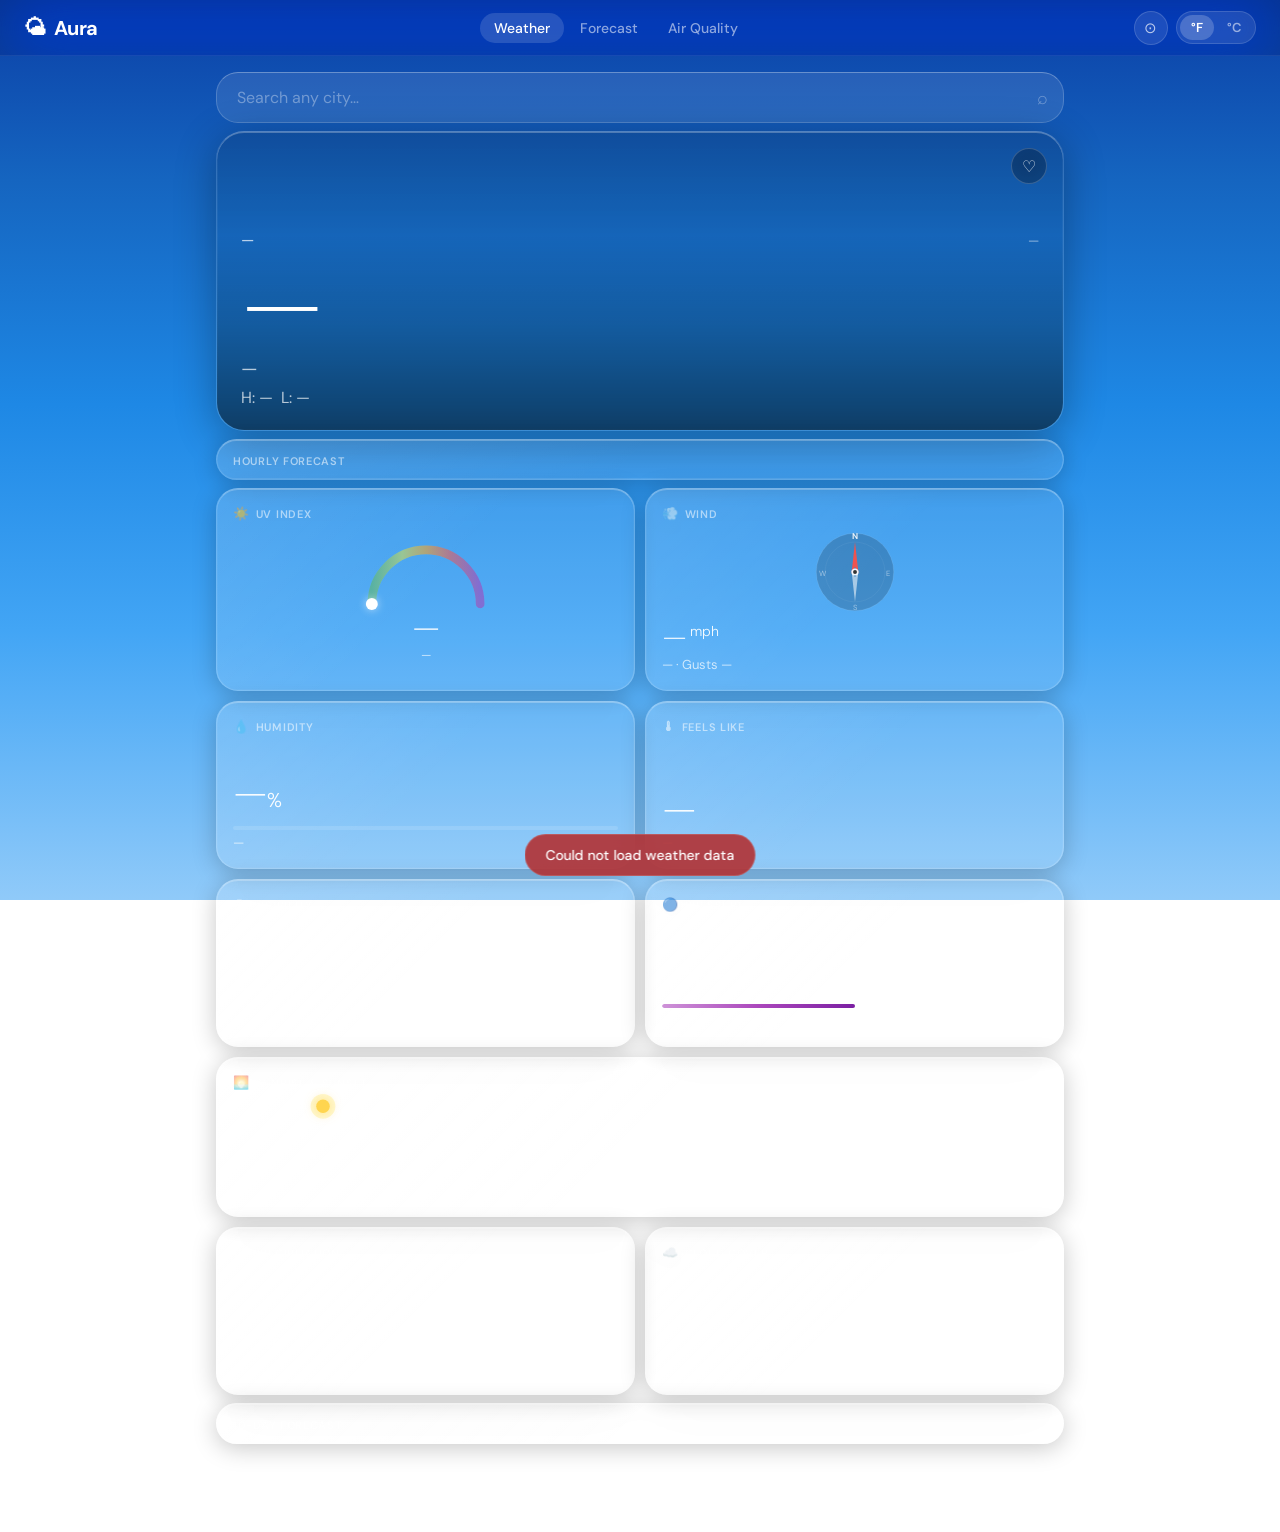
==== index.html @ 568bee4e "this is V1" ====
<!DOCTYPE html>
<html lang="en">
<head>
  <meta charset="UTF-8" />
  <meta name="viewport" content="width=device-width, initial-scale=1.0" />
  <title>Aura Weather — Real-Time Forecasts</title>
  <meta name="description" content="Beautiful real-time weather for any location. Current conditions, hourly forecasts, air quality, and more." />

  <link rel="stylesheet" href="css/animations.css" />
  <link rel="stylesheet" href="css/main.css" />
</head>
<body>

<!-- ── Animated background ───────────────────────────── -->
<div id="weather-bg"></div>
<div id="particles"></div>

<!-- ── Navigation ────────────────────────────────────── -->
<nav class="site-nav">
  <a href="index.html" class="nav-brand">
    <span class="nav-brand-icon">🌤</span>
    Aura
  </a>

  <div class="nav-links">
    <a href="index.html"        class="nav-link active">Weather</a>
    <a href="forecast.html"     class="nav-link">Forecast</a>
    <a href="air-quality.html"  class="nav-link">Air Quality</a>
  </div>

  <div class="nav-right">
    <button class="geo-btn" id="geo-btn" title="Use my location">⊙</button>
    <div class="unit-toggle" id="unit-toggle" role="group" aria-label="Temperature unit">
      <span class="unit-opt active" data-unit="F">°F</span>
      <span class="unit-opt"        data-unit="C">°C</span>
    </div>
  </div>
</nav>

<!-- ── Main content ──────────────────────────────────── -->
<main class="page-wrapper page-enter">

  <!-- Search -->
  <div class="search-wrap">
    <input
      type="text"
      id="search-input"
      class="search-input"
      placeholder="Search any city…"
      autocomplete="off"
      spellcheck="false"
      aria-label="Search for a city"
    />
    <span class="search-icon" aria-hidden="true">⌕</span>
    <div id="search-dropdown" class="search-dropdown glass" role="listbox"></div>
  </div>

  <!-- Hero card -->
  <div class="weather-hero" id="weather-hero">
    <img src="" alt="City photo" class="hero-img" id="hero-img" />
    <div class="hero-gradient"></div>

    <div class="hero-actions">
      <button class="hero-btn" id="save-btn" title="Save location">♡</button>
    </div>

    <div class="hero-body">
      <div class="hero-location" id="hero-location">
        <span id="hero-city">—</span>
        <span class="hero-local-time" id="hero-time">—</span>
      </div>
      <div class="hero-temp" id="hero-temp">—</div>
      <div class="hero-condition" id="hero-condition">—</div>
      <div class="hero-hilo" id="hero-hilo">
        <span>H: <span id="hero-high">—</span></span>
        <span>L: <span id="hero-low">—</span></span>
      </div>
    </div>
  </div>

  <!-- Hourly strip -->
  <div class="glass hourly-wrap">
    <div class="section-label">Hourly Forecast</div>
    <div class="hourly-scroll" id="hourly-scroll" role="list"></div>
  </div>

  <!-- Module grid -->
  <div class="modules-grid" id="modules-grid">

    <!-- UV Index -->
    <div class="glass module-card" id="uv-card">
      <div class="card-label">
        <span class="card-label-icon">☀️</span>
        UV Index
      </div>
      <div class="uv-gauge-wrap">
        <svg class="gauge-svg" viewBox="0 0 120 70" aria-hidden="true">
          <defs>
            <linearGradient id="uvGrad" x1="0" y1="0" x2="1" y2="0">
              <stop offset="0%"   stop-color="#4CAF50"/>
              <stop offset="28%"  stop-color="#CDDC39"/>
              <stop offset="50%"  stop-color="#FF9800"/>
              <stop offset="72%"  stop-color="#F44336"/>
              <stop offset="100%" stop-color="#9C27B0"/>
            </linearGradient>
          </defs>
          <!-- Track -->
          <path d="M 10 60 A 50 50 0 0 1 110 60"
                fill="none" stroke="rgba(255,255,255,0.12)" stroke-width="8" stroke-linecap="round"/>
          <!-- Color band -->
          <path d="M 10 60 A 50 50 0 0 1 110 60"
                fill="none" stroke="url(#uvGrad)" stroke-width="8" stroke-linecap="round" opacity="0.5"/>
          <!-- Indicator -->
          <circle id="uv-dot" cx="10" cy="60" r="5.5" fill="white"
                  filter="drop-shadow(0 0 4px rgba(255,255,255,0.6))"/>
        </svg>
        <div class="uv-center-text">
          <div class="uv-num" id="uv-num">—</div>
          <div class="uv-cat" id="uv-cat">—</div>
        </div>
      </div>
    </div>

    <!-- Wind -->
    <div class="glass module-card" id="wind-card">
      <div class="card-label">
        <span class="card-label-icon">💨</span>
        Wind
      </div>
      <div class="wind-compass-wrap">
        <svg class="compass-svg" viewBox="0 0 100 100" aria-hidden="true">
          <!-- Rings -->
          <circle cx="50" cy="50" r="44" fill="rgba(0,0,0,0.18)"
                  stroke="rgba(255,255,255,0.1)" stroke-width="1"/>
          <circle cx="50" cy="50" r="34" fill="none"
                  stroke="rgba(255,255,255,0.06)" stroke-width="1"/>
          <!-- Cardinal labels -->
          <text x="50" y="13" text-anchor="middle" fill="rgba(255,255,255,0.9)"
                font-size="9.5" font-weight="700" font-family="inherit">N</text>
          <text x="87" y="54" text-anchor="middle" fill="rgba(255,255,255,0.5)"
                font-size="8.5" font-family="inherit">E</text>
          <text x="50" y="93" text-anchor="middle" fill="rgba(255,255,255,0.5)"
                font-size="8.5" font-family="inherit">S</text>
          <text x="13" y="54" text-anchor="middle" fill="rgba(255,255,255,0.5)"
                font-size="8.5" font-family="inherit">W</text>
          <!-- Needle group — rotated by JS -->
          <g id="compass-needle">
            <polygon points="50,16 46,52 50,44 54,52" fill="#EF5350"/>
            <polygon points="50,84 46,48 50,56 54,48" fill="rgba(255,255,255,0.55)"/>
            <circle cx="50" cy="50" r="4"   fill="rgba(255,255,255,0.9)"/>
            <circle cx="50" cy="50" r="2.2" fill="#333"/>
          </g>
        </svg>
      </div>
      <div class="wind-speed-row">
        <span class="card-value" id="wind-speed" style="font-size:30px">—</span>
        <span class="card-value-unit" id="wind-unit" style="font-size:14px">mph</span>
      </div>
      <div class="card-sub" id="wind-dir">— · Gusts —</div>
    </div>

    <!-- Humidity -->
    <div class="glass module-card" id="humidity-card">
      <div class="card-label">
        <span class="card-label-icon">💧</span>
        Humidity
      </div>
      <div class="card-value" id="humidity-val">—<span class="card-value-unit">%</span></div>
      <div class="humidity-bar-track">
        <div class="humidity-bar-fill" id="humidity-bar" style="width:0%"></div>
      </div>
      <div class="card-sub" id="humidity-desc">—</div>
    </div>

    <!-- Feels Like -->
    <div class="glass module-card" id="feelslike-card">
      <div class="card-label">
        <span class="card-label-icon">🌡</span>
        Feels Like
      </div>
      <div class="card-value" id="feelslike-val">—</div>
      <div class="card-sub" id="feelslike-desc">—</div>
    </div>

    <!-- Visibility -->
    <div class="glass module-card" id="visibility-card">
      <div class="card-label">
        <span class="card-label-icon">👁</span>
        Visibility
      </div>
      <div class="card-value" id="visibility-val">—<span class="card-value-unit" id="vis-unit"> mi</span></div>
      <div class="card-sub" id="visibility-desc">—</div>
    </div>

    <!-- Pressure -->
    <div class="glass module-card" id="pressure-card">
      <div class="card-label">
        <span class="card-label-icon">🔵</span>
        Pressure
      </div>
      <div class="card-value" id="pressure-val">—<span class="card-value-unit">hPa</span></div>
      <div class="pressure-track">
        <div class="pressure-fill" id="pressure-bar" style="width:50%"></div>
      </div>
      <div class="card-sub" id="pressure-desc">—</div>
    </div>

    <!-- Sunrise / Sunset — wide card -->
    <div class="glass module-card wide" id="sunrise-card" style="min-height:120px">
      <div class="card-label">
        <span class="card-label-icon">🌅</span>
        Sunrise &amp; Sunset
      </div>
      <div class="sunrise-content">
        <div class="sunrise-arc-wrap">
          <svg class="sunrise-svg" viewBox="0 0 160 90" aria-hidden="true">
            <!-- Track arc -->
            <path d="M 15 75 A 65 65 0 0 1 145 75"
                  fill="none" stroke="rgba(255,255,255,0.14)" stroke-width="3" stroke-linecap="round"/>
            <!-- Horizon line -->
            <line x1="5" y1="75" x2="155" y2="75"
                  stroke="rgba(255,255,255,0.1)" stroke-width="1"/>
            <!-- Progress arc -->
            <path id="sun-arc" d="" fill="none" stroke="#FFD54F"
                  stroke-width="3" stroke-linecap="round"/>
            <!-- Sun glow -->
            <circle id="sun-glow" cx="80" cy="10" r="11"
                    fill="rgba(255,215,0,0.18)"/>
            <!-- Sun dot -->
            <circle id="sun-dot" cx="80" cy="10" r="6"
                    fill="#FFD54F"
                    filter="drop-shadow(0 0 5px rgba(255,213,79,0.8))"/>
          </svg>
        </div>
        <div class="sunrise-times">
          <div class="sun-time-row">
            <div class="sun-time-label">Sunrise</div>
            <div class="sun-time-val" id="sunrise-val">—</div>
          </div>
          <div class="sun-time-row">
            <div class="sun-time-label">Sunset</div>
            <div class="sun-time-val" id="sunset-val">—</div>
          </div>
        </div>
      </div>
    </div>

    <!-- Precipitation -->
    <div class="glass module-card" id="precip-card">
      <div class="card-label">
        <span class="card-label-icon">🌧</span>
        Precipitation
      </div>
      <div class="card-value" id="precip-val">—<span class="card-value-unit" id="precip-unit">in</span></div>
      <div class="card-sub" id="precip-desc">—</div>
    </div>

    <!-- Cloud cover -->
    <div class="glass module-card" id="cloud-card">
      <div class="card-label">
        <span class="card-label-icon">☁️</span>
        Cloud Cover
      </div>
      <div class="card-value" id="cloud-val">—<span class="card-value-unit">%</span></div>
      <div class="humidity-bar-track" style="margin-top:8px">
        <div class="humidity-bar-fill" id="cloud-bar" style="width:0%;background:linear-gradient(90deg,#90A4AE,#CFD8DC)"></div>
      </div>
      <div class="card-sub" id="cloud-desc">—</div>
    </div>

  </div><!-- /modules-grid -->

  <!-- 10-day forecast -->
  <div class="glass daily-wrap" id="daily-wrap">
    <div class="section-label">10-Day Forecast</div>
    <div id="daily-list" role="list"></div>
  </div>

  <!-- Saved locations -->
  <section class="saved-section" id="saved-section" style="display:none">
    <div class="saved-heading">Saved Locations</div>
    <div class="saved-grid" id="saved-grid"></div>
  </section>

</main>

<!-- ── Loading overlay ───────────────────────────────── -->
<div id="loading-overlay">
  <div class="spinner"></div>
</div>

<!-- ── Toast ─────────────────────────────────────────── -->
<div id="toast" role="alert" aria-live="polite"></div>

<!-- ── Scripts ───────────────────────────────────────── -->
<script src="js/codes.js"></script>
<script src="js/utils.js"></script>
<script src="js/api.js"></script>
<script src="js/app.js"></script>
</body>
</html>
---- css/animations.css ----
/* ═══════════════════════════════════════════════════════════
   Aura Weather — Animated Backgrounds & Weather Effects
   ═══════════════════════════════════════════════════════════ */

/* ── Weather background gradients ─────────────────────── */

.bg-clear-day {
  background: linear-gradient(180deg,
    #0B3FA6 0%, #1565C0 20%, #1E88E5 45%, #42A5F5 70%, #90CAF9 100%
  );
  animation: sky-breathe 25s ease-in-out infinite alternate;
}

.bg-clear-night {
  background: linear-gradient(180deg,
    #04081F 0%, #080F2B 30%, #0D1A3F 60%, #162248 100%
  );
}

.bg-partly-day {
  background: linear-gradient(180deg,
    #1565C0 0%, #1976D2 30%, #2196F3 55%, #64B5F6 80%, #BBDEFB 100%
  );
  animation: sky-breathe 30s ease-in-out infinite alternate;
}

.bg-partly-night {
  background: linear-gradient(180deg,
    #0A0F2A 0%, #111935 35%, #1A2448 65%, #223060 100%
  );
}

.bg-cloudy {
  background: linear-gradient(180deg,
    #37474F 0%, #455A64 30%, #546E7A 60%, #607D8B 100%
  );
}

.bg-cloudy-night {
  background: linear-gradient(180deg,
    #1A1A24 0%, #222230 35%, #2A2A3A 65%, #30304A 100%
  );
}

.bg-rain {
  background: linear-gradient(180deg,
    #1C2E40 0%, #243547 30%, #2C3D55 60%, #344562 100%
  );
}

.bg-rain-night {
  background: linear-gradient(180deg,
    #0D1520 0%, #121A28 30%, #172030 65%, #1C2638 100%
  );
}

.bg-sleet {
  background: linear-gradient(180deg,
    #263238 0%, #2E3C43 30%, #37474F 60%, #40515A 100%
  );
}

.bg-snow {
  background: linear-gradient(180deg,
    #78909C 0%, #90A4AE 25%, #B0BEC5 55%, #CFD8DC 80%, #ECEFF1 100%
  );
}

.bg-snow-night {
  background: linear-gradient(180deg,
    #263238 0%, #2E3A42 30%, #37454D 65%, #405058 100%
  );
}

.bg-storm {
  background: linear-gradient(180deg,
    #0A0C12 0%, #0F1220 30%, #151A2E 60%, #1A2038 100%
  );
  animation: storm-pulse 4s ease-in-out infinite alternate;
}

.bg-fog {
  background: linear-gradient(180deg,
    #78909C 0%, #90A4AE 25%, #B0BEC5 55%, #CFD8DC 100%
  );
  animation: fog-drift 15s ease-in-out infinite alternate;
}

.bg-fog-night {
  background: linear-gradient(180deg,
    #3A3A4A 0%, #44444E 30%, #4E4E58 65%, #585864 100%
  );
}

/* Sun glow overlay for clear-day */
.bg-clear-day::before,
.bg-partly-day::before {
  content: '';
  position: fixed;
  top: -10%;
  left: 20%;
  width: 60%;
  height: 50%;
  background: radial-gradient(ellipse, rgba(255, 230, 100, 0.18) 0%, transparent 70%);
  pointer-events: none;
  animation: sun-pulse 10s ease-in-out infinite alternate;
}

/* Moon glow overlay for clear night */
.bg-clear-night::before,
.bg-partly-night::before {
  content: '';
  position: fixed;
  top: 5%;
  right: 15%;
  width: 30%;
  height: 30%;
  background: radial-gradient(ellipse, rgba(200, 220, 255, 0.12) 0%, transparent 70%);
  pointer-events: none;
  animation: moon-glow 8s ease-in-out infinite alternate;
}

/* ── Background keyframes ──────────────────────────────── */

@keyframes sky-breathe {
  from { filter: brightness(1) saturate(1); }
  to   { filter: brightness(1.06) saturate(1.08); }
}

@keyframes storm-pulse {
  from { filter: brightness(1); }
  to   { filter: brightness(1.12); }
}

@keyframes fog-drift {
  from { filter: blur(0px) brightness(1); }
  to   { filter: blur(0.5px) brightness(1.04); }
}

@keyframes sun-pulse {
  from { opacity: 0.7; transform: scale(1); }
  to   { opacity: 1;   transform: scale(1.08); }
}

@keyframes moon-glow {
  from { opacity: 0.6; }
  to   { opacity: 1; }
}

/* ── Particle base ─────────────────────────────────────── */
#particles {
  position: fixed;
  inset: 0;
  z-index: 1;
  pointer-events: none;
  overflow: hidden;
}

/* ── Rain ──────────────────────────────────────────────── */
.rain-drop {
  position: absolute;
  top: -30px;
  width: 1.5px;
  background: linear-gradient(to bottom, transparent, rgba(180, 210, 240, 0.65));
  border-radius: 0 0 2px 2px;
  transform: rotate(15deg);
  animation: rain-fall linear infinite;
}

@keyframes rain-fall {
  0%   { transform: rotate(15deg) translateY(0); }
  100% { transform: rotate(15deg) translateY(110vh); }
}

/* ── Snow ──────────────────────────────────────────────── */
.snow-flake {
  position: absolute;
  top: -20px;
  color: rgba(255, 255, 255, 0.85);
  user-select: none;
  animation: snow-fall ease-in-out infinite;
}

@keyframes snow-fall {
  0%   { transform: translateX(0)    rotate(0deg);   opacity: 0; }
  5%   { opacity: 1; }
  45%  { transform: translateX(25px) rotate(180deg); }
  55%  { transform: translateX(15px) rotate(220deg); }
  90%  { opacity: 1; }
  100% { transform: translateX(-20px) rotate(360deg); opacity: 0;
         top: 110vh; }
}

/* ── Stars ─────────────────────────────────────────────── */
.star-dot {
  position: absolute;
  background: rgba(255, 255, 255, 0.9);
  border-radius: 50%;
  animation: star-twinkle ease-in-out infinite;
}

@keyframes star-twinkle {
  0%, 100% { opacity: 0.9; transform: scale(1); }
  50%       { opacity: 0.15; transform: scale(0.6); }
}

/* Shooting star */
.shooting-star {
  position: absolute;
  width: 80px;
  height: 1px;
  background: linear-gradient(to right, transparent, rgba(255,255,255,0.8), transparent);
  animation: shoot linear infinite;
  transform-origin: left;
}

@keyframes shoot {
  0%   { transform: rotate(-35deg) translateX(-200px); opacity: 0; }
  5%   { opacity: 1; }
  20%  { opacity: 0; transform: rotate(-35deg) translateX(200vw); }
  100% { opacity: 0; transform: rotate(-35deg) translateX(200vw); }
}

/* ── Lightning ─────────────────────────────────────────── */
.lightning-bolt {
  position: fixed;
  inset: 0;
  background: rgba(220, 230, 255, 0.1);
  pointer-events: none;
  animation: lightning-flash linear infinite;
  z-index: 2;
}

@keyframes lightning-flash {
  0%, 100%   { opacity: 0; }
  /* First flash */
  4.8%       { opacity: 0; }
  5%         { opacity: 0.8; }
  5.2%       { opacity: 0; }
  /* Second flash */
  5.8%       { opacity: 0; }
  6%         { opacity: 0.6; }
  6.3%       { opacity: 0; }
  /* Long dark gap */
  6.4%, 100% { opacity: 0; }
}

/* Varied timing for second lightning element */
.lightning-bolt:nth-child(2) {
  animation-delay: 3.7s;
  animation-duration: 6s;
}

/* ── Cloud drifts (partly cloudy) ──────────────────────── */
.cloud-layer {
  position: fixed;
  pointer-events: none;
  opacity: 0.45;
  filter: blur(1px);
  border-radius: 50%;
  background: rgba(255, 255, 255, 0.55);
  animation: cloud-drift linear infinite;
}

@keyframes cloud-drift {
  from { transform: translateX(-250px); }
  to   { transform: translateX(110vw); }
}

/* ── Page transitions ──────────────────────────────────── */
.page-enter {
  animation: page-fade-in 0.4s cubic-bezier(0.4, 0, 0.2, 1) both;
}

@keyframes page-fade-in {
  from { opacity: 0; transform: translateY(12px); }
  to   { opacity: 1; transform: translateY(0); }
}

/* ── Loading skeleton shimmer ──────────────────────────── */
.skeleton {
  background: linear-gradient(
    90deg,
    rgba(255,255,255,0.04) 25%,
    rgba(255,255,255,0.1)  50%,
    rgba(255,255,255,0.04) 75%
  );
  background-size: 200% 100%;
  animation: shimmer 1.6s infinite;
  border-radius: 6px;
}

@keyframes shimmer {
  0%   { background-position: -200% 0; }
  100% { background-position: 200% 0; }
}

/* ── Loading spinner ───────────────────────────────────── */
@keyframes spin {
  to { transform: rotate(360deg); }
}

/* ── Card entrance ─────────────────────────────────────── */
@keyframes card-in {
  from { opacity: 0; transform: translateY(16px) scale(0.98); }
  to   { opacity: 1; transform: translateY(0)    scale(1); }
}

/* ── Saved location tile entrance ──────────────────────── */
@keyframes tile-in {
  from { opacity: 0; transform: scale(0.9); }
  to   { opacity: 1; transform: scale(1); }
}

/* ── AQI ring animation ────────────────────────────────── */
@keyframes aqi-fill {
  from { stroke-dashoffset: 502; }
}

/* ── Temperature bar fill ──────────────────────────────── */
@keyframes bar-grow {
  from { transform: scaleX(0); }
  to   { transform: scaleX(1); }
}
---- css/main.css ----
/* ═══════════════════════════════════════════════════════════
   Aura Weather — Design System & Component Styles
   ═══════════════════════════════════════════════════════════ */

/* ── Google Font import ────────────────────────────────── */
@import url('https://fonts.googleapis.com/css2?family=DM+Sans:ital,opsz,wght@0,9..40,200;0,9..40,300;0,9..40,400;0,9..40,500;0,9..40,600;0,9..40,700;1,9..40,300&display=swap');

/* ── CSS Variables ─────────────────────────────────────── */
:root {
  /* Glass surface */
  --g-bg:         rgba(255, 255, 255, 0.10);
  --g-bg-hover:   rgba(255, 255, 255, 0.16);
  --g-bg-active:  rgba(255, 255, 255, 0.22);
  --g-border:     rgba(255, 255, 255, 0.18);
  --g-border-top: rgba(255, 255, 255, 0.32);
  --g-blur:       blur(24px) saturate(180%);
  --g-shadow:
    0 4px 24px rgba(0, 0, 0, 0.22),
    inset 0 1px 0 rgba(255, 255, 255, 0.22),
    inset 0 0 0 0.5px rgba(255, 255, 255, 0.08);
  --g-shadow-lg:
    0 8px 40px rgba(0, 0, 0, 0.3),
    inset 0 1px 0 rgba(255, 255, 255, 0.25),
    inset 0 0 0 0.5px rgba(255, 255, 255, 0.1);

  /* Text opacity layers */
  --t-100: rgba(255, 255, 255, 0.95);
  --t-70:  rgba(255, 255, 255, 0.70);
  --t-55:  rgba(255, 255, 255, 0.55);
  --t-35:  rgba(255, 255, 255, 0.35);

  /* Radius */
  --r-sm:  10px;
  --r-md:  16px;
  --r-lg:  22px;
  --r-xl:  28px;

  /* Spacing */
  --sp-xs:  4px;
  --sp-sm:  8px;
  --sp-md: 16px;
  --sp-lg: 24px;
  --sp-xl: 32px;

  /* Typography */
  --font: 'DM Sans', -apple-system, BlinkMacSystemFont, 'Helvetica Neue', sans-serif;

  /* Transitions */
  --ease: cubic-bezier(0.4, 0, 0.2, 1);
  --t-fast: 0.15s var(--ease);
  --t-med:  0.28s var(--ease);
  --t-slow: 0.5s  var(--ease);
}

/* ── Reset ─────────────────────────────────────────────── */
*, *::before, *::after {
  box-sizing: border-box;
  margin: 0;
  padding: 0;
}

html {
  font-size: 16px;
  -webkit-text-size-adjust: 100%;
}

body {
  font-family: var(--font);
  color: var(--t-100);
  min-height: 100vh;
  overflow-x: hidden;
  -webkit-font-smoothing: antialiased;
}

a { color: inherit; text-decoration: none; }
button { font-family: var(--font); cursor: pointer; border: none; background: none; }
input  { font-family: var(--font); }
svg    { display: block; }

/* ── Weather background layer ──────────────────────────── */
#weather-bg {
  position: fixed;
  inset: 0;
  z-index: 0;
  transition: background 2.5s var(--ease), filter 2.5s var(--ease);
  background: linear-gradient(180deg, #0B3FA6 0%, #1565C0 20%, #1E88E5 45%, #42A5F5 70%, #90CAF9 100%);
}

/* ── Content layer ─────────────────────────────────────── */
.page-wrapper {
  position: relative;
  z-index: 10;
  max-width: 880px;
  margin: 0 auto;
  padding: 0 var(--sp-md) 80px;
}

/* ── Glass card base ───────────────────────────────────── */
.glass {
  background: var(--g-bg);
  backdrop-filter: var(--g-blur);
  -webkit-backdrop-filter: var(--g-blur);
  border: 1px solid var(--g-border);
  border-top-color: var(--g-border-top);
  border-radius: var(--r-lg);
  box-shadow: var(--g-shadow);
  position: relative;
  overflow: hidden;
}

/* Specular highlight layer */
.glass::before {
  content: '';
  position: absolute;
  inset: 0;
  border-radius: inherit;
  background: linear-gradient(135deg, rgba(255,255,255,0.07) 0%, transparent 50%);
  pointer-events: none;
  z-index: 0;
}

.glass > * { position: relative; z-index: 1; }

.glass:hover {
  background: var(--g-bg-hover);
  box-shadow: var(--g-shadow-lg);
  transition: all var(--t-med);
}

/* ── Navigation ────────────────────────────────────────── */
.site-nav {
  position: sticky;
  top: 0;
  z-index: 100;
  height: 56px;
  display: flex;
  align-items: center;
  justify-content: space-between;
  padding: 0 var(--sp-lg);
  background: rgba(0, 0, 0, 0.18);
  backdrop-filter: blur(32px) saturate(200%);
  -webkit-backdrop-filter: blur(32px) saturate(200%);
  border-bottom: 1px solid rgba(255,255,255,0.07);
}

.nav-brand {
  font-size: 20px;
  font-weight: 700;
  letter-spacing: -0.4px;
  color: white;
  display: flex;
  align-items: center;
  gap: 8px;
}

.nav-brand-icon { font-size: 22px; }

.nav-links {
  display: flex;
  align-items: center;
  gap: 2px;
}

.nav-link {
  padding: 6px 14px;
  border-radius: 20px;
  font-size: 14px;
  font-weight: 500;
  color: var(--t-55);
  transition: all var(--t-fast);
}

.nav-link:hover  { color: white; background: rgba(255,255,255,0.1); }
.nav-link.active { color: white; background: rgba(255,255,255,0.14); }

.nav-right {
  display: flex;
  align-items: center;
  gap: 8px;
}

/* Unit toggle pill */
.unit-toggle {
  display: flex;
  background: rgba(255,255,255,0.1);
  border: 1px solid rgba(255,255,255,0.14);
  border-radius: 20px;
  padding: 3px;
  cursor: pointer;
  gap: 2px;
}

.unit-opt {
  padding: 4px 11px;
  border-radius: 16px;
  font-size: 13px;
  font-weight: 600;
  color: var(--t-55);
  transition: all var(--t-fast);
  user-select: none;
}

.unit-opt.active {
  background: rgba(255,255,255,0.2);
  color: white;
}

/* Geo button */
.geo-btn {
  width: 34px;
  height: 34px;
  border-radius: 50%;
  background: rgba(255,255,255,0.1);
  border: 1px solid rgba(255,255,255,0.15);
  color: var(--t-70);
  display: flex;
  align-items: center;
  justify-content: center;
  font-size: 15px;
  transition: all var(--t-fast);
}

.geo-btn:hover {
  background: rgba(255,255,255,0.18);
  color: white;
  transform: scale(1.05);
}

.geo-btn.loading { animation: spin 1s linear infinite; }

/* ── Search ────────────────────────────────────────────── */
.search-wrap {
  position: relative;
  margin: var(--sp-md) 0 var(--sp-sm);
}

.search-input {
  width: 100%;
  background: rgba(255,255,255,0.10);
  backdrop-filter: blur(24px);
  -webkit-backdrop-filter: blur(24px);
  border: 1px solid rgba(255,255,255,0.18);
  border-top-color: rgba(255,255,255,0.30);
  border-radius: var(--r-lg);
  padding: 14px 50px 14px 20px;
  font-size: 16px;
  font-weight: 400;
  color: white;
  outline: none;
  transition: all var(--t-med);
}

.search-input::placeholder { color: var(--t-35); }

.search-input:focus {
  background: rgba(255,255,255,0.15);
  border-color: rgba(255,255,255,0.35);
  box-shadow: 0 0 0 4px rgba(255,255,255,0.05);
}

.search-icon {
  position: absolute;
  right: 16px;
  top: 50%;
  transform: translateY(-50%);
  color: var(--t-35);
  font-size: 18px;
  pointer-events: none;
  transition: color var(--t-fast);
}

.search-input:focus + .search-icon { color: var(--t-70); }

.search-dropdown {
  position: absolute;
  top: calc(100% + 8px);
  left: 0; right: 0;
  z-index: 200;
  border-radius: var(--r-lg);
  overflow: hidden;
  display: none;
  max-height: 340px;
  overflow-y: auto;
  scrollbar-width: none;
}

.search-dropdown::-webkit-scrollbar { display: none; }
.search-dropdown.open { display: block; animation: card-in 0.2s var(--ease); }

.dropdown-item {
  padding: 13px 18px;
  display: flex;
  align-items: center;
  gap: 13px;
  cursor: pointer;
  transition: background var(--t-fast);
  border-bottom: 1px solid rgba(255,255,255,0.06);
}

.dropdown-item:last-child { border-bottom: none; }
.dropdown-item:hover, .dropdown-item.focused { background: rgba(255,255,255,0.1); }

.dropdown-pin { font-size: 16px; opacity: 0.55; flex-shrink: 0; }

.dropdown-city {
  font-size: 15px;
  font-weight: 500;
  color: var(--t-100);
}

.dropdown-region {
  font-size: 12px;
  color: var(--t-55);
  margin-top: 1px;
}

/* ── Hero ──────────────────────────────────────────────── */
.weather-hero {
  border-radius: var(--r-xl);
  overflow: hidden;
  position: relative;
  min-height: 300px;
  margin: var(--sp-sm) 0;
  display: flex;
  flex-direction: column;
  justify-content: flex-end;
  padding: var(--sp-lg) var(--sp-lg) 22px;
  background: rgba(0,0,0,0.08);
  border: 1px solid rgba(255,255,255,0.14);
  border-top-color: rgba(255,255,255,0.28);
  box-shadow: var(--g-shadow-lg);
  cursor: default;
  animation: card-in 0.5s var(--ease);
}

.hero-img {
  position: absolute;
  inset: 0;
  width: 100%;
  height: 100%;
  object-fit: cover;
  opacity: 0;
  transition: opacity 1.2s ease;
}

.hero-img.show { opacity: 0.28; }

.hero-gradient {
  position: absolute;
  inset: 0;
  background: linear-gradient(
    to bottom,
    rgba(0,0,0,0.08) 0%,
    transparent      35%,
    rgba(0,0,0,0.20) 65%,
    rgba(0,0,0,0.52) 100%
  );
}

.hero-body { position: relative; z-index: 2; }

.hero-location {
  font-size: 15px;
  font-weight: 500;
  color: var(--t-70);
  display: flex;
  align-items: center;
  gap: 6px;
  margin-bottom: 2px;
}

.hero-local-time {
  font-size: 13px;
  color: var(--t-55);
  font-weight: 400;
  margin-left: auto;
}

.hero-temp {
  font-size: 100px;
  font-weight: 200;
  line-height: 1;
  letter-spacing: -5px;
  color: white;
  margin: 4px 0 2px;
}

.hero-condition {
  font-size: 19px;
  font-weight: 400;
  color: var(--t-70);
}

.hero-hilo {
  font-size: 16px;
  color: var(--t-55);
  margin-top: 6px;
  display: flex;
  gap: 8px;
}

.hero-hilo span { color: var(--t-70); }

/* Top-right hero controls */
.hero-actions {
  position: absolute;
  top: var(--sp-md);
  right: var(--sp-md);
  display: flex;
  gap: 8px;
  z-index: 3;
}

.hero-btn {
  width: 36px;
  height: 36px;
  border-radius: 50%;
  background: rgba(0,0,0,0.22);
  backdrop-filter: blur(12px);
  border: 1px solid rgba(255,255,255,0.18);
  color: rgba(255,255,255,0.85);
  display: flex;
  align-items: center;
  justify-content: center;
  font-size: 16px;
  transition: all var(--t-fast);
}

.hero-btn:hover    { background: rgba(255,255,255,0.2); color: white; }
.hero-btn.saved    { background: rgba(255,200,30,0.25); border-color: rgba(255,200,30,0.4); color: #FFD54F; }

/* ── Hourly strip ──────────────────────────────────────── */
.section-label {
  font-size: 11px;
  font-weight: 600;
  letter-spacing: 0.7px;
  text-transform: uppercase;
  color: var(--t-55);
  padding: 14px var(--sp-md) 10px;
  border-bottom: 1px solid rgba(255,255,255,0.07);
}

.hourly-wrap {
  margin: var(--sp-sm) 0;
}

.hourly-scroll {
  display: flex;
  overflow-x: auto;
  scrollbar-width: none;
  -webkit-overflow-scrolling: touch;
}

.hourly-scroll::-webkit-scrollbar { display: none; }

.hourly-item {
  flex: 0 0 70px;
  display: flex;
  flex-direction: column;
  align-items: center;
  padding: 12px 4px;
  gap: 7px;
  cursor: default;
  transition: background var(--t-fast);
  position: relative;
}

.hourly-item:not(:last-child)::after {
  content: '';
  position: absolute;
  right: 0;
  top: 18%;
  height: 64%;
  width: 1px;
  background: rgba(255,255,255,0.07);
}

.hourly-item.now { background: rgba(255,255,255,0.07); }

.hourly-time {
  font-size: 12px;
  font-weight: 500;
  color: var(--t-55);
}
.hourly-item.now .hourly-time { color: white; font-weight: 700; }

.hourly-icon { font-size: 22px; line-height: 1; }

.hourly-temp {
  font-size: 15px;
  font-weight: 400;
  color: var(--t-100);
}

.hourly-rain {
  font-size: 11px;
  color: #90CAF9;
  height: 13px;
  font-weight: 500;
}

/* ── Module grid ───────────────────────────────────────── */
.modules-grid {
  display: grid;
  grid-template-columns: 1fr 1fr;
  gap: 10px;
  margin: var(--sp-sm) 0;
}

.module-card {
  padding: var(--sp-md);
  display: flex;
  flex-direction: column;
  min-height: 168px;
  border-radius: var(--r-lg);
  animation: card-in 0.4s var(--ease) both;
  transition: transform var(--t-med), box-shadow var(--t-med);
}

.module-card:hover {
  transform: translateY(-2px);
  box-shadow: var(--g-shadow-lg);
}

.card-label {
  font-size: 11px;
  font-weight: 600;
  letter-spacing: 0.7px;
  text-transform: uppercase;
  color: var(--t-55);
  display: flex;
  align-items: center;
  gap: 6px;
}

.card-label-icon { font-size: 13px; }

.card-value {
  font-size: 42px;
  font-weight: 200;
  color: var(--t-100);
  letter-spacing: -1px;
  line-height: 1;
  margin: auto 0 4px;
}

.card-value-unit {
  font-size: 20px;
  font-weight: 300;
  letter-spacing: 0;
}

.card-sub {
  font-size: 13px;
  color: var(--t-70);
  line-height: 1.4;
}

.card-sub-sm {
  font-size: 12px;
  color: var(--t-55);
  margin-top: 3px;
}

/* Full-width card */
.module-card.wide {
  grid-column: span 2;
  min-height: 0;
}

/* ── UV Card ───────────────────────────────────────────── */
.uv-gauge-wrap {
  flex: 1;
  display: flex;
  flex-direction: column;
  align-items: center;
  justify-content: center;
  gap: 0;
  margin-top: 6px;
}

.gauge-svg { width: 100%; max-width: 130px; overflow: visible; }

.uv-center-text {
  text-align: center;
  margin-top: -4px;
}

.uv-num {
  font-size: 34px;
  font-weight: 200;
  color: white;
  letter-spacing: -1px;
  line-height: 1;
}

.uv-cat {
  font-size: 12px;
  color: var(--t-70);
  margin-top: 2px;
}

/* ── Wind Card ─────────────────────────────────────────── */
.wind-compass-wrap {
  flex: 1;
  display: flex;
  align-items: center;
  justify-content: center;
  margin: 6px 0 4px;
}

.compass-svg { width: 88px; height: 88px; }

.wind-speed-row {
  display: flex;
  align-items: baseline;
  gap: 4px;
  margin-top: 2px;
}

/* ── Sunrise/Sunset Card ───────────────────────────────── */
.sunrise-content {
  display: flex;
  align-items: center;
  gap: var(--sp-lg);
  padding: 4px 0;
  flex: 1;
}

.sunrise-arc-wrap { flex: 1; }
.sunrise-svg { width: 100%; max-width: 180px; overflow: visible; }

.sunrise-times {
  display: flex;
  flex-direction: column;
  gap: 10px;
  flex-shrink: 0;
}

.sun-time-row {}

.sun-time-label {
  font-size: 11px;
  font-weight: 600;
  text-transform: uppercase;
  letter-spacing: 0.5px;
  color: var(--t-55);
}

.sun-time-val {
  font-size: 16px;
  font-weight: 500;
  color: var(--t-100);
  margin-top: 2px;
  white-space: nowrap;
}

/* ── Humidity progress bar ─────────────────────────────── */
.humidity-bar-track {
  height: 4px;
  background: rgba(255,255,255,0.12);
  border-radius: 2px;
  margin: 8px 0 4px;
  overflow: hidden;
}

.humidity-bar-fill {
  height: 100%;
  border-radius: 2px;
  background: linear-gradient(90deg, #4FC3F7, #29B6F6, #0288D1);
  transition: width 1s var(--ease);
  transform-origin: left;
  animation: bar-grow 1s var(--ease);
}

/* ── Pressure gauge bar ────────────────────────────────── */
.pressure-track {
  height: 4px;
  background: rgba(255,255,255,0.12);
  border-radius: 2px;
  margin: 8px 0 4px;
  overflow: hidden;
  position: relative;
}

.pressure-fill {
  height: 100%;
  border-radius: 2px;
  background: linear-gradient(90deg, #CE93D8, #AB47BC, #7B1FA2);
  transition: width 1s var(--ease);
  animation: bar-grow 1s var(--ease);
}

/* ── Daily forecast ────────────────────────────────────── */
.daily-wrap {
  margin: var(--sp-sm) 0;
  overflow: hidden;
}

.daily-row {
  display: flex;
  align-items: center;
  padding: 12px var(--sp-md);
  border-bottom: 1px solid rgba(255,255,255,0.06);
  gap: 10px;
  transition: background var(--t-fast);
  cursor: pointer;
}

.daily-row:last-child  { border-bottom: none; }
.daily-row:hover       { background: rgba(255,255,255,0.05); }
.daily-row.today .daily-day { font-weight: 700; }

.daily-day {
  width: 66px;
  font-size: 15px;
  font-weight: 400;
  color: var(--t-100);
  flex-shrink: 0;
}

.daily-icon {
  font-size: 22px;
  width: 28px;
  text-align: center;
  flex-shrink: 0;
}

.daily-rain-prob {
  width: 38px;
  font-size: 12px;
  font-weight: 500;
  color: #90CAF9;
  text-align: right;
  flex-shrink: 0;
}

.daily-rain-prob.hidden { visibility: hidden; }

.daily-bar-wrap {
  flex: 1;
  display: flex;
  align-items: center;
  gap: 10px;
}

.daily-low {
  font-size: 15px;
  color: var(--t-55);
  min-width: 38px;
  text-align: right;
  font-weight: 400;
  flex-shrink: 0;
}

.temp-range-bar {
  flex: 1;
  height: 4px;
  background: rgba(255,255,255,0.1);
  border-radius: 2px;
  position: relative;
  overflow: hidden;
}

.temp-range-fill {
  position: absolute;
  height: 100%;
  border-radius: 2px;
  background: linear-gradient(90deg, #64B5F6, #FFB74D);
}

.daily-high {
  font-size: 15px;
  color: var(--t-100);
  min-width: 38px;
  font-weight: 500;
  flex-shrink: 0;
}

/* ── Saved locations ───────────────────────────────────── */
.saved-section { margin: var(--sp-md) 0 0; }

.saved-heading {
  font-size: 11px;
  font-weight: 600;
  letter-spacing: 0.7px;
  text-transform: uppercase;
  color: var(--t-55);
  margin-bottom: 10px;
  padding: 0 2px;
}

.saved-grid {
  display: grid;
  grid-template-columns: repeat(auto-fill, minmax(155px, 1fr));
  gap: 10px;
}

.saved-tile {
  background: var(--g-bg);
  backdrop-filter: var(--g-blur);
  -webkit-backdrop-filter: var(--g-blur);
  border: 1px solid var(--g-border);
  border-top-color: var(--g-border-top);
  border-radius: var(--r-md);
  padding: 14px 14px 12px;
  cursor: pointer;
  transition: all var(--t-fast);
  position: relative;
  overflow: hidden;
  animation: tile-in 0.3s var(--ease);
  min-height: 90px;
}

.saved-tile:hover {
  background: var(--g-bg-hover);
  transform: translateY(-2px);
  box-shadow: var(--g-shadow-lg);
}

.saved-tile-name {
  font-size: 14px;
  font-weight: 600;
  color: var(--t-100);
  white-space: nowrap;
  overflow: hidden;
  text-overflow: ellipsis;
  padding-right: 36px;
}

.saved-tile-condition {
  font-size: 12px;
  color: var(--t-55);
  margin-top: 4px;
  white-space: nowrap;
  overflow: hidden;
  text-overflow: ellipsis;
}

.saved-tile-temp {
  position: absolute;
  top: 10px;
  right: 12px;
  font-size: 30px;
  font-weight: 200;
  color: white;
  letter-spacing: -1px;
}

.saved-tile-remove {
  position: absolute;
  bottom: 8px;
  right: 8px;
  width: 22px;
  height: 22px;
  border-radius: 50%;
  background: rgba(0,0,0,0.25);
  border: 1px solid rgba(255,255,255,0.12);
  color: var(--t-55);
  font-size: 13px;
  display: none;
  align-items: center;
  justify-content: center;
  transition: all var(--t-fast);
  line-height: 1;
}

.saved-tile:hover .saved-tile-remove { display: flex; }
.saved-tile-remove:hover { background: rgba(200,50,50,0.3); color: white; }

/* ── Loading overlay ───────────────────────────────────── */
#loading-overlay {
  position: fixed;
  inset: 0;
  z-index: 500;
  display: flex;
  align-items: center;
  justify-content: center;
  background: rgba(0,0,0,0.15);
  backdrop-filter: blur(4px);
  opacity: 0;
  pointer-events: none;
  transition: opacity var(--t-med);
}

#loading-overlay.active {
  opacity: 1;
  pointer-events: all;
}

.spinner {
  width: 44px;
  height: 44px;
  border: 3px solid rgba(255,255,255,0.18);
  border-top-color: rgba(255,255,255,0.85);
  border-radius: 50%;
  animation: spin 0.75s linear infinite;
}

/* ── Toast / error ─────────────────────────────────────── */
#toast {
  position: fixed;
  bottom: 24px;
  left: 50%;
  transform: translateX(-50%) translateY(12px);
  z-index: 600;
  padding: 11px 20px;
  border-radius: 40px;
  font-size: 14px;
  font-weight: 500;
  color: white;
  background: rgba(40, 40, 50, 0.85);
  backdrop-filter: blur(20px);
  border: 1px solid rgba(255,255,255,0.14);
  opacity: 0;
  pointer-events: none;
  transition: all var(--t-med);
  white-space: nowrap;
}

#toast.show {
  opacity: 1;
  transform: translateX(-50%) translateY(0);
}

#toast.error { background: rgba(180, 40, 40, 0.85); }

/* ── Section spacing helpers ───────────────────────────── */
.mt-sm { margin-top: var(--sp-sm); }
.mt-md { margin-top: var(--sp-md); }
.gap-sm { gap: var(--sp-sm); }

/* ══════════════════════════════════════════════════════════
   FORECAST PAGE
   ══════════════════════════════════════════════════════════ */

.forecast-chart-card {
  padding: var(--sp-lg);
  margin: var(--sp-sm) 0;
}

.forecast-chart-title {
  font-size: 13px;
  font-weight: 600;
  color: var(--t-70);
  margin-bottom: var(--sp-md);
  display: flex;
  align-items: center;
  gap: 10px;
}

.chart-legend {
  display: flex;
  gap: 16px;
  margin-left: auto;
}

.legend-item {
  display: flex;
  align-items: center;
  gap: 6px;
  font-size: 12px;
  color: var(--t-55);
}

.legend-dot {
  width: 8px;
  height: 8px;
  border-radius: 50%;
}

#temp-chart {
  width: 100%;
  border-radius: var(--r-sm);
  display: block;
}

.forecast-list-card {
  margin: var(--sp-sm) 0;
  overflow: hidden;
}

.forecast-row {
  border-bottom: 1px solid rgba(255,255,255,0.06);
  overflow: hidden;
}

.forecast-row:last-child { border-bottom: none; }

.forecast-row-header {
  display: flex;
  align-items: center;
  padding: 14px var(--sp-md);
  gap: 12px;
  cursor: pointer;
  transition: background var(--t-fast);
  user-select: none;
}

.forecast-row-header:hover { background: rgba(255,255,255,0.05); }

.fr-day   { width: 70px; font-size: 15px; font-weight: 500; color: var(--t-100); }
.fr-icon  { font-size: 22px; width: 28px; text-align: center; }
.fr-label { flex: 1; font-size: 14px; color: var(--t-70); }
.fr-rain  { font-size: 12px; color: #90CAF9; width: 38px; text-align: right; font-weight: 500; }
.fr-temps {
  font-size: 15px;
  font-weight: 500;
  color: var(--t-100);
  min-width: 80px;
  text-align: right;
}
.fr-temps .fr-low { color: var(--t-55); font-weight: 400; margin-right: 6px; }
.fr-chevron {
  font-size: 12px;
  color: var(--t-35);
  margin-left: 8px;
  transition: transform var(--t-med);
  transform: rotate(0deg);
}

.forecast-row.expanded .fr-chevron { transform: rotate(180deg); }

.forecast-hourly-expand {
  display: none;
  padding: 0 var(--sp-md) var(--sp-sm);
  gap: 0;
  overflow-x: auto;
  scrollbar-width: none;
  border-top: 1px solid rgba(255,255,255,0.05);
  background: rgba(0,0,0,0.08);
}

.forecast-hourly-expand::-webkit-scrollbar { display: none; }
.forecast-row.expanded .forecast-hourly-expand { display: flex; }

.expand-item {
  flex: 0 0 60px;
  display: flex;
  flex-direction: column;
  align-items: center;
  padding: 10px 2px;
  gap: 5px;
}

.expand-time  { font-size: 11px; color: var(--t-55); }
.expand-icon  { font-size: 18px; }
.expand-temp  { font-size: 13px; color: var(--t-100); font-weight: 500; }
.expand-rain  { font-size: 10px; color: #90CAF9; height: 12px; }

/* ══════════════════════════════════════════════════════════
   AIR QUALITY PAGE
   ══════════════════════════════════════════════════════════ */

.aqi-hero-card {
  padding: var(--sp-lg);
  margin: var(--sp-sm) 0;
  display: flex;
  align-items: center;
  gap: var(--sp-xl);
  min-height: 200px;
}

.aqi-ring-wrap {
  flex-shrink: 0;
  position: relative;
  width: 160px;
  height: 160px;
}

.aqi-ring-svg {
  width: 160px;
  height: 160px;
  transform: rotate(-90deg);
}

.aqi-ring-center {
  position: absolute;
  inset: 0;
  display: flex;
  flex-direction: column;
  align-items: center;
  justify-content: center;
}

.aqi-number {
  font-size: 52px;
  font-weight: 200;
  color: white;
  letter-spacing: -2px;
  line-height: 1;
}

.aqi-label {
  font-size: 12px;
  color: var(--t-70);
  text-align: center;
  margin-top: 2px;
}

.aqi-info { flex: 1; }

.aqi-category {
  font-size: 28px;
  font-weight: 300;
  color: white;
  margin-bottom: 8px;
}

.aqi-guidance {
  font-size: 14px;
  color: var(--t-70);
  line-height: 1.6;
}

.aqi-scale {
  display: flex;
  gap: 4px;
  margin-top: var(--sp-md);
  border-radius: 6px;
  overflow: hidden;
  height: 6px;
}

.aqi-scale-seg {
  flex: 1;
}

.pollutant-grid {
  display: grid;
  grid-template-columns: 1fr 1fr 1fr;
  gap: 10px;
  margin: var(--sp-sm) 0;
}

.pollutant-card {
  padding: var(--sp-md);
  min-height: 110px;
  display: flex;
  flex-direction: column;
}

.pollutant-name {
  font-size: 11px;
  font-weight: 600;
  letter-spacing: 0.6px;
  text-transform: uppercase;
  color: var(--t-55);
}

.pollutant-full-name {
  font-size: 11px;
  color: var(--t-35);
  margin-top: 1px;
}

.pollutant-value {
  font-size: 28px;
  font-weight: 200;
  color: white;
  letter-spacing: -0.5px;
  margin: auto 0 2px;
}

.pollutant-unit {
  font-size: 11px;
  color: var(--t-55);
}

.pollutant-bar-track {
  height: 3px;
  background: rgba(255,255,255,0.1);
  border-radius: 2px;
  margin-top: 8px;
  overflow: hidden;
}

.pollutant-bar-fill {
  height: 100%;
  border-radius: 2px;
  transition: width 1s var(--ease);
}

/* AQI trend chart */
.aqi-chart-card {
  padding: var(--sp-lg);
  margin: var(--sp-sm) 0;
}

#aqi-chart {
  width: 100%;
  display: block;
  border-radius: var(--r-sm);
}

/* ── Responsive ────────────────────────────────────────── */
@media (max-width: 600px) {
  .page-wrapper { padding: 0 var(--sp-sm) 60px; }

  .nav-links  { display: none; }
  .nav-brand  { font-size: 17px; }

  .hero-temp  { font-size: 80px; letter-spacing: -3px; }

  .pollutant-grid { grid-template-columns: 1fr 1fr; }

  .aqi-hero-card { flex-direction: column; gap: var(--sp-lg); }
  .aqi-ring-wrap { margin: 0 auto; }

  .forecast-chart-card { padding: var(--sp-md); }
}

@media (max-width: 440px) {
  .modules-grid { grid-template-columns: 1fr; }
  .module-card.wide { grid-column: span 1; }
}

@media (min-width: 700px) {
  .pollutant-grid { grid-template-columns: repeat(3, 1fr); }
}
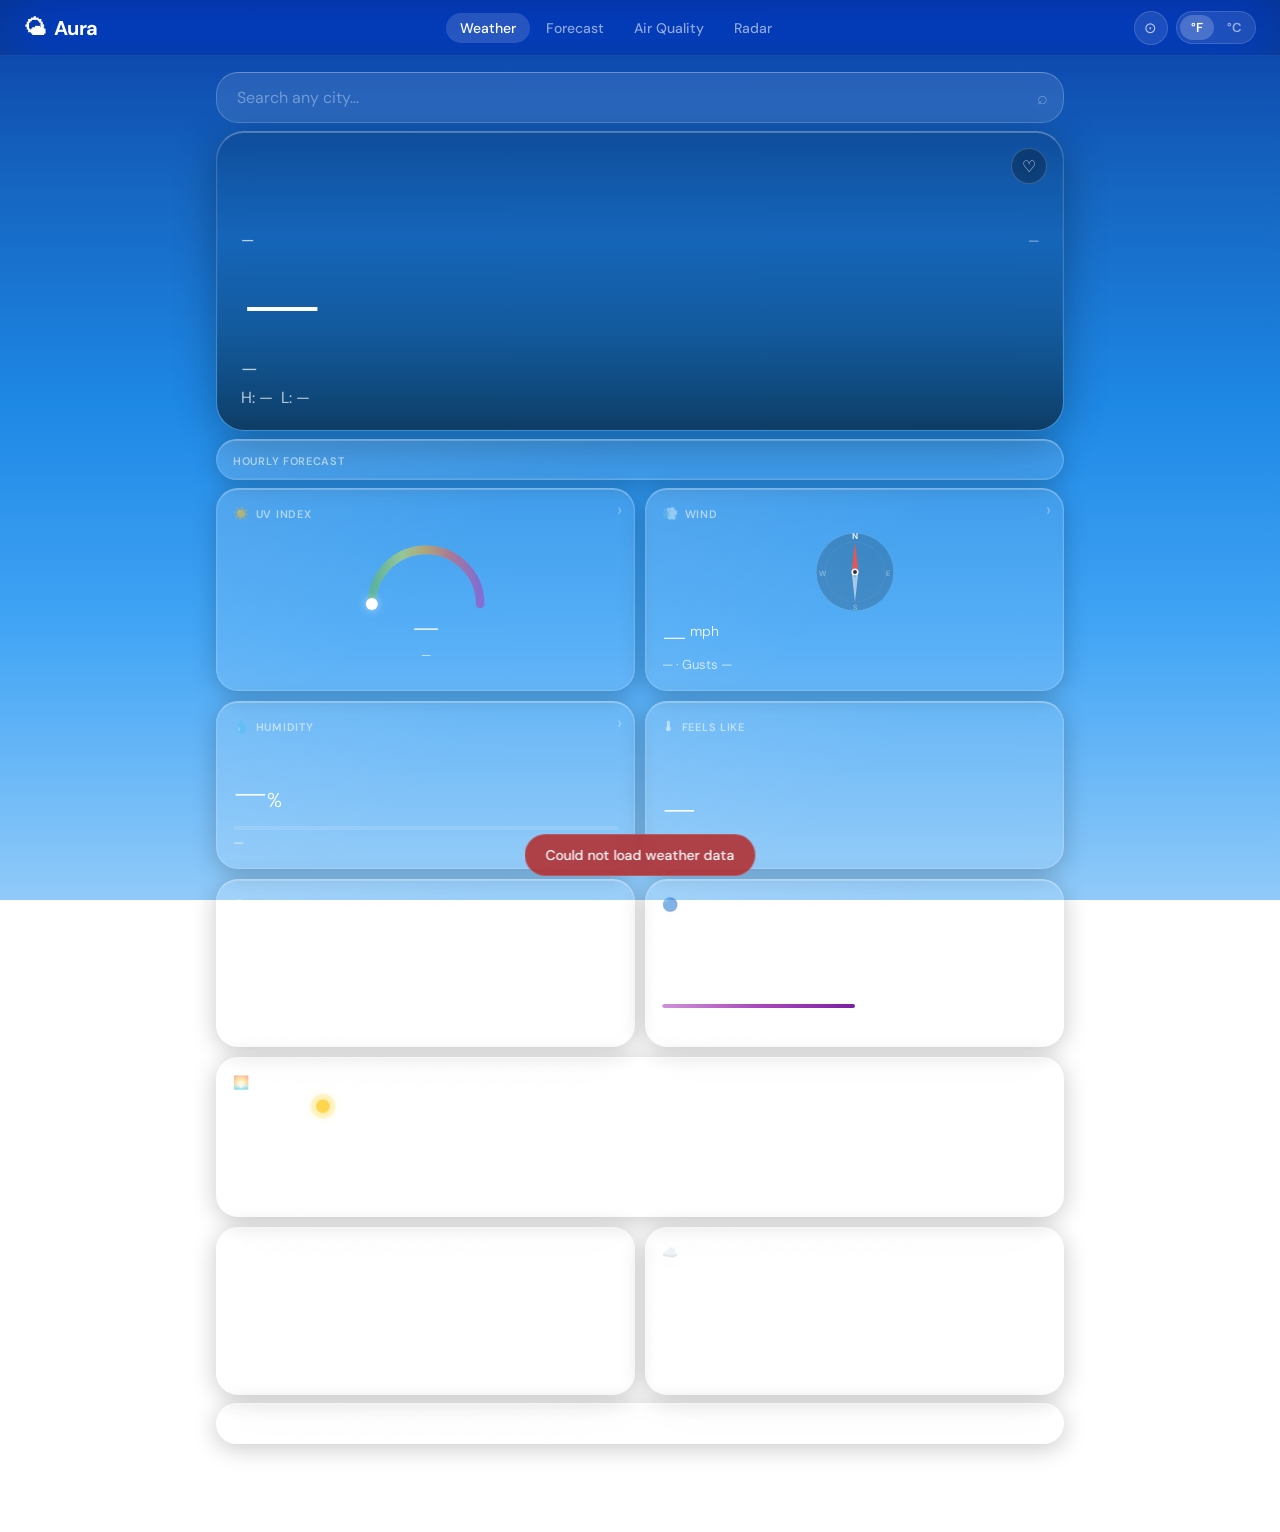
==== commit ab844c15: "made changes make sure the default location st louis missouri. make sure the image of the city is th" ====
--- a/index.html
+++ b/index.html
@@ -26,6 +26,7 @@
     <a href="index.html"        class="nav-link active">Weather</a>
     <a href="forecast.html"     class="nav-link">Forecast</a>
     <a href="air-quality.html"  class="nav-link">Air Quality</a>
+    <a href="radar.html"        class="nav-link">Radar</a>
   </div>
 
   <div class="nav-right">
@@ -78,6 +79,12 @@
     </div>
   </div>
 
+  <!-- Fun fact bar (hidden until data loads) -->
+  <div id="fun-fact-bar" class="fun-fact-bar glass" style="display:none" aria-live="polite">
+    <span class="fun-fact-icon" aria-hidden="true">💡</span>
+    <p id="fun-fact-text" class="fun-fact-text"></p>
+  </div>
+
   <!-- Hourly strip -->
   <div class="glass hourly-wrap">
     <div class="section-label">Hourly Forecast</div>
@@ -87,7 +94,7 @@
   <!-- Module grid -->
   <div class="modules-grid" id="modules-grid">
 
-    <!-- UV Index -->
+    <!-- UV Index — clickable → detail modal -->
     <div class="glass module-card" id="uv-card">
       <div class="card-label">
         <span class="card-label-icon">☀️</span>
@@ -104,13 +111,10 @@
               <stop offset="100%" stop-color="#9C27B0"/>
             </linearGradient>
           </defs>
-          <!-- Track -->
           <path d="M 10 60 A 50 50 0 0 1 110 60"
                 fill="none" stroke="rgba(255,255,255,0.12)" stroke-width="8" stroke-linecap="round"/>
-          <!-- Color band -->
           <path d="M 10 60 A 50 50 0 0 1 110 60"
                 fill="none" stroke="url(#uvGrad)" stroke-width="8" stroke-linecap="round" opacity="0.5"/>
-          <!-- Indicator -->
           <circle id="uv-dot" cx="10" cy="60" r="5.5" fill="white"
                   filter="drop-shadow(0 0 4px rgba(255,255,255,0.6))"/>
         </svg>
@@ -121,7 +125,7 @@
       </div>
     </div>
 
-    <!-- Wind -->
+    <!-- Wind — clickable -->
     <div class="glass module-card" id="wind-card">
       <div class="card-label">
         <span class="card-label-icon">💨</span>
@@ -129,12 +133,10 @@
       </div>
       <div class="wind-compass-wrap">
         <svg class="compass-svg" viewBox="0 0 100 100" aria-hidden="true">
-          <!-- Rings -->
           <circle cx="50" cy="50" r="44" fill="rgba(0,0,0,0.18)"
                   stroke="rgba(255,255,255,0.1)" stroke-width="1"/>
           <circle cx="50" cy="50" r="34" fill="none"
                   stroke="rgba(255,255,255,0.06)" stroke-width="1"/>
-          <!-- Cardinal labels -->
           <text x="50" y="13" text-anchor="middle" fill="rgba(255,255,255,0.9)"
                 font-size="9.5" font-weight="700" font-family="inherit">N</text>
           <text x="87" y="54" text-anchor="middle" fill="rgba(255,255,255,0.5)"
@@ -143,7 +145,6 @@
                 font-size="8.5" font-family="inherit">S</text>
           <text x="13" y="54" text-anchor="middle" fill="rgba(255,255,255,0.5)"
                 font-size="8.5" font-family="inherit">W</text>
-          <!-- Needle group — rotated by JS -->
           <g id="compass-needle">
             <polygon points="50,16 46,52 50,44 54,52" fill="#EF5350"/>
             <polygon points="50,84 46,48 50,56 54,48" fill="rgba(255,255,255,0.55)"/>
@@ -159,7 +160,7 @@
       <div class="card-sub" id="wind-dir">— · Gusts —</div>
     </div>
 
-    <!-- Humidity -->
+    <!-- Humidity — clickable -->
     <div class="glass module-card" id="humidity-card">
       <div class="card-label">
         <span class="card-label-icon">💧</span>
@@ -205,7 +206,7 @@
       <div class="card-sub" id="pressure-desc">—</div>
     </div>
 
-    <!-- Sunrise / Sunset — wide card -->
+    <!-- Sunrise/Sunset -->
     <div class="glass module-card wide" id="sunrise-card" style="min-height:120px">
       <div class="card-label">
         <span class="card-label-icon">🌅</span>
@@ -214,21 +215,14 @@
       <div class="sunrise-content">
         <div class="sunrise-arc-wrap">
           <svg class="sunrise-svg" viewBox="0 0 160 90" aria-hidden="true">
-            <!-- Track arc -->
             <path d="M 15 75 A 65 65 0 0 1 145 75"
                   fill="none" stroke="rgba(255,255,255,0.14)" stroke-width="3" stroke-linecap="round"/>
-            <!-- Horizon line -->
             <line x1="5" y1="75" x2="155" y2="75"
                   stroke="rgba(255,255,255,0.1)" stroke-width="1"/>
-            <!-- Progress arc -->
             <path id="sun-arc" d="" fill="none" stroke="#FFD54F"
                   stroke-width="3" stroke-linecap="round"/>
-            <!-- Sun glow -->
-            <circle id="sun-glow" cx="80" cy="10" r="11"
-                    fill="rgba(255,215,0,0.18)"/>
-            <!-- Sun dot -->
-            <circle id="sun-dot" cx="80" cy="10" r="6"
-                    fill="#FFD54F"
+            <circle id="sun-glow" cx="80" cy="10" r="11" fill="rgba(255,215,0,0.18)"/>
+            <circle id="sun-dot"  cx="80" cy="10" r="6"  fill="#FFD54F"
                     filter="drop-shadow(0 0 5px rgba(255,213,79,0.8))"/>
           </svg>
         </div>
@@ -245,7 +239,7 @@
       </div>
     </div>
 
-    <!-- Precipitation -->
+    <!-- Precipitation — clickable -->
     <div class="glass module-card" id="precip-card">
       <div class="card-label">
         <span class="card-label-icon">🌧</span>
@@ -263,7 +257,8 @@
       </div>
       <div class="card-value" id="cloud-val">—<span class="card-value-unit">%</span></div>
       <div class="humidity-bar-track" style="margin-top:8px">
-        <div class="humidity-bar-fill" id="cloud-bar" style="width:0%;background:linear-gradient(90deg,#90A4AE,#CFD8DC)"></div>
+        <div class="humidity-bar-fill" id="cloud-bar"
+             style="width:0%;background:linear-gradient(90deg,#90A4AE,#CFD8DC)"></div>
       </div>
       <div class="card-sub" id="cloud-desc">—</div>
     </div>
@@ -284,6 +279,49 @@
 
 </main>
 
+<!-- ── Detail Modal ───────────────────────────────────── -->
+<div id="detail-modal" class="detail-modal" role="dialog" aria-modal="true" aria-labelledby="detail-title">
+  <div class="detail-backdrop" id="detail-backdrop"></div>
+  <div class="detail-sheet">
+    <div class="detail-drag-handle" aria-hidden="true"></div>
+
+    <div class="detail-header">
+      <div class="detail-icon-title">
+        <span class="detail-icon" id="detail-icon" aria-hidden="true"></span>
+        <h2 class="detail-title" id="detail-title">Detail</h2>
+      </div>
+      <button class="detail-close" id="detail-close" aria-label="Close detail view">✕</button>
+    </div>
+
+    <!-- Day strip -->
+    <div class="detail-day-strip" id="detail-day-strip" role="tablist"
+         aria-label="Select forecast day"></div>
+
+    <!-- Main value -->
+    <div class="detail-main">
+      <div class="detail-value-line">
+        <span class="detail-big-val"   id="detail-big-val">—</span>
+        <span class="detail-val-label" id="detail-val-label"></span>
+      </div>
+      <div class="detail-val-sub" id="detail-val-sub"></div>
+    </div>
+
+    <!-- Hourly mini-values (UV + precip) -->
+    <div class="detail-hourly-vals" id="detail-hourly-vals" aria-hidden="true"></div>
+
+    <!-- Chart canvas -->
+    <div class="detail-chart-wrap">
+      <canvas id="detail-chart" aria-hidden="true"></canvas>
+    </div>
+
+    <!-- Summary -->
+    <div class="detail-summary">
+      <div class="detail-summary-title">Daily Summary</div>
+      <p class="detail-summary-text" id="detail-summary-text">—</p>
+    </div>
+  </div>
+</div>
+
 <!-- ── Loading overlay ───────────────────────────────── -->
 <div id="loading-overlay">
   <div class="spinner"></div>
@@ -296,6 +334,8 @@
 <script src="js/codes.js"></script>
 <script src="js/utils.js"></script>
 <script src="js/api.js"></script>
+<script src="js/facts.js"></script>
+<script src="js/details.js"></script>
 <script src="js/app.js"></script>
 </body>
 </html>
--- a/css/main.css
+++ b/css/main.css
@@ -2,100 +2,60 @@
    Aura Weather — Design System & Component Styles
    ═══════════════════════════════════════════════════════════ */
 
-/* ── Google Font import ────────────────────────────────── */
-@import url('https://fonts.googleapis.com/css2?family=DM+Sans:ital,opsz,wght@0,9..40,200;0,9..40,300;0,9..40,400;0,9..40,500;0,9..40,600;0,9..40,700;1,9..40,300&display=swap');
-
-/* ── CSS Variables ─────────────────────────────────────── */
+@import url('https://fonts.googleapis.com/css2?family=DM+Sans:ital,opsz,wght@0,9..40,200;0,9..40,300;0,9..40,400;0,9..40,500;0,9..40,600;0,9..40,700&display=swap');
+
+/* ── Variables ─────────────────────────────────────────── */
 :root {
-  /* Glass surface */
-  --g-bg:         rgba(255, 255, 255, 0.10);
-  --g-bg-hover:   rgba(255, 255, 255, 0.16);
-  --g-bg-active:  rgba(255, 255, 255, 0.22);
-  --g-border:     rgba(255, 255, 255, 0.18);
-  --g-border-top: rgba(255, 255, 255, 0.32);
+  --g-bg:         rgba(255,255,255,0.10);
+  --g-bg-hover:   rgba(255,255,255,0.16);
+  --g-bg-active:  rgba(255,255,255,0.22);
+  --g-border:     rgba(255,255,255,0.18);
+  --g-border-top: rgba(255,255,255,0.32);
   --g-blur:       blur(24px) saturate(180%);
-  --g-shadow:
-    0 4px 24px rgba(0, 0, 0, 0.22),
-    inset 0 1px 0 rgba(255, 255, 255, 0.22),
-    inset 0 0 0 0.5px rgba(255, 255, 255, 0.08);
-  --g-shadow-lg:
-    0 8px 40px rgba(0, 0, 0, 0.3),
-    inset 0 1px 0 rgba(255, 255, 255, 0.25),
-    inset 0 0 0 0.5px rgba(255, 255, 255, 0.1);
-
-  /* Text opacity layers */
-  --t-100: rgba(255, 255, 255, 0.95);
-  --t-70:  rgba(255, 255, 255, 0.70);
-  --t-55:  rgba(255, 255, 255, 0.55);
-  --t-35:  rgba(255, 255, 255, 0.35);
-
-  /* Radius */
-  --r-sm:  10px;
-  --r-md:  16px;
-  --r-lg:  22px;
-  --r-xl:  28px;
-
-  /* Spacing */
-  --sp-xs:  4px;
-  --sp-sm:  8px;
-  --sp-md: 16px;
-  --sp-lg: 24px;
-  --sp-xl: 32px;
-
-  /* Typography */
-  --font: 'DM Sans', -apple-system, BlinkMacSystemFont, 'Helvetica Neue', sans-serif;
-
-  /* Transitions */
-  --ease: cubic-bezier(0.4, 0, 0.2, 1);
+  --g-shadow:     0 4px 24px rgba(0,0,0,0.22),
+                  inset 0 1px 0 rgba(255,255,255,0.22),
+                  inset 0 0 0 0.5px rgba(255,255,255,0.08);
+  --g-shadow-lg:  0 8px 40px rgba(0,0,0,0.30),
+                  inset 0 1px 0 rgba(255,255,255,0.25),
+                  inset 0 0 0 0.5px rgba(255,255,255,0.10);
+  --t-100: rgba(255,255,255,0.95);
+  --t-70:  rgba(255,255,255,0.70);
+  --t-55:  rgba(255,255,255,0.55);
+  --t-35:  rgba(255,255,255,0.35);
+  --r-sm:  10px; --r-md: 16px; --r-lg: 22px; --r-xl: 28px;
+  --sp-xs: 4px; --sp-sm: 8px; --sp-md: 16px; --sp-lg: 24px; --sp-xl: 32px;
+  --font:  'DM Sans', -apple-system, BlinkMacSystemFont, 'Helvetica Neue', sans-serif;
+  --ease:  cubic-bezier(0.4,0,0.2,1);
   --t-fast: 0.15s var(--ease);
   --t-med:  0.28s var(--ease);
   --t-slow: 0.5s  var(--ease);
 }
 
 /* ── Reset ─────────────────────────────────────────────── */
-*, *::before, *::after {
-  box-sizing: border-box;
-  margin: 0;
-  padding: 0;
-}
-
-html {
-  font-size: 16px;
-  -webkit-text-size-adjust: 100%;
-}
-
-body {
-  font-family: var(--font);
-  color: var(--t-100);
-  min-height: 100vh;
-  overflow-x: hidden;
-  -webkit-font-smoothing: antialiased;
-}
-
-a { color: inherit; text-decoration: none; }
-button { font-family: var(--font); cursor: pointer; border: none; background: none; }
-input  { font-family: var(--font); }
-svg    { display: block; }
-
-/* ── Weather background layer ──────────────────────────── */
+*,*::before,*::after { box-sizing:border-box; margin:0; padding:0; }
+html { font-size:16px; -webkit-text-size-adjust:100%; }
+body { font-family:var(--font); color:var(--t-100); min-height:100vh;
+       overflow-x:hidden; -webkit-font-smoothing:antialiased; }
+a    { color:inherit; text-decoration:none; }
+button { font-family:var(--font); cursor:pointer; border:none; background:none; }
+input  { font-family:var(--font); }
+svg    { display:block; }
+
+/* ── Weather background ────────────────────────────────── */
 #weather-bg {
-  position: fixed;
-  inset: 0;
-  z-index: 0;
+  position:fixed; inset:0; z-index:0;
   transition: background 2.5s var(--ease), filter 2.5s var(--ease);
-  background: linear-gradient(180deg, #0B3FA6 0%, #1565C0 20%, #1E88E5 45%, #42A5F5 70%, #90CAF9 100%);
-}
-
-/* ── Content layer ─────────────────────────────────────── */
+  background: linear-gradient(180deg,#0B3FA6 0%,#1565C0 20%,#1E88E5 45%,#42A5F5 70%,#90CAF9 100%);
+}
+
+/* ── Page wrapper ──────────────────────────────────────── */
 .page-wrapper {
-  position: relative;
-  z-index: 10;
-  max-width: 880px;
-  margin: 0 auto;
-  padding: 0 var(--sp-md) 80px;
-}
-
-/* ── Glass card base ───────────────────────────────────── */
+  position:relative; z-index:10;
+  max-width:880px; margin:0 auto;
+  padding:0 var(--sp-md) 80px;
+}
+
+/* ── Glass base ────────────────────────────────────────── */
 .glass {
   background: var(--g-bg);
   backdrop-filter: var(--g-blur);
@@ -104,1117 +64,483 @@
   border-top-color: var(--g-border-top);
   border-radius: var(--r-lg);
   box-shadow: var(--g-shadow);
-  position: relative;
-  overflow: hidden;
-}
-
-/* Specular highlight layer */
+  position:relative; overflow:hidden;
+}
 .glass::before {
-  content: '';
-  position: absolute;
-  inset: 0;
-  border-radius: inherit;
-  background: linear-gradient(135deg, rgba(255,255,255,0.07) 0%, transparent 50%);
-  pointer-events: none;
-  z-index: 0;
-}
-
-.glass > * { position: relative; z-index: 1; }
-
+  content:''; position:absolute; inset:0; border-radius:inherit;
+  background: linear-gradient(135deg,rgba(255,255,255,0.07) 0%,transparent 50%);
+  pointer-events:none; z-index:0;
+}
+.glass > * { position:relative; z-index:1; }
 .glass:hover {
   background: var(--g-bg-hover);
   box-shadow: var(--g-shadow-lg);
   transition: all var(--t-med);
 }
 
-/* ── Navigation ────────────────────────────────────────── */
+/* ══════════════════════════════════════════════════════════
+   NAVIGATION
+   ══════════════════════════════════════════════════════════ */
 .site-nav {
-  position: sticky;
-  top: 0;
-  z-index: 100;
-  height: 56px;
-  display: flex;
-  align-items: center;
-  justify-content: space-between;
-  padding: 0 var(--sp-lg);
-  background: rgba(0, 0, 0, 0.18);
+  position:sticky; top:0; z-index:100;
+  height:56px; display:flex; align-items:center;
+  justify-content:space-between; padding:0 var(--sp-lg);
+  background: rgba(0,0,0,0.18);
   backdrop-filter: blur(32px) saturate(200%);
   -webkit-backdrop-filter: blur(32px) saturate(200%);
   border-bottom: 1px solid rgba(255,255,255,0.07);
 }
-
-.nav-brand {
-  font-size: 20px;
-  font-weight: 700;
-  letter-spacing: -0.4px;
-  color: white;
-  display: flex;
-  align-items: center;
-  gap: 8px;
-}
-
-.nav-brand-icon { font-size: 22px; }
-
-.nav-links {
-  display: flex;
-  align-items: center;
-  gap: 2px;
-}
-
-.nav-link {
-  padding: 6px 14px;
-  border-radius: 20px;
-  font-size: 14px;
-  font-weight: 500;
-  color: var(--t-55);
-  transition: all var(--t-fast);
-}
-
-.nav-link:hover  { color: white; background: rgba(255,255,255,0.1); }
-.nav-link.active { color: white; background: rgba(255,255,255,0.14); }
-
-.nav-right {
-  display: flex;
-  align-items: center;
-  gap: 8px;
-}
-
-/* Unit toggle pill */
-.unit-toggle {
-  display: flex;
-  background: rgba(255,255,255,0.1);
-  border: 1px solid rgba(255,255,255,0.14);
-  border-radius: 20px;
-  padding: 3px;
-  cursor: pointer;
-  gap: 2px;
-}
-
-.unit-opt {
-  padding: 4px 11px;
-  border-radius: 16px;
-  font-size: 13px;
-  font-weight: 600;
-  color: var(--t-55);
-  transition: all var(--t-fast);
-  user-select: none;
-}
-
-.unit-opt.active {
-  background: rgba(255,255,255,0.2);
-  color: white;
-}
-
-/* Geo button */
-.geo-btn {
-  width: 34px;
-  height: 34px;
-  border-radius: 50%;
-  background: rgba(255,255,255,0.1);
-  border: 1px solid rgba(255,255,255,0.15);
-  color: var(--t-70);
-  display: flex;
-  align-items: center;
-  justify-content: center;
-  font-size: 15px;
-  transition: all var(--t-fast);
-}
-
-.geo-btn:hover {
-  background: rgba(255,255,255,0.18);
-  color: white;
-  transform: scale(1.05);
-}
-
-.geo-btn.loading { animation: spin 1s linear infinite; }
-
-/* ── Search ────────────────────────────────────────────── */
-.search-wrap {
-  position: relative;
-  margin: var(--sp-md) 0 var(--sp-sm);
-}
-
+.nav-brand { font-size:20px; font-weight:700; letter-spacing:-0.4px; color:white;
+             display:flex; align-items:center; gap:8px; }
+.nav-brand-icon { font-size:22px; }
+.nav-links { display:flex; align-items:center; gap:2px; }
+.nav-link { padding:6px 14px; border-radius:20px; font-size:14px; font-weight:500;
+            color:var(--t-55); transition:all var(--t-fast); }
+.nav-link:hover  { color:white; background:rgba(255,255,255,0.10); }
+.nav-link.active { color:white; background:rgba(255,255,255,0.14); }
+.nav-right { display:flex; align-items:center; gap:8px; }
+
+.unit-toggle { display:flex; background:rgba(255,255,255,0.10);
+               border:1px solid rgba(255,255,255,0.14); border-radius:20px;
+               padding:3px; cursor:pointer; gap:2px; }
+.unit-opt { padding:4px 11px; border-radius:16px; font-size:13px; font-weight:600;
+            color:var(--t-55); transition:all var(--t-fast); user-select:none; }
+.unit-opt.active { background:rgba(255,255,255,0.20); color:white; }
+
+.geo-btn { width:34px; height:34px; border-radius:50%;
+           background:rgba(255,255,255,0.10); border:1px solid rgba(255,255,255,0.15);
+           color:var(--t-70); display:flex; align-items:center; justify-content:center;
+           font-size:15px; transition:all var(--t-fast); }
+.geo-btn:hover { background:rgba(255,255,255,0.18); color:white; transform:scale(1.05); }
+.geo-btn.loading { animation:spin 1s linear infinite; }
+
+/* ══════════════════════════════════════════════════════════
+   SEARCH
+   ══════════════════════════════════════════════════════════ */
+.search-wrap { position:relative; margin:var(--sp-md) 0 var(--sp-sm); }
 .search-input {
-  width: 100%;
-  background: rgba(255,255,255,0.10);
-  backdrop-filter: blur(24px);
-  -webkit-backdrop-filter: blur(24px);
-  border: 1px solid rgba(255,255,255,0.18);
-  border-top-color: rgba(255,255,255,0.30);
-  border-radius: var(--r-lg);
-  padding: 14px 50px 14px 20px;
-  font-size: 16px;
-  font-weight: 400;
-  color: white;
-  outline: none;
-  transition: all var(--t-med);
-}
-
-.search-input::placeholder { color: var(--t-35); }
-
+  width:100%; background:rgba(255,255,255,0.10); backdrop-filter:blur(24px);
+  -webkit-backdrop-filter:blur(24px); border:1px solid rgba(255,255,255,0.18);
+  border-top-color:rgba(255,255,255,0.30); border-radius:var(--r-lg);
+  padding:14px 50px 14px 20px; font-size:16px; color:white; outline:none;
+  transition:all var(--t-med);
+}
+.search-input::placeholder { color:var(--t-35); }
 .search-input:focus {
-  background: rgba(255,255,255,0.15);
-  border-color: rgba(255,255,255,0.35);
-  box-shadow: 0 0 0 4px rgba(255,255,255,0.05);
-}
-
-.search-icon {
-  position: absolute;
-  right: 16px;
-  top: 50%;
-  transform: translateY(-50%);
-  color: var(--t-35);
-  font-size: 18px;
-  pointer-events: none;
-  transition: color var(--t-fast);
-}
-
-.search-input:focus + .search-icon { color: var(--t-70); }
-
-.search-dropdown {
-  position: absolute;
-  top: calc(100% + 8px);
-  left: 0; right: 0;
-  z-index: 200;
-  border-radius: var(--r-lg);
-  overflow: hidden;
-  display: none;
-  max-height: 340px;
-  overflow-y: auto;
-  scrollbar-width: none;
-}
-
-.search-dropdown::-webkit-scrollbar { display: none; }
-.search-dropdown.open { display: block; animation: card-in 0.2s var(--ease); }
-
-.dropdown-item {
-  padding: 13px 18px;
-  display: flex;
-  align-items: center;
-  gap: 13px;
-  cursor: pointer;
-  transition: background var(--t-fast);
-  border-bottom: 1px solid rgba(255,255,255,0.06);
-}
-
-.dropdown-item:last-child { border-bottom: none; }
-.dropdown-item:hover, .dropdown-item.focused { background: rgba(255,255,255,0.1); }
-
-.dropdown-pin { font-size: 16px; opacity: 0.55; flex-shrink: 0; }
-
-.dropdown-city {
-  font-size: 15px;
-  font-weight: 500;
-  color: var(--t-100);
-}
-
-.dropdown-region {
-  font-size: 12px;
-  color: var(--t-55);
-  margin-top: 1px;
-}
-
-/* ── Hero ──────────────────────────────────────────────── */
+  background:rgba(255,255,255,0.15); border-color:rgba(255,255,255,0.35);
+  box-shadow:0 0 0 4px rgba(255,255,255,0.05);
+}
+.search-icon { position:absolute; right:16px; top:50%; transform:translateY(-50%);
+               color:var(--t-35); font-size:18px; pointer-events:none;
+               transition:color var(--t-fast); }
+.search-input:focus + .search-icon { color:var(--t-70); }
+
+.search-dropdown { position:absolute; top:calc(100% + 8px); left:0; right:0; z-index:200;
+                   border-radius:var(--r-lg); overflow:hidden; display:none;
+                   max-height:340px; overflow-y:auto; scrollbar-width:none; }
+.search-dropdown::-webkit-scrollbar { display:none; }
+.search-dropdown.open { display:block; animation:card-in 0.2s var(--ease); }
+
+.dropdown-item { padding:13px 18px; display:flex; align-items:center; gap:13px;
+                 cursor:pointer; transition:background var(--t-fast);
+                 border-bottom:1px solid rgba(255,255,255,0.06); }
+.dropdown-item:last-child  { border-bottom:none; }
+.dropdown-item:hover, .dropdown-item.focused { background:rgba(255,255,255,0.10); }
+.dropdown-pin { font-size:16px; opacity:0.55; flex-shrink:0; }
+.dropdown-city   { font-size:15px; font-weight:500; color:var(--t-100); }
+.dropdown-region { font-size:12px; color:var(--t-55); margin-top:1px; }
+
+/* ══════════════════════════════════════════════════════════
+   HERO
+   ══════════════════════════════════════════════════════════ */
 .weather-hero {
-  border-radius: var(--r-xl);
-  overflow: hidden;
-  position: relative;
-  min-height: 300px;
-  margin: var(--sp-sm) 0;
-  display: flex;
-  flex-direction: column;
-  justify-content: flex-end;
-  padding: var(--sp-lg) var(--sp-lg) 22px;
-  background: rgba(0,0,0,0.08);
-  border: 1px solid rgba(255,255,255,0.14);
-  border-top-color: rgba(255,255,255,0.28);
-  box-shadow: var(--g-shadow-lg);
-  cursor: default;
-  animation: card-in 0.5s var(--ease);
-}
-
-.hero-img {
-  position: absolute;
-  inset: 0;
-  width: 100%;
-  height: 100%;
-  object-fit: cover;
-  opacity: 0;
-  transition: opacity 1.2s ease;
-}
-
-.hero-img.show { opacity: 0.28; }
-
-.hero-gradient {
-  position: absolute;
-  inset: 0;
-  background: linear-gradient(
-    to bottom,
-    rgba(0,0,0,0.08) 0%,
-    transparent      35%,
-    rgba(0,0,0,0.20) 65%,
-    rgba(0,0,0,0.52) 100%
-  );
-}
-
-.hero-body { position: relative; z-index: 2; }
-
-.hero-location {
-  font-size: 15px;
-  font-weight: 500;
-  color: var(--t-70);
-  display: flex;
-  align-items: center;
-  gap: 6px;
-  margin-bottom: 2px;
-}
-
-.hero-local-time {
-  font-size: 13px;
-  color: var(--t-55);
-  font-weight: 400;
-  margin-left: auto;
-}
-
-.hero-temp {
-  font-size: 100px;
-  font-weight: 200;
-  line-height: 1;
-  letter-spacing: -5px;
-  color: white;
-  margin: 4px 0 2px;
-}
-
-.hero-condition {
-  font-size: 19px;
-  font-weight: 400;
-  color: var(--t-70);
-}
-
-.hero-hilo {
-  font-size: 16px;
-  color: var(--t-55);
-  margin-top: 6px;
-  display: flex;
-  gap: 8px;
-}
-
-.hero-hilo span { color: var(--t-70); }
-
-/* Top-right hero controls */
-.hero-actions {
-  position: absolute;
-  top: var(--sp-md);
-  right: var(--sp-md);
-  display: flex;
-  gap: 8px;
-  z-index: 3;
-}
-
-.hero-btn {
-  width: 36px;
-  height: 36px;
-  border-radius: 50%;
-  background: rgba(0,0,0,0.22);
-  backdrop-filter: blur(12px);
-  border: 1px solid rgba(255,255,255,0.18);
-  color: rgba(255,255,255,0.85);
-  display: flex;
-  align-items: center;
-  justify-content: center;
-  font-size: 16px;
-  transition: all var(--t-fast);
-}
-
-.hero-btn:hover    { background: rgba(255,255,255,0.2); color: white; }
-.hero-btn.saved    { background: rgba(255,200,30,0.25); border-color: rgba(255,200,30,0.4); color: #FFD54F; }
-
-/* ── Hourly strip ──────────────────────────────────────── */
-.section-label {
-  font-size: 11px;
-  font-weight: 600;
-  letter-spacing: 0.7px;
-  text-transform: uppercase;
-  color: var(--t-55);
-  padding: 14px var(--sp-md) 10px;
-  border-bottom: 1px solid rgba(255,255,255,0.07);
-}
-
-.hourly-wrap {
-  margin: var(--sp-sm) 0;
-}
-
-.hourly-scroll {
-  display: flex;
-  overflow-x: auto;
-  scrollbar-width: none;
-  -webkit-overflow-scrolling: touch;
-}
-
-.hourly-scroll::-webkit-scrollbar { display: none; }
-
-.hourly-item {
-  flex: 0 0 70px;
-  display: flex;
-  flex-direction: column;
-  align-items: center;
-  padding: 12px 4px;
-  gap: 7px;
-  cursor: default;
-  transition: background var(--t-fast);
-  position: relative;
-}
-
-.hourly-item:not(:last-child)::after {
-  content: '';
-  position: absolute;
-  right: 0;
-  top: 18%;
-  height: 64%;
-  width: 1px;
-  background: rgba(255,255,255,0.07);
-}
-
-.hourly-item.now { background: rgba(255,255,255,0.07); }
-
-.hourly-time {
-  font-size: 12px;
-  font-weight: 500;
-  color: var(--t-55);
-}
-.hourly-item.now .hourly-time { color: white; font-weight: 700; }
-
-.hourly-icon { font-size: 22px; line-height: 1; }
-
-.hourly-temp {
-  font-size: 15px;
-  font-weight: 400;
-  color: var(--t-100);
-}
-
-.hourly-rain {
-  font-size: 11px;
-  color: #90CAF9;
-  height: 13px;
-  font-weight: 500;
-}
-
-/* ── Module grid ───────────────────────────────────────── */
-.modules-grid {
-  display: grid;
-  grid-template-columns: 1fr 1fr;
-  gap: 10px;
-  margin: var(--sp-sm) 0;
-}
-
-.module-card {
-  padding: var(--sp-md);
-  display: flex;
-  flex-direction: column;
-  min-height: 168px;
-  border-radius: var(--r-lg);
-  animation: card-in 0.4s var(--ease) both;
-  transition: transform var(--t-med), box-shadow var(--t-med);
-}
-
-.module-card:hover {
-  transform: translateY(-2px);
-  box-shadow: var(--g-shadow-lg);
-}
-
-.card-label {
-  font-size: 11px;
-  font-weight: 600;
-  letter-spacing: 0.7px;
-  text-transform: uppercase;
-  color: var(--t-55);
-  display: flex;
-  align-items: center;
-  gap: 6px;
-}
-
-.card-label-icon { font-size: 13px; }
-
-.card-value {
-  font-size: 42px;
-  font-weight: 200;
-  color: var(--t-100);
-  letter-spacing: -1px;
-  line-height: 1;
-  margin: auto 0 4px;
-}
-
-.card-value-unit {
-  font-size: 20px;
-  font-weight: 300;
-  letter-spacing: 0;
-}
-
-.card-sub {
-  font-size: 13px;
-  color: var(--t-70);
-  line-height: 1.4;
-}
-
-.card-sub-sm {
-  font-size: 12px;
-  color: var(--t-55);
-  margin-top: 3px;
-}
-
-/* Full-width card */
-.module-card.wide {
-  grid-column: span 2;
-  min-height: 0;
-}
-
-/* ── UV Card ───────────────────────────────────────────── */
-.uv-gauge-wrap {
-  flex: 1;
-  display: flex;
-  flex-direction: column;
-  align-items: center;
-  justify-content: center;
-  gap: 0;
-  margin-top: 6px;
-}
-
-.gauge-svg { width: 100%; max-width: 130px; overflow: visible; }
-
-.uv-center-text {
-  text-align: center;
-  margin-top: -4px;
-}
-
-.uv-num {
-  font-size: 34px;
-  font-weight: 200;
-  color: white;
-  letter-spacing: -1px;
-  line-height: 1;
-}
-
-.uv-cat {
-  font-size: 12px;
-  color: var(--t-70);
-  margin-top: 2px;
-}
-
-/* ── Wind Card ─────────────────────────────────────────── */
-.wind-compass-wrap {
-  flex: 1;
-  display: flex;
-  align-items: center;
-  justify-content: center;
-  margin: 6px 0 4px;
-}
-
-.compass-svg { width: 88px; height: 88px; }
-
-.wind-speed-row {
-  display: flex;
-  align-items: baseline;
-  gap: 4px;
-  margin-top: 2px;
-}
-
-/* ── Sunrise/Sunset Card ───────────────────────────────── */
-.sunrise-content {
-  display: flex;
-  align-items: center;
-  gap: var(--sp-lg);
-  padding: 4px 0;
-  flex: 1;
-}
-
-.sunrise-arc-wrap { flex: 1; }
-.sunrise-svg { width: 100%; max-width: 180px; overflow: visible; }
-
-.sunrise-times {
-  display: flex;
-  flex-direction: column;
-  gap: 10px;
-  flex-shrink: 0;
-}
-
-.sun-time-row {}
-
-.sun-time-label {
-  font-size: 11px;
-  font-weight: 600;
-  text-transform: uppercase;
-  letter-spacing: 0.5px;
-  color: var(--t-55);
-}
-
-.sun-time-val {
-  font-size: 16px;
-  font-weight: 500;
-  color: var(--t-100);
-  margin-top: 2px;
-  white-space: nowrap;
-}
-
-/* ── Humidity progress bar ─────────────────────────────── */
-.humidity-bar-track {
-  height: 4px;
-  background: rgba(255,255,255,0.12);
-  border-radius: 2px;
-  margin: 8px 0 4px;
-  overflow: hidden;
-}
-
-.humidity-bar-fill {
-  height: 100%;
-  border-radius: 2px;
-  background: linear-gradient(90deg, #4FC3F7, #29B6F6, #0288D1);
-  transition: width 1s var(--ease);
-  transform-origin: left;
-  animation: bar-grow 1s var(--ease);
-}
-
-/* ── Pressure gauge bar ────────────────────────────────── */
-.pressure-track {
-  height: 4px;
-  background: rgba(255,255,255,0.12);
-  border-radius: 2px;
-  margin: 8px 0 4px;
-  overflow: hidden;
-  position: relative;
-}
-
-.pressure-fill {
-  height: 100%;
-  border-radius: 2px;
-  background: linear-gradient(90deg, #CE93D8, #AB47BC, #7B1FA2);
-  transition: width 1s var(--ease);
-  animation: bar-grow 1s var(--ease);
-}
-
-/* ── Daily forecast ────────────────────────────────────── */
-.daily-wrap {
-  margin: var(--sp-sm) 0;
-  overflow: hidden;
-}
-
-.daily-row {
-  display: flex;
-  align-items: center;
-  padding: 12px var(--sp-md);
-  border-bottom: 1px solid rgba(255,255,255,0.06);
-  gap: 10px;
-  transition: background var(--t-fast);
-  cursor: pointer;
-}
-
-.daily-row:last-child  { border-bottom: none; }
-.daily-row:hover       { background: rgba(255,255,255,0.05); }
-.daily-row.today .daily-day { font-weight: 700; }
-
-.daily-day {
-  width: 66px;
-  font-size: 15px;
-  font-weight: 400;
-  color: var(--t-100);
-  flex-shrink: 0;
-}
-
-.daily-icon {
-  font-size: 22px;
-  width: 28px;
-  text-align: center;
-  flex-shrink: 0;
-}
-
-.daily-rain-prob {
-  width: 38px;
-  font-size: 12px;
-  font-weight: 500;
-  color: #90CAF9;
-  text-align: right;
-  flex-shrink: 0;
-}
-
-.daily-rain-prob.hidden { visibility: hidden; }
-
-.daily-bar-wrap {
-  flex: 1;
-  display: flex;
-  align-items: center;
-  gap: 10px;
-}
-
-.daily-low {
-  font-size: 15px;
-  color: var(--t-55);
-  min-width: 38px;
-  text-align: right;
-  font-weight: 400;
-  flex-shrink: 0;
-}
-
-.temp-range-bar {
-  flex: 1;
-  height: 4px;
-  background: rgba(255,255,255,0.1);
-  border-radius: 2px;
-  position: relative;
-  overflow: hidden;
-}
-
-.temp-range-fill {
-  position: absolute;
-  height: 100%;
-  border-radius: 2px;
-  background: linear-gradient(90deg, #64B5F6, #FFB74D);
-}
-
-.daily-high {
-  font-size: 15px;
-  color: var(--t-100);
-  min-width: 38px;
-  font-weight: 500;
-  flex-shrink: 0;
-}
-
-/* ── Saved locations ───────────────────────────────────── */
-.saved-section { margin: var(--sp-md) 0 0; }
-
-.saved-heading {
-  font-size: 11px;
-  font-weight: 600;
-  letter-spacing: 0.7px;
-  text-transform: uppercase;
-  color: var(--t-55);
-  margin-bottom: 10px;
-  padding: 0 2px;
-}
-
-.saved-grid {
-  display: grid;
-  grid-template-columns: repeat(auto-fill, minmax(155px, 1fr));
-  gap: 10px;
-}
-
-.saved-tile {
-  background: var(--g-bg);
-  backdrop-filter: var(--g-blur);
-  -webkit-backdrop-filter: var(--g-blur);
-  border: 1px solid var(--g-border);
-  border-top-color: var(--g-border-top);
-  border-radius: var(--r-md);
-  padding: 14px 14px 12px;
-  cursor: pointer;
-  transition: all var(--t-fast);
-  position: relative;
-  overflow: hidden;
-  animation: tile-in 0.3s var(--ease);
-  min-height: 90px;
-}
-
-.saved-tile:hover {
-  background: var(--g-bg-hover);
-  transform: translateY(-2px);
-  box-shadow: var(--g-shadow-lg);
-}
-
-.saved-tile-name {
-  font-size: 14px;
-  font-weight: 600;
-  color: var(--t-100);
-  white-space: nowrap;
-  overflow: hidden;
-  text-overflow: ellipsis;
-  padding-right: 36px;
-}
-
-.saved-tile-condition {
-  font-size: 12px;
-  color: var(--t-55);
-  margin-top: 4px;
-  white-space: nowrap;
-  overflow: hidden;
-  text-overflow: ellipsis;
-}
-
-.saved-tile-temp {
-  position: absolute;
-  top: 10px;
-  right: 12px;
-  font-size: 30px;
-  font-weight: 200;
-  color: white;
-  letter-spacing: -1px;
-}
-
-.saved-tile-remove {
-  position: absolute;
-  bottom: 8px;
-  right: 8px;
-  width: 22px;
-  height: 22px;
-  border-radius: 50%;
-  background: rgba(0,0,0,0.25);
-  border: 1px solid rgba(255,255,255,0.12);
-  color: var(--t-55);
-  font-size: 13px;
-  display: none;
-  align-items: center;
-  justify-content: center;
-  transition: all var(--t-fast);
-  line-height: 1;
-}
-
-.saved-tile:hover .saved-tile-remove { display: flex; }
-.saved-tile-remove:hover { background: rgba(200,50,50,0.3); color: white; }
-
-/* ── Loading overlay ───────────────────────────────────── */
-#loading-overlay {
-  position: fixed;
-  inset: 0;
-  z-index: 500;
-  display: flex;
-  align-items: center;
-  justify-content: center;
-  background: rgba(0,0,0,0.15);
-  backdrop-filter: blur(4px);
-  opacity: 0;
-  pointer-events: none;
-  transition: opacity var(--t-med);
-}
-
-#loading-overlay.active {
-  opacity: 1;
-  pointer-events: all;
-}
-
-.spinner {
-  width: 44px;
-  height: 44px;
-  border: 3px solid rgba(255,255,255,0.18);
-  border-top-color: rgba(255,255,255,0.85);
-  border-radius: 50%;
-  animation: spin 0.75s linear infinite;
-}
-
-/* ── Toast / error ─────────────────────────────────────── */
-#toast {
-  position: fixed;
-  bottom: 24px;
-  left: 50%;
-  transform: translateX(-50%) translateY(12px);
-  z-index: 600;
-  padding: 11px 20px;
-  border-radius: 40px;
-  font-size: 14px;
-  font-weight: 500;
-  color: white;
-  background: rgba(40, 40, 50, 0.85);
-  backdrop-filter: blur(20px);
-  border: 1px solid rgba(255,255,255,0.14);
-  opacity: 0;
-  pointer-events: none;
-  transition: all var(--t-med);
-  white-space: nowrap;
-}
-
-#toast.show {
-  opacity: 1;
-  transform: translateX(-50%) translateY(0);
-}
-
-#toast.error { background: rgba(180, 40, 40, 0.85); }
-
-/* ── Section spacing helpers ───────────────────────────── */
-.mt-sm { margin-top: var(--sp-sm); }
-.mt-md { margin-top: var(--sp-md); }
-.gap-sm { gap: var(--sp-sm); }
+  border-radius:var(--r-xl); overflow:hidden; position:relative;
+  min-height:300px; margin:var(--sp-sm) 0;
+  display:flex; flex-direction:column; justify-content:flex-end;
+  padding:var(--sp-lg) var(--sp-lg) 22px;
+  background:rgba(0,0,0,0.08);
+  border:1px solid rgba(255,255,255,0.14); border-top-color:rgba(255,255,255,0.28);
+  box-shadow:var(--g-shadow-lg); cursor:default;
+  animation:card-in 0.5s var(--ease);
+}
+.hero-img { position:absolute; inset:0; width:100%; height:100%;
+            object-fit:cover; opacity:0; transition:opacity 1.2s ease; }
+.hero-img.show { opacity:0.28; }
+.hero-gradient { position:absolute; inset:0;
+  background:linear-gradient(to bottom,rgba(0,0,0,0.08) 0%,transparent 35%,
+                                        rgba(0,0,0,0.20) 65%,rgba(0,0,0,0.52) 100%); }
+.hero-body { position:relative; z-index:2; }
+.hero-location { font-size:15px; font-weight:500; color:var(--t-70);
+                 display:flex; align-items:center; gap:6px; margin-bottom:2px; }
+.hero-local-time { font-size:13px; color:var(--t-55); font-weight:400; margin-left:auto; }
+.hero-temp { font-size:100px; font-weight:200; line-height:1; letter-spacing:-5px;
+             color:white; margin:4px 0 2px; }
+.hero-condition { font-size:19px; font-weight:400; color:var(--t-70); }
+.hero-hilo { font-size:16px; color:var(--t-55); margin-top:6px; display:flex; gap:8px; }
+.hero-hilo span { color:var(--t-70); }
+.hero-actions { position:absolute; top:var(--sp-md); right:var(--sp-md);
+                display:flex; gap:8px; z-index:3; }
+.hero-btn { width:36px; height:36px; border-radius:50%;
+            background:rgba(0,0,0,0.22); backdrop-filter:blur(12px);
+            border:1px solid rgba(255,255,255,0.18); color:rgba(255,255,255,0.85);
+            display:flex; align-items:center; justify-content:center;
+            font-size:16px; transition:all var(--t-fast); }
+.hero-btn:hover { background:rgba(255,255,255,0.20); color:white; }
+.hero-btn.saved { background:rgba(255,200,30,0.25); border-color:rgba(255,200,30,0.40);
+                  color:#FFD54F; }
+
+/* ══════════════════════════════════════════════════════════
+   FUN FACT BAR
+   ══════════════════════════════════════════════════════════ */
+.fun-fact-bar {
+  display:flex; align-items:flex-start; gap:12px;
+  padding:14px 18px; margin:var(--sp-sm) 0;
+  border-radius:var(--r-lg);
+}
+.fun-fact-icon { font-size:18px; flex-shrink:0; margin-top:1px; }
+.fun-fact-text { font-size:13.5px; line-height:1.65; color:var(--t-70); font-style:italic; }
+
+/* ══════════════════════════════════════════════════════════
+   HOURLY STRIP
+   ══════════════════════════════════════════════════════════ */
+.section-label { font-size:11px; font-weight:600; letter-spacing:0.7px;
+                 text-transform:uppercase; color:var(--t-55);
+                 padding:14px var(--sp-md) 10px;
+                 border-bottom:1px solid rgba(255,255,255,0.07); }
+.hourly-wrap   { margin:var(--sp-sm) 0; }
+.hourly-scroll { display:flex; overflow-x:auto; scrollbar-width:none;
+                 -webkit-overflow-scrolling:touch; }
+.hourly-scroll::-webkit-scrollbar { display:none; }
+.hourly-item { flex:0 0 70px; display:flex; flex-direction:column;
+               align-items:center; padding:12px 4px; gap:7px;
+               cursor:default; transition:background var(--t-fast); position:relative; }
+.hourly-item:not(:last-child)::after { content:''; position:absolute; right:0;
+  top:18%; height:64%; width:1px; background:rgba(255,255,255,0.07); }
+.hourly-item.now { background:rgba(255,255,255,0.07); }
+.hourly-time { font-size:12px; font-weight:500; color:var(--t-55); }
+.hourly-item.now .hourly-time { color:white; font-weight:700; }
+.hourly-icon { font-size:22px; line-height:1; }
+.hourly-temp { font-size:15px; font-weight:400; color:var(--t-100); }
+.hourly-rain { font-size:11px; color:#90CAF9; height:13px; font-weight:500; }
+
+/* ══════════════════════════════════════════════════════════
+   MODULE GRID
+   ══════════════════════════════════════════════════════════ */
+.modules-grid { display:grid; grid-template-columns:1fr 1fr; gap:10px;
+                margin:var(--sp-sm) 0; }
+
+.module-card { padding:var(--sp-md); display:flex; flex-direction:column;
+               min-height:168px; border-radius:var(--r-lg);
+               animation:card-in 0.4s var(--ease) both;
+               transition:transform var(--t-med), box-shadow var(--t-med); }
+.module-card:hover { transform:translateY(-2px); box-shadow:var(--g-shadow-lg); }
+.module-card.wide  { grid-column:span 2; min-height:0; }
+
+.card-label { font-size:11px; font-weight:600; letter-spacing:0.7px;
+              text-transform:uppercase; color:var(--t-55);
+              display:flex; align-items:center; gap:6px; }
+.card-label-icon { font-size:13px; }
+.card-value { font-size:42px; font-weight:200; color:var(--t-100);
+              letter-spacing:-1px; line-height:1; margin:auto 0 4px; }
+.card-value-unit { font-size:20px; font-weight:300; letter-spacing:0; }
+.card-sub    { font-size:13px; color:var(--t-70); line-height:1.4; }
+.card-sub-sm { font-size:12px; color:var(--t-55); margin-top:3px; }
+
+/* "tap to expand" cue on clickable cards */
+.card-expand-cue { position:absolute; top:12px; right:12px;
+                   font-size:18px; color:var(--t-35); line-height:1;
+                   transition:all var(--t-fast); pointer-events:none; }
+.module-card:hover .card-expand-cue { color:var(--t-70); transform:translateX(2px); }
+
+/* UV */
+.uv-gauge-wrap { flex:1; display:flex; flex-direction:column;
+                 align-items:center; justify-content:center; margin-top:6px; }
+.gauge-svg    { width:100%; max-width:130px; overflow:visible; }
+.uv-center-text { text-align:center; margin-top:-4px; }
+.uv-num { font-size:34px; font-weight:200; color:white; letter-spacing:-1px; line-height:1; }
+.uv-cat { font-size:12px; color:var(--t-70); margin-top:2px; }
+
+/* Wind */
+.wind-compass-wrap { flex:1; display:flex; align-items:center; justify-content:center;
+                     margin:6px 0 4px; }
+.compass-svg { width:88px; height:88px; }
+.wind-speed-row { display:flex; align-items:baseline; gap:4px; margin-top:2px; }
+
+/* Humidity / Pressure bars */
+.humidity-bar-track { height:4px; background:rgba(255,255,255,0.12);
+                      border-radius:2px; margin:8px 0 4px; overflow:hidden; }
+.humidity-bar-fill  { height:100%; border-radius:2px;
+                      background:linear-gradient(90deg,#4FC3F7,#29B6F6,#0288D1);
+                      transition:width 1s var(--ease); animation:bar-grow 1s var(--ease); }
+.pressure-track { height:4px; background:rgba(255,255,255,0.12);
+                  border-radius:2px; margin:8px 0 4px; overflow:hidden; }
+.pressure-fill  { height:100%; border-radius:2px;
+                  background:linear-gradient(90deg,#CE93D8,#AB47BC,#7B1FA2);
+                  transition:width 1s var(--ease); animation:bar-grow 1s var(--ease); }
+
+/* Sunrise */
+.sunrise-content   { display:flex; align-items:center; gap:var(--sp-lg);
+                     padding:4px 0; flex:1; }
+.sunrise-arc-wrap  { flex:1; }
+.sunrise-svg       { width:100%; max-width:180px; overflow:visible; }
+.sunrise-times     { display:flex; flex-direction:column; gap:10px; flex-shrink:0; }
+.sun-time-label    { font-size:11px; font-weight:600; text-transform:uppercase;
+                     letter-spacing:0.5px; color:var(--t-55); }
+.sun-time-val      { font-size:16px; font-weight:500; color:var(--t-100);
+                     margin-top:2px; white-space:nowrap; }
+
+/* ══════════════════════════════════════════════════════════
+   DAILY FORECAST
+   ══════════════════════════════════════════════════════════ */
+.daily-wrap { margin:var(--sp-sm) 0; overflow:hidden; }
+.daily-row  { display:flex; align-items:center; padding:12px var(--sp-md);
+              border-bottom:1px solid rgba(255,255,255,0.06); gap:10px;
+              transition:background var(--t-fast); cursor:pointer; }
+.daily-row:last-child  { border-bottom:none; }
+.daily-row:hover       { background:rgba(255,255,255,0.05); }
+.daily-row.today .daily-day { font-weight:700; }
+.daily-day  { width:66px; font-size:15px; font-weight:400; color:var(--t-100); flex-shrink:0; }
+.daily-icon { font-size:22px; width:28px; text-align:center; flex-shrink:0; }
+.daily-rain-prob { width:38px; font-size:12px; font-weight:500; color:#90CAF9;
+                   text-align:right; flex-shrink:0; }
+.daily-rain-prob.hidden { visibility:hidden; }
+.daily-bar-wrap { flex:1; display:flex; align-items:center; gap:10px; }
+.daily-low  { font-size:15px; color:var(--t-55); min-width:38px;
+              text-align:right; font-weight:400; flex-shrink:0; }
+.temp-range-bar  { flex:1; height:4px; background:rgba(255,255,255,0.10);
+                   border-radius:2px; position:relative; overflow:hidden; }
+.temp-range-fill { position:absolute; height:100%; border-radius:2px;
+                   background:linear-gradient(90deg,#64B5F6,#FFB74D); }
+.daily-high { font-size:15px; color:var(--t-100); min-width:38px;
+              font-weight:500; flex-shrink:0; }
+
+/* ══════════════════════════════════════════════════════════
+   SAVED LOCATIONS
+   ══════════════════════════════════════════════════════════ */
+.saved-section { margin:var(--sp-md) 0 0; }
+.saved-heading { font-size:11px; font-weight:600; letter-spacing:0.7px;
+                 text-transform:uppercase; color:var(--t-55);
+                 margin-bottom:10px; padding:0 2px; }
+.saved-grid { display:grid; grid-template-columns:repeat(auto-fill,minmax(155px,1fr)); gap:10px; }
+.saved-tile { background:var(--g-bg); backdrop-filter:var(--g-blur);
+              -webkit-backdrop-filter:var(--g-blur);
+              border:1px solid var(--g-border); border-top-color:var(--g-border-top);
+              border-radius:var(--r-md); padding:14px 14px 12px;
+              cursor:pointer; transition:all var(--t-fast); position:relative;
+              overflow:hidden; animation:tile-in 0.3s var(--ease); min-height:90px; }
+.saved-tile:hover { background:var(--g-bg-hover); transform:translateY(-2px);
+                    box-shadow:var(--g-shadow-lg); }
+.saved-tile-name { font-size:14px; font-weight:600; color:var(--t-100);
+                   white-space:nowrap; overflow:hidden; text-overflow:ellipsis;
+                   padding-right:36px; }
+.saved-tile-condition { font-size:12px; color:var(--t-55); margin-top:4px;
+                        white-space:nowrap; overflow:hidden; text-overflow:ellipsis; }
+.saved-tile-temp { position:absolute; top:10px; right:12px; font-size:30px;
+                   font-weight:200; color:white; letter-spacing:-1px; }
+.saved-tile-remove { position:absolute; bottom:8px; right:8px; width:22px; height:22px;
+                     border-radius:50%; background:rgba(0,0,0,0.25);
+                     border:1px solid rgba(255,255,255,0.12); color:var(--t-55);
+                     font-size:13px; display:none; align-items:center; justify-content:center;
+                     transition:all var(--t-fast); line-height:1; }
+.saved-tile:hover .saved-tile-remove { display:flex; }
+.saved-tile-remove:hover { background:rgba(200,50,50,0.3); color:white; }
+
+/* ══════════════════════════════════════════════════════════
+   LOADING / TOAST
+   ══════════════════════════════════════════════════════════ */
+#loading-overlay { position:fixed; inset:0; z-index:500; display:flex;
+                   align-items:center; justify-content:center;
+                   background:rgba(0,0,0,0.15); backdrop-filter:blur(4px);
+                   opacity:0; pointer-events:none; transition:opacity var(--t-med); }
+#loading-overlay.active { opacity:1; pointer-events:all; }
+.spinner { width:44px; height:44px; border:3px solid rgba(255,255,255,0.18);
+           border-top-color:rgba(255,255,255,0.85); border-radius:50%;
+           animation:spin 0.75s linear infinite; }
+
+#toast { position:fixed; bottom:24px; left:50%;
+         transform:translateX(-50%) translateY(12px); z-index:600;
+         padding:11px 20px; border-radius:40px; font-size:14px; font-weight:500;
+         color:white; background:rgba(40,40,50,0.85); backdrop-filter:blur(20px);
+         border:1px solid rgba(255,255,255,0.14); opacity:0; pointer-events:none;
+         transition:all var(--t-med); white-space:nowrap; }
+#toast.show  { opacity:1; transform:translateX(-50%) translateY(0); }
+#toast.error { background:rgba(180,40,40,0.85); }
+
+/* ══════════════════════════════════════════════════════════
+   DETAIL MODAL  (iOS-style hourly charts)
+   ══════════════════════════════════════════════════════════ */
+.detail-modal { position:fixed; inset:0; z-index:400; display:flex;
+                align-items:flex-end; justify-content:center;
+                opacity:0; pointer-events:none; transition:opacity 0.3s ease; }
+.detail-modal.open { opacity:1; pointer-events:all; }
+
+.detail-backdrop { position:absolute; inset:0; background:rgba(0,0,0,0.45);
+                   backdrop-filter:blur(6px); -webkit-backdrop-filter:blur(6px); }
+
+.detail-sheet { position:relative; z-index:1; width:100%; max-width:520px;
+                max-height:88vh; overflow-y:auto;
+                background:rgba(14,14,26,0.93);
+                backdrop-filter:blur(32px) saturate(160%);
+                -webkit-backdrop-filter:blur(32px) saturate(160%);
+                border:1px solid rgba(255,255,255,0.10); border-bottom:none;
+                border-radius:28px 28px 0 0;
+                transform:translateY(40px);
+                transition:transform 0.38s cubic-bezier(0.34,1.2,0.64,1);
+                scrollbar-width:none; padding-bottom:36px; }
+.detail-sheet::-webkit-scrollbar { display:none; }
+.detail-modal.open .detail-sheet { transform:translateY(0); }
+
+.detail-drag-handle { width:36px; height:4px; background:rgba(255,255,255,0.18);
+                      border-radius:2px; margin:10px auto 0; }
+
+.detail-header { display:flex; align-items:center; justify-content:space-between;
+                 padding:14px 18px 0; }
+.detail-icon-title { display:flex; align-items:center; gap:8px; }
+.detail-icon  { font-size:18px; }
+.detail-title { font-size:17px; font-weight:600; color:var(--t-100); }
+.detail-close { width:30px; height:30px; border-radius:50%;
+                background:rgba(255,255,255,0.12); color:rgba(255,255,255,0.70);
+                font-size:14px; display:flex; align-items:center; justify-content:center;
+                cursor:pointer; transition:all 0.15s; }
+.detail-close:hover { background:rgba(255,255,255,0.20); color:white; }
+
+/* Day strip */
+.detail-day-strip { display:flex; justify-content:space-between; padding:14px 16px 6px;
+                    overflow-x:auto; scrollbar-width:none; }
+.detail-day-strip::-webkit-scrollbar { display:none; }
+
+.detail-day-btn { display:flex; flex-direction:column; align-items:center; gap:5px;
+                  cursor:pointer; padding:6px 8px; border-radius:20px;
+                  transition:all 0.15s; border:none; background:none;
+                  font-family:var(--font); }
+.detail-day-btn:hover     { background:rgba(255,255,255,0.08); }
+.detail-day-btn.selected  { background:rgba(255,255,255,0.88); }
+.detail-day-weekday { font-size:11px; font-weight:500; color:var(--t-55); }
+.detail-day-btn.selected .detail-day-weekday { color:rgba(0,0,0,0.60); }
+.detail-day-num { font-size:15px; font-weight:600; color:var(--t-100);
+                  width:30px; height:30px; display:flex; align-items:center;
+                  justify-content:center; border-radius:50%; }
+.detail-day-btn.selected .detail-day-num { color:#000; }
+
+/* Main value */
+.detail-main { padding:10px 20px 4px; }
+.detail-value-line { display:flex; align-items:baseline; gap:10px; }
+.detail-big-val   { font-size:52px; font-weight:200; color:white;
+                    letter-spacing:-2px; line-height:1; }
+.detail-val-label { font-size:22px; font-weight:300; color:white; }
+.detail-val-sub   { font-size:13px; color:var(--t-55); margin-top:2px; }
+
+/* Hourly mini strip */
+.detail-hourly-vals { display:flex; overflow-x:auto; padding:6px 14px 2px;
+                      scrollbar-width:none; }
+.detail-hourly-vals::-webkit-scrollbar { display:none; }
+.detail-hv-item { flex:0 0 auto; min-width:34px; text-align:center;
+                  font-size:11px; color:var(--t-55); padding:2px 3px; }
+.detail-hv-item.peak { color:#FF9800; font-weight:700; }
+
+/* Chart */
+.detail-chart-wrap { padding:6px 4px; }
+#detail-chart { width:100%; display:block; }
+
+/* Summary */
+.detail-summary { margin:10px 14px 0; background:rgba(255,255,255,0.06);
+                  border-radius:14px; padding:14px 16px; }
+.detail-summary-title { font-size:14px; font-weight:600; color:var(--t-100);
+                        margin-bottom:8px; }
+.detail-summary-text  { font-size:14px; color:var(--t-70); line-height:1.65; }
 
 /* ══════════════════════════════════════════════════════════
    FORECAST PAGE
    ══════════════════════════════════════════════════════════ */
-
-.forecast-chart-card {
-  padding: var(--sp-lg);
-  margin: var(--sp-sm) 0;
-}
-
-.forecast-chart-title {
-  font-size: 13px;
-  font-weight: 600;
-  color: var(--t-70);
-  margin-bottom: var(--sp-md);
-  display: flex;
-  align-items: center;
-  gap: 10px;
-}
-
-.chart-legend {
-  display: flex;
-  gap: 16px;
-  margin-left: auto;
-}
-
-.legend-item {
-  display: flex;
-  align-items: center;
-  gap: 6px;
-  font-size: 12px;
-  color: var(--t-55);
-}
-
-.legend-dot {
-  width: 8px;
-  height: 8px;
-  border-radius: 50%;
-}
-
-#temp-chart {
-  width: 100%;
-  border-radius: var(--r-sm);
-  display: block;
-}
-
-.forecast-list-card {
-  margin: var(--sp-sm) 0;
-  overflow: hidden;
-}
-
-.forecast-row {
-  border-bottom: 1px solid rgba(255,255,255,0.06);
-  overflow: hidden;
-}
-
-.forecast-row:last-child { border-bottom: none; }
-
-.forecast-row-header {
-  display: flex;
-  align-items: center;
-  padding: 14px var(--sp-md);
-  gap: 12px;
-  cursor: pointer;
-  transition: background var(--t-fast);
-  user-select: none;
-}
-
-.forecast-row-header:hover { background: rgba(255,255,255,0.05); }
-
-.fr-day   { width: 70px; font-size: 15px; font-weight: 500; color: var(--t-100); }
-.fr-icon  { font-size: 22px; width: 28px; text-align: center; }
-.fr-label { flex: 1; font-size: 14px; color: var(--t-70); }
-.fr-rain  { font-size: 12px; color: #90CAF9; width: 38px; text-align: right; font-weight: 500; }
-.fr-temps {
-  font-size: 15px;
-  font-weight: 500;
-  color: var(--t-100);
-  min-width: 80px;
-  text-align: right;
-}
-.fr-temps .fr-low { color: var(--t-55); font-weight: 400; margin-right: 6px; }
-.fr-chevron {
-  font-size: 12px;
-  color: var(--t-35);
-  margin-left: 8px;
-  transition: transform var(--t-med);
-  transform: rotate(0deg);
-}
-
-.forecast-row.expanded .fr-chevron { transform: rotate(180deg); }
-
-.forecast-hourly-expand {
-  display: none;
-  padding: 0 var(--sp-md) var(--sp-sm);
-  gap: 0;
-  overflow-x: auto;
-  scrollbar-width: none;
-  border-top: 1px solid rgba(255,255,255,0.05);
-  background: rgba(0,0,0,0.08);
-}
-
-.forecast-hourly-expand::-webkit-scrollbar { display: none; }
-.forecast-row.expanded .forecast-hourly-expand { display: flex; }
-
-.expand-item {
-  flex: 0 0 60px;
-  display: flex;
-  flex-direction: column;
-  align-items: center;
-  padding: 10px 2px;
-  gap: 5px;
-}
-
-.expand-time  { font-size: 11px; color: var(--t-55); }
-.expand-icon  { font-size: 18px; }
-.expand-temp  { font-size: 13px; color: var(--t-100); font-weight: 500; }
-.expand-rain  { font-size: 10px; color: #90CAF9; height: 12px; }
+.forecast-chart-card { padding:var(--sp-lg); margin:var(--sp-sm) 0; }
+.forecast-chart-title { font-size:13px; font-weight:600; color:var(--t-70);
+                        margin-bottom:var(--sp-md);
+                        display:flex; align-items:center; gap:10px; }
+.chart-legend { display:flex; gap:16px; margin-left:auto; }
+.legend-item  { display:flex; align-items:center; gap:6px; font-size:12px; color:var(--t-55); }
+.legend-dot   { width:8px; height:8px; border-radius:50%; }
+#temp-chart   { width:100%; border-radius:var(--r-sm); display:block; }
+
+.forecast-list-card { margin:var(--sp-sm) 0; overflow:hidden; }
+.forecast-row { border-bottom:1px solid rgba(255,255,255,0.06); overflow:hidden; }
+.forecast-row:last-child { border-bottom:none; }
+
+.forecast-row-header { display:flex; align-items:center; padding:14px var(--sp-md);
+                       gap:12px; cursor:pointer; transition:background var(--t-fast);
+                       user-select:none; }
+.forecast-row-header:hover { background:rgba(255,255,255,0.05); }
+.fr-day    { width:70px; font-size:15px; font-weight:500; color:var(--t-100); }
+.fr-icon   { font-size:22px; width:28px; text-align:center; }
+.fr-label  { flex:1; font-size:14px; color:var(--t-70); }
+.fr-rain   { font-size:12px; color:#90CAF9; width:38px; text-align:right; font-weight:500; }
+.fr-temps  { font-size:15px; font-weight:500; color:var(--t-100); min-width:80px; text-align:right; }
+.fr-temps .fr-low { color:var(--t-55); font-weight:400; margin-right:6px; }
+.fr-chevron { font-size:12px; color:var(--t-35); margin-left:8px;
+              transition:transform var(--t-med); }
+.forecast-row.expanded .fr-chevron { transform:rotate(180deg); }
+
+.forecast-hourly-expand { display:none; padding:0 var(--sp-md) var(--sp-sm);
+                          overflow-x:auto; scrollbar-width:none;
+                          border-top:1px solid rgba(255,255,255,0.05);
+                          background:rgba(0,0,0,0.08); }
+.forecast-hourly-expand::-webkit-scrollbar { display:none; }
+.forecast-row.expanded .forecast-hourly-expand { display:flex; }
+
+.expand-item { flex:0 0 60px; display:flex; flex-direction:column;
+               align-items:center; padding:10px 2px; gap:5px; }
+.expand-time { font-size:11px; color:var(--t-55); }
+.expand-icon { font-size:18px; }
+.expand-temp { font-size:13px; color:var(--t-100); font-weight:500; }
+.expand-rain { font-size:10px; color:#90CAF9; height:12px; }
 
 /* ══════════════════════════════════════════════════════════
    AIR QUALITY PAGE
    ══════════════════════════════════════════════════════════ */
-
-.aqi-hero-card {
-  padding: var(--sp-lg);
-  margin: var(--sp-sm) 0;
-  display: flex;
-  align-items: center;
-  gap: var(--sp-xl);
-  min-height: 200px;
-}
-
-.aqi-ring-wrap {
-  flex-shrink: 0;
-  position: relative;
-  width: 160px;
-  height: 160px;
-}
-
-.aqi-ring-svg {
-  width: 160px;
-  height: 160px;
-  transform: rotate(-90deg);
-}
-
-.aqi-ring-center {
-  position: absolute;
-  inset: 0;
-  display: flex;
-  flex-direction: column;
-  align-items: center;
-  justify-content: center;
-}
-
-.aqi-number {
-  font-size: 52px;
-  font-weight: 200;
-  color: white;
-  letter-spacing: -2px;
-  line-height: 1;
-}
-
-.aqi-label {
-  font-size: 12px;
-  color: var(--t-70);
-  text-align: center;
-  margin-top: 2px;
-}
-
-.aqi-info { flex: 1; }
-
-.aqi-category {
-  font-size: 28px;
-  font-weight: 300;
-  color: white;
-  margin-bottom: 8px;
-}
-
-.aqi-guidance {
-  font-size: 14px;
-  color: var(--t-70);
-  line-height: 1.6;
-}
-
-.aqi-scale {
-  display: flex;
-  gap: 4px;
-  margin-top: var(--sp-md);
-  border-radius: 6px;
-  overflow: hidden;
-  height: 6px;
-}
-
-.aqi-scale-seg {
-  flex: 1;
-}
-
-.pollutant-grid {
-  display: grid;
-  grid-template-columns: 1fr 1fr 1fr;
-  gap: 10px;
-  margin: var(--sp-sm) 0;
-}
-
-.pollutant-card {
-  padding: var(--sp-md);
-  min-height: 110px;
-  display: flex;
-  flex-direction: column;
-}
-
-.pollutant-name {
-  font-size: 11px;
-  font-weight: 600;
-  letter-spacing: 0.6px;
-  text-transform: uppercase;
-  color: var(--t-55);
-}
-
-.pollutant-full-name {
-  font-size: 11px;
-  color: var(--t-35);
-  margin-top: 1px;
-}
-
-.pollutant-value {
-  font-size: 28px;
-  font-weight: 200;
-  color: white;
-  letter-spacing: -0.5px;
-  margin: auto 0 2px;
-}
-
-.pollutant-unit {
-  font-size: 11px;
-  color: var(--t-55);
-}
-
-.pollutant-bar-track {
-  height: 3px;
-  background: rgba(255,255,255,0.1);
-  border-radius: 2px;
-  margin-top: 8px;
-  overflow: hidden;
-}
-
-.pollutant-bar-fill {
-  height: 100%;
-  border-radius: 2px;
-  transition: width 1s var(--ease);
-}
-
-/* AQI trend chart */
-.aqi-chart-card {
-  padding: var(--sp-lg);
-  margin: var(--sp-sm) 0;
-}
-
-#aqi-chart {
-  width: 100%;
-  display: block;
-  border-radius: var(--r-sm);
-}
-
-/* ── Responsive ────────────────────────────────────────── */
-@media (max-width: 600px) {
-  .page-wrapper { padding: 0 var(--sp-sm) 60px; }
-
-  .nav-links  { display: none; }
-  .nav-brand  { font-size: 17px; }
-
-  .hero-temp  { font-size: 80px; letter-spacing: -3px; }
-
-  .pollutant-grid { grid-template-columns: 1fr 1fr; }
-
-  .aqi-hero-card { flex-direction: column; gap: var(--sp-lg); }
-  .aqi-ring-wrap { margin: 0 auto; }
-
-  .forecast-chart-card { padding: var(--sp-md); }
-}
-
-@media (max-width: 440px) {
-  .modules-grid { grid-template-columns: 1fr; }
-  .module-card.wide { grid-column: span 1; }
-}
-
-@media (min-width: 700px) {
-  .pollutant-grid { grid-template-columns: repeat(3, 1fr); }
-}
+.aqi-hero-card { padding:var(--sp-lg); margin:var(--sp-sm) 0; display:flex;
+                 align-items:center; gap:var(--sp-xl); min-height:200px; }
+.aqi-ring-wrap { flex-shrink:0; position:relative; width:160px; height:160px; }
+.aqi-ring-svg  { width:160px; height:160px; transform:rotate(-90deg); }
+.aqi-ring-center { position:absolute; inset:0; display:flex; flex-direction:column;
+                   align-items:center; justify-content:center; }
+.aqi-number   { font-size:52px; font-weight:200; color:white; letter-spacing:-2px; line-height:1; }
+.aqi-label    { font-size:12px; color:var(--t-70); text-align:center; margin-top:2px; }
+.aqi-info     { flex:1; }
+.aqi-category { font-size:28px; font-weight:300; color:white; margin-bottom:8px; }
+.aqi-guidance { font-size:14px; color:var(--t-70); line-height:1.6; }
+.aqi-scale    { display:flex; gap:4px; margin-top:var(--sp-md); border-radius:6px;
+                overflow:hidden; height:6px; }
+.aqi-scale-seg { flex:1; }
+
+.pollutant-grid { display:grid; grid-template-columns:1fr 1fr 1fr; gap:10px;
+                  margin:var(--sp-sm) 0; }
+.pollutant-card { padding:var(--sp-md); min-height:110px; display:flex; flex-direction:column; }
+.pollutant-name      { font-size:11px; font-weight:600; letter-spacing:0.6px;
+                       text-transform:uppercase; color:var(--t-55); }
+.pollutant-full-name { font-size:11px; color:var(--t-35); margin-top:1px; }
+.pollutant-value     { font-size:28px; font-weight:200; color:white;
+                       letter-spacing:-0.5px; margin:auto 0 2px; }
+.pollutant-unit      { font-size:11px; color:var(--t-55); }
+.pollutant-bar-track { height:3px; background:rgba(255,255,255,0.10);
+                       border-radius:2px; margin-top:8px; overflow:hidden; }
+.pollutant-bar-fill  { height:100%; border-radius:2px; transition:width 1s var(--ease); }
+
+.aqi-chart-card { padding:var(--sp-lg); margin:var(--sp-sm) 0; }
+#aqi-chart { width:100%; display:block; border-radius:var(--r-sm); }
+
+/* ══════════════════════════════════════════════════════════
+   RESPONSIVE
+   ══════════════════════════════════════════════════════════ */
+@media (max-width:600px) {
+  .page-wrapper { padding:0 var(--sp-sm) 60px; }
+  .nav-links { display:none; }
+  .hero-temp { font-size:80px; letter-spacing:-3px; }
+  .pollutant-grid { grid-template-columns:1fr 1fr; }
+  .aqi-hero-card  { flex-direction:column; gap:var(--sp-lg); }
+  .aqi-ring-wrap  { margin:0 auto; }
+  .detail-sheet   { max-width:100%; }
+}
+
+@media (max-width:440px) {
+  .modules-grid { grid-template-columns:1fr; }
+  .module-card.wide { grid-column:span 1; }
+}
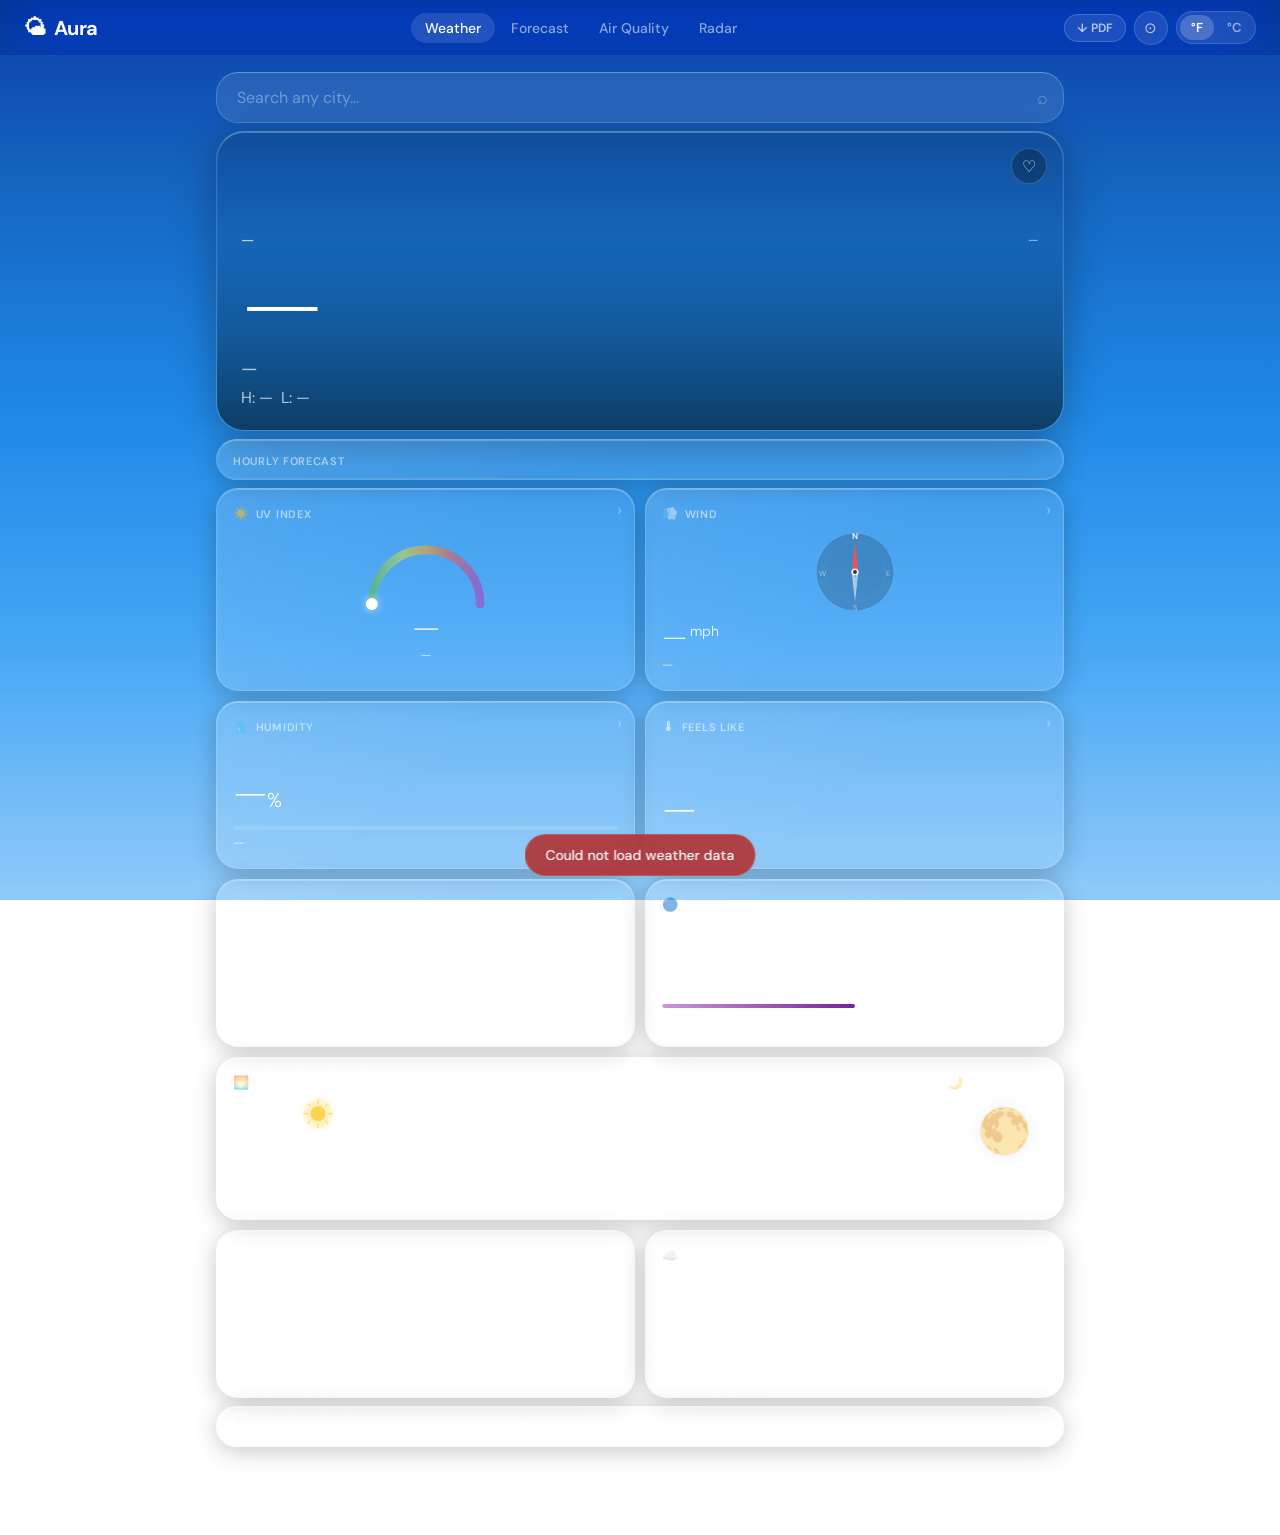
==== commit 90fcb2e4: "the AQI graph needs more contrast/better readability for NYC only, there is no image of the city the" ====
--- a/index.html
+++ b/index.html
@@ -4,83 +4,73 @@
   <meta charset="UTF-8" />
   <meta name="viewport" content="width=device-width, initial-scale=1.0" />
   <title>Aura Weather — Real-Time Forecasts</title>
-  <meta name="description" content="Beautiful real-time weather for any location. Current conditions, hourly forecasts, air quality, and more." />
-
+  <meta name="description" content="Beautiful real-time weather for any location. Current conditions, hourly and extended forecasts, air quality, and radar." />
   <link rel="stylesheet" href="css/animations.css" />
   <link rel="stylesheet" href="css/main.css" />
 </head>
 <body>
 
-<!-- ── Animated background ───────────────────────────── -->
 <div id="weather-bg"></div>
 <div id="particles"></div>
 
-<!-- ── Navigation ────────────────────────────────────── -->
 <nav class="site-nav">
   <a href="index.html" class="nav-brand">
-    <span class="nav-brand-icon">🌤</span>
-    Aura
+    <span class="nav-brand-icon">🌤</span>Aura
   </a>
-
   <div class="nav-links">
-    <a href="index.html"        class="nav-link active">Weather</a>
-    <a href="forecast.html"     class="nav-link">Forecast</a>
-    <a href="air-quality.html"  class="nav-link">Air Quality</a>
-    <a href="radar.html"        class="nav-link">Radar</a>
-  </div>
-
+    <a href="index.html"       class="nav-link active">Weather</a>
+    <a href="forecast.html"    class="nav-link">Forecast</a>
+    <a href="air-quality.html" class="nav-link">Air Quality</a>
+    <a href="radar.html"       class="nav-link">Radar</a>
+  </div>
   <div class="nav-right">
+    <button id="pdf-btn" class="pdf-btn" title="Download PDF Report">↓ PDF</button>
     <button class="geo-btn" id="geo-btn" title="Use my location">⊙</button>
-    <div class="unit-toggle" id="unit-toggle" role="group" aria-label="Temperature unit">
+    <div class="unit-toggle" id="unit-toggle" role="group">
       <span class="unit-opt active" data-unit="F">°F</span>
       <span class="unit-opt"        data-unit="C">°C</span>
     </div>
   </div>
 </nav>
 
-<!-- ── Main content ──────────────────────────────────── -->
 <main class="page-wrapper page-enter">
 
   <!-- Search -->
   <div class="search-wrap">
-    <input
-      type="text"
-      id="search-input"
-      class="search-input"
-      placeholder="Search any city…"
-      autocomplete="off"
-      spellcheck="false"
-      aria-label="Search for a city"
-    />
+    <input type="text" id="search-input" class="search-input"
+           placeholder="Search any city…" autocomplete="off" spellcheck="false" />
     <span class="search-icon" aria-hidden="true">⌕</span>
     <div id="search-dropdown" class="search-dropdown glass" role="listbox"></div>
   </div>
 
-  <!-- Hero card -->
+  <!-- Weather summary -->
+  <div id="weather-summary" class="glass summary-card" style="display:none">
+    <p id="summary-text" class="summary-text"></p>
+  </div>
+
+  <!-- Hero -->
   <div class="weather-hero" id="weather-hero">
-    <img src="" alt="City photo" class="hero-img" id="hero-img" />
+    <img src="" alt="" class="hero-img" id="hero-img" />
     <div class="hero-gradient"></div>
-
     <div class="hero-actions">
       <button class="hero-btn" id="save-btn" title="Save location">♡</button>
     </div>
-
     <div class="hero-body">
-      <div class="hero-location" id="hero-location">
+      <div class="hero-location">
         <span id="hero-city">—</span>
         <span class="hero-local-time" id="hero-time">—</span>
       </div>
       <div class="hero-temp" id="hero-temp">—</div>
       <div class="hero-condition" id="hero-condition">—</div>
-      <div class="hero-hilo" id="hero-hilo">
+      <div class="hero-hilo">
         <span>H: <span id="hero-high">—</span></span>
         <span>L: <span id="hero-low">—</span></span>
       </div>
     </div>
   </div>
 
-  <!-- Fun fact bar (hidden until data loads) -->
-  <div id="fun-fact-bar" class="fun-fact-bar glass" style="display:none" aria-live="polite">
+  <!-- Fun fact — right below hero -->
+  <div id="fun-fact-bar" class="fun-fact-bar glass" style="display:none">
     <span class="fun-fact-icon" aria-hidden="true">💡</span>
     <p id="fun-fact-text" class="fun-fact-text"></p>
   </div>
@@ -92,14 +82,11 @@
   </div>
 
   <!-- Module grid -->
-  <div class="modules-grid" id="modules-grid">
-
-    <!-- UV Index — clickable → detail modal -->
+  <div class="modules-grid">
+
+    <!-- UV Index -->
     <div class="glass module-card" id="uv-card">
-      <div class="card-label">
-        <span class="card-label-icon">☀️</span>
-        UV Index
-      </div>
+      <div class="card-label"><span class="card-label-icon">☀️</span>UV Index</div>
       <div class="uv-gauge-wrap">
         <svg class="gauge-svg" viewBox="0 0 120 70" aria-hidden="true">
           <defs>
@@ -111,10 +98,10 @@
               <stop offset="100%" stop-color="#9C27B0"/>
             </linearGradient>
           </defs>
-          <path d="M 10 60 A 50 50 0 0 1 110 60"
-                fill="none" stroke="rgba(255,255,255,0.12)" stroke-width="8" stroke-linecap="round"/>
-          <path d="M 10 60 A 50 50 0 0 1 110 60"
-                fill="none" stroke="url(#uvGrad)" stroke-width="8" stroke-linecap="round" opacity="0.5"/>
+          <path d="M 10 60 A 50 50 0 0 1 110 60" fill="none"
+                stroke="rgba(255,255,255,0.12)" stroke-width="8" stroke-linecap="round"/>
+          <path d="M 10 60 A 50 50 0 0 1 110 60" fill="none"
+                stroke="url(#uvGrad)" stroke-width="8" stroke-linecap="round" opacity="0.5"/>
           <circle id="uv-dot" cx="10" cy="60" r="5.5" fill="white"
                   filter="drop-shadow(0 0 4px rgba(255,255,255,0.6))"/>
         </svg>
@@ -125,12 +112,9 @@
       </div>
     </div>
 
-    <!-- Wind — clickable -->
+    <!-- Wind -->
     <div class="glass module-card" id="wind-card">
-      <div class="card-label">
-        <span class="card-label-icon">💨</span>
-        Wind
-      </div>
+      <div class="card-label"><span class="card-label-icon">💨</span>Wind</div>
       <div class="wind-compass-wrap">
         <svg class="compass-svg" viewBox="0 0 100 100" aria-hidden="true">
           <circle cx="50" cy="50" r="44" fill="rgba(0,0,0,0.18)"
@@ -157,15 +141,12 @@
         <span class="card-value" id="wind-speed" style="font-size:30px">—</span>
         <span class="card-value-unit" id="wind-unit" style="font-size:14px">mph</span>
       </div>
-      <div class="card-sub" id="wind-dir">— · Gusts —</div>
-    </div>
-
-    <!-- Humidity — clickable -->
+      <div class="card-sub" id="wind-dir">—</div>
+    </div>
+
+    <!-- Humidity -->
     <div class="glass module-card" id="humidity-card">
-      <div class="card-label">
-        <span class="card-label-icon">💧</span>
-        Humidity
-      </div>
+      <div class="card-label"><span class="card-label-icon">💧</span>Humidity</div>
       <div class="card-value" id="humidity-val">—<span class="card-value-unit">%</span></div>
       <div class="humidity-bar-track">
         <div class="humidity-bar-fill" id="humidity-bar" style="width:0%"></div>
@@ -175,30 +156,21 @@
 
     <!-- Feels Like -->
     <div class="glass module-card" id="feelslike-card">
-      <div class="card-label">
-        <span class="card-label-icon">🌡</span>
-        Feels Like
-      </div>
+      <div class="card-label"><span class="card-label-icon">🌡</span>Feels Like</div>
       <div class="card-value" id="feelslike-val">—</div>
       <div class="card-sub" id="feelslike-desc">—</div>
     </div>
 
     <!-- Visibility -->
     <div class="glass module-card" id="visibility-card">
-      <div class="card-label">
-        <span class="card-label-icon">👁</span>
-        Visibility
-      </div>
-      <div class="card-value" id="visibility-val">—<span class="card-value-unit" id="vis-unit"> mi</span></div>
+      <div class="card-label"><span class="card-label-icon">👁</span>Visibility</div>
+      <div class="card-value" id="visibility-val">—<span class="card-value-unit"> mi</span></div>
       <div class="card-sub" id="visibility-desc">—</div>
     </div>
 
     <!-- Pressure -->
     <div class="glass module-card" id="pressure-card">
-      <div class="card-label">
-        <span class="card-label-icon">🔵</span>
-        Pressure
-      </div>
+      <div class="card-label"><span class="card-label-icon">🔵</span>Pressure</div>
       <div class="card-value" id="pressure-val">—<span class="card-value-unit">hPa</span></div>
       <div class="pressure-track">
         <div class="pressure-fill" id="pressure-bar" style="width:50%"></div>
@@ -206,55 +178,81 @@
       <div class="card-sub" id="pressure-desc">—</div>
     </div>
 
-    <!-- Sunrise/Sunset -->
-    <div class="glass module-card wide" id="sunrise-card" style="min-height:120px">
-      <div class="card-label">
-        <span class="card-label-icon">🌅</span>
-        Sunrise &amp; Sunset
-      </div>
-      <div class="sunrise-content">
+    <!-- ── Sunrise / Sunset + Moon Phase (wide) ── -->
+    <div class="glass module-card wide sunrise-moon-card" id="sunrise-card">
+      <div class="card-label" style="margin-bottom:8px">
+        <span class="card-label-icon">🌅</span>Sunrise &amp; Sunset
+        <span style="margin-left:auto;font-size:11px;color:rgba(255,255,255,0.35)">
+          <span class="card-label-icon">🌙</span> Moon Phase
+        </span>
+      </div>
+      <div class="sunrise-moon-body">
+        <!-- Sun arc -->
         <div class="sunrise-arc-wrap">
           <svg class="sunrise-svg" viewBox="0 0 160 90" aria-hidden="true">
-            <path d="M 15 75 A 65 65 0 0 1 145 75"
-                  fill="none" stroke="rgba(255,255,255,0.14)" stroke-width="3" stroke-linecap="round"/>
+            <defs>
+              <linearGradient id="arcGrad" x1="0" y1="0" x2="1" y2="0">
+                <stop offset="0%"   stop-color="#FF8A65"/>
+                <stop offset="50%"  stop-color="#FFD54F"/>
+                <stop offset="100%" stop-color="#FF8A65"/>
+              </linearGradient>
+            </defs>
+            <!-- Background sky gradient -->
+            <path d="M 15 75 A 65 65 0 0 1 145 75" fill="none"
+                  stroke="rgba(255,255,255,0.10)" stroke-width="3" stroke-linecap="round"/>
             <line x1="5" y1="75" x2="155" y2="75"
-                  stroke="rgba(255,255,255,0.1)" stroke-width="1"/>
-            <path id="sun-arc" d="" fill="none" stroke="#FFD54F"
+                  stroke="rgba(255,255,255,0.08)" stroke-width="1"/>
+            <!-- Progress arc -->
+            <path id="sun-arc" d="" fill="none" stroke="url(#arcGrad)"
                   stroke-width="3" stroke-linecap="round"/>
-            <circle id="sun-glow" cx="80" cy="10" r="11" fill="rgba(255,215,0,0.18)"/>
-            <circle id="sun-dot"  cx="80" cy="10" r="6"  fill="#FFD54F"
-                    filter="drop-shadow(0 0 5px rgba(255,213,79,0.8))"/>
+            <!-- Sun glow -->
+            <circle id="sun-glow" cx="80" cy="10" r="14" fill="rgba(255,213,79,0.15)"/>
+            <!-- Sun body -->
+            <circle id="sun-dot" cx="80" cy="10" r="7" fill="#FFD54F"
+                    filter="drop-shadow(0 0 6px rgba(255,213,79,0.9))"/>
+            <!-- Sun rays (rotated group, animated) -->
+            <g id="sun-rays" transform="translate(80,10)">
+              <line x1="-13" y1="0"  x2="-10" y2="0"  stroke="#FFD54F" stroke-width="1.5" stroke-linecap="round" opacity="0.7"/>
+              <line x1="10"  y1="0"  x2="13"  y2="0"  stroke="#FFD54F" stroke-width="1.5" stroke-linecap="round" opacity="0.7"/>
+              <line x1="0"  y1="-13" x2="0"  y2="-10" stroke="#FFD54F" stroke-width="1.5" stroke-linecap="round" opacity="0.7"/>
+              <line x1="0"  y1="10"  x2="0"  y2="13"  stroke="#FFD54F" stroke-width="1.5" stroke-linecap="round" opacity="0.7"/>
+              <line x1="-9.2" y1="-9.2" x2="-7.1" y2="-7.1" stroke="#FFD54F" stroke-width="1.5" stroke-linecap="round" opacity="0.5"/>
+              <line x1="7.1"  y1="-7.1" x2="9.2"  y2="-9.2" stroke="#FFD54F" stroke-width="1.5" stroke-linecap="round" opacity="0.5"/>
+              <line x1="-9.2" y1="9.2"  x2="-7.1" y2="7.1"  stroke="#FFD54F" stroke-width="1.5" stroke-linecap="round" opacity="0.5"/>
+              <line x1="7.1"  y1="7.1"  x2="9.2"  y2="9.2"  stroke="#FFD54F" stroke-width="1.5" stroke-linecap="round" opacity="0.5"/>
+            </g>
           </svg>
-        </div>
-        <div class="sunrise-times">
-          <div class="sun-time-row">
-            <div class="sun-time-label">Sunrise</div>
-            <div class="sun-time-val" id="sunrise-val">—</div>
-          </div>
-          <div class="sun-time-row">
-            <div class="sun-time-label">Sunset</div>
-            <div class="sun-time-val" id="sunset-val">—</div>
+          <div class="sunrise-times">
+            <div class="sun-time-row">
+              <div class="sun-time-label">Sunrise</div>
+              <div class="sun-time-val" id="sunrise-val">—</div>
+            </div>
+            <div class="sun-time-row">
+              <div class="sun-time-label">Sunset</div>
+              <div class="sun-time-val" id="sunset-val">—</div>
+            </div>
           </div>
         </div>
-      </div>
-    </div>
-
-    <!-- Precipitation — clickable -->
+
+        <!-- Moon phase -->
+        <div class="moon-section">
+          <div class="moon-emoji-display" id="moon-emoji">🌕</div>
+          <div class="moon-phase-name"    id="moon-name">Full Moon</div>
+          <div class="moon-illum"         id="moon-illum">—% illuminated</div>
+        </div>
+      </div>
+    </div>
+
+    <!-- Precipitation -->
     <div class="glass module-card" id="precip-card">
-      <div class="card-label">
-        <span class="card-label-icon">🌧</span>
-        Precipitation
-      </div>
+      <div class="card-label"><span class="card-label-icon">🌧</span>Precipitation</div>
       <div class="card-value" id="precip-val">—<span class="card-value-unit" id="precip-unit">in</span></div>
       <div class="card-sub" id="precip-desc">—</div>
     </div>
 
-    <!-- Cloud cover -->
+    <!-- Cloud Cover -->
     <div class="glass module-card" id="cloud-card">
-      <div class="card-label">
-        <span class="card-label-icon">☁️</span>
-        Cloud Cover
-      </div>
+      <div class="card-label"><span class="card-label-icon">☁️</span>Cloud Cover</div>
       <div class="card-value" id="cloud-val">—<span class="card-value-unit">%</span></div>
       <div class="humidity-bar-track" style="margin-top:8px">
         <div class="humidity-bar-fill" id="cloud-bar"
@@ -265,9 +263,9 @@
 
   </div><!-- /modules-grid -->
 
-  <!-- 10-day forecast -->
-  <div class="glass daily-wrap" id="daily-wrap">
-    <div class="section-label">10-Day Forecast</div>
+  <!-- 10-day forecast (expandable) -->
+  <div class="glass daily-wrap">
+    <div class="section-label">10-Day Forecast — tap any day for details</div>
     <div id="daily-list" role="list"></div>
   </div>
 
@@ -279,25 +277,19 @@
 
 </main>
 
-<!-- ── Detail Modal ───────────────────────────────────── -->
-<div id="detail-modal" class="detail-modal" role="dialog" aria-modal="true" aria-labelledby="detail-title">
+<!-- Detail Modal -->
+<div id="detail-modal" class="detail-modal" role="dialog" aria-modal="true">
   <div class="detail-backdrop" id="detail-backdrop"></div>
   <div class="detail-sheet">
     <div class="detail-drag-handle" aria-hidden="true"></div>
-
     <div class="detail-header">
       <div class="detail-icon-title">
-        <span class="detail-icon" id="detail-icon" aria-hidden="true"></span>
+        <span class="detail-icon" id="detail-icon"></span>
         <h2 class="detail-title" id="detail-title">Detail</h2>
       </div>
-      <button class="detail-close" id="detail-close" aria-label="Close detail view">✕</button>
-    </div>
-
-    <!-- Day strip -->
-    <div class="detail-day-strip" id="detail-day-strip" role="tablist"
-         aria-label="Select forecast day"></div>
-
-    <!-- Main value -->
+      <button class="detail-close" id="detail-close" aria-label="Close">✕</button>
+    </div>
+    <div class="detail-day-strip" id="detail-day-strip" role="tablist"></div>
     <div class="detail-main">
       <div class="detail-value-line">
         <span class="detail-big-val"   id="detail-big-val">—</span>
@@ -305,16 +297,10 @@
       </div>
       <div class="detail-val-sub" id="detail-val-sub"></div>
     </div>
-
-    <!-- Hourly mini-values (UV + precip) -->
-    <div class="detail-hourly-vals" id="detail-hourly-vals" aria-hidden="true"></div>
-
-    <!-- Chart canvas -->
+    <div class="detail-hourly-vals" id="detail-hourly-vals"></div>
     <div class="detail-chart-wrap">
-      <canvas id="detail-chart" aria-hidden="true"></canvas>
-    </div>
-
-    <!-- Summary -->
+      <canvas id="detail-chart"></canvas>
+    </div>
     <div class="detail-summary">
       <div class="detail-summary-title">Daily Summary</div>
       <p class="detail-summary-text" id="detail-summary-text">—</p>
@@ -322,15 +308,9 @@
   </div>
 </div>
 
-<!-- ── Loading overlay ───────────────────────────────── -->
-<div id="loading-overlay">
-  <div class="spinner"></div>
-</div>
-
-<!-- ── Toast ─────────────────────────────────────────── -->
-<div id="toast" role="alert" aria-live="polite"></div>
-
-<!-- ── Scripts ───────────────────────────────────────── -->
+<div id="loading-overlay"><div class="spinner"></div></div>
+<div id="toast" role="alert"></div>
+
 <script src="js/codes.js"></script>
 <script src="js/utils.js"></script>
 <script src="js/api.js"></script>
--- a/css/main.css
+++ b/css/main.css
@@ -1,546 +1,457 @@
 /* ═══════════════════════════════════════════════════════════
-   Aura Weather — Design System & Component Styles
+   Aura Weather — Design System
    ═══════════════════════════════════════════════════════════ */
 
-@import url('https://fonts.googleapis.com/css2?family=DM+Sans:ital,opsz,wght@0,9..40,200;0,9..40,300;0,9..40,400;0,9..40,500;0,9..40,600;0,9..40,700&display=swap');
-
-/* ── Variables ─────────────────────────────────────────── */
+@import url('https://fonts.googleapis.com/css2?family=DM+Sans:opsz,wght@9..40,200;9..40,300;9..40,400;9..40,500;9..40,600;9..40,700&display=swap');
+
 :root {
-  --g-bg:         rgba(255,255,255,0.10);
-  --g-bg-hover:   rgba(255,255,255,0.16);
-  --g-bg-active:  rgba(255,255,255,0.22);
-  --g-border:     rgba(255,255,255,0.18);
-  --g-border-top: rgba(255,255,255,0.32);
-  --g-blur:       blur(24px) saturate(180%);
-  --g-shadow:     0 4px 24px rgba(0,0,0,0.22),
-                  inset 0 1px 0 rgba(255,255,255,0.22),
-                  inset 0 0 0 0.5px rgba(255,255,255,0.08);
-  --g-shadow-lg:  0 8px 40px rgba(0,0,0,0.30),
-                  inset 0 1px 0 rgba(255,255,255,0.25),
-                  inset 0 0 0 0.5px rgba(255,255,255,0.10);
-  --t-100: rgba(255,255,255,0.95);
-  --t-70:  rgba(255,255,255,0.70);
-  --t-55:  rgba(255,255,255,0.55);
-  --t-35:  rgba(255,255,255,0.35);
-  --r-sm:  10px; --r-md: 16px; --r-lg: 22px; --r-xl: 28px;
-  --sp-xs: 4px; --sp-sm: 8px; --sp-md: 16px; --sp-lg: 24px; --sp-xl: 32px;
-  --font:  'DM Sans', -apple-system, BlinkMacSystemFont, 'Helvetica Neue', sans-serif;
-  --ease:  cubic-bezier(0.4,0,0.2,1);
-  --t-fast: 0.15s var(--ease);
-  --t-med:  0.28s var(--ease);
-  --t-slow: 0.5s  var(--ease);
+  --g-bg: rgba(255,255,255,0.10); --g-bg-hover: rgba(255,255,255,0.16);
+  --g-border: rgba(255,255,255,0.18); --g-border-top: rgba(255,255,255,0.32);
+  --g-blur: blur(24px) saturate(180%);
+  --g-shadow: 0 4px 24px rgba(0,0,0,0.22),inset 0 1px 0 rgba(255,255,255,0.22),inset 0 0 0 0.5px rgba(255,255,255,0.08);
+  --g-shadow-lg: 0 8px 40px rgba(0,0,0,0.30),inset 0 1px 0 rgba(255,255,255,0.25),inset 0 0 0 0.5px rgba(255,255,255,0.10);
+  --t-100:rgba(255,255,255,0.95);--t-70:rgba(255,255,255,0.70);
+  --t-55:rgba(255,255,255,0.55);--t-35:rgba(255,255,255,0.35);
+  --r-sm:10px;--r-md:16px;--r-lg:22px;--r-xl:28px;
+  --sp-sm:8px;--sp-md:16px;--sp-lg:24px;
+  --font:'DM Sans',-apple-system,BlinkMacSystemFont,'Helvetica Neue',sans-serif;
+  --ease:cubic-bezier(0.4,0,0.2,1);
+  --t-fast:0.15s var(--ease);--t-med:0.28s var(--ease);--t-slow:0.5s var(--ease);
 }
-
-/* ── Reset ─────────────────────────────────────────────── */
-*,*::before,*::after { box-sizing:border-box; margin:0; padding:0; }
-html { font-size:16px; -webkit-text-size-adjust:100%; }
-body { font-family:var(--font); color:var(--t-100); min-height:100vh;
-       overflow-x:hidden; -webkit-font-smoothing:antialiased; }
-a    { color:inherit; text-decoration:none; }
-button { font-family:var(--font); cursor:pointer; border:none; background:none; }
-input  { font-family:var(--font); }
-svg    { display:block; }
-
-/* ── Weather background ────────────────────────────────── */
-#weather-bg {
-  position:fixed; inset:0; z-index:0;
-  transition: background 2.5s var(--ease), filter 2.5s var(--ease);
-  background: linear-gradient(180deg,#0B3FA6 0%,#1565C0 20%,#1E88E5 45%,#42A5F5 70%,#90CAF9 100%);
-}
-
-/* ── Page wrapper ──────────────────────────────────────── */
-.page-wrapper {
-  position:relative; z-index:10;
-  max-width:880px; margin:0 auto;
-  padding:0 var(--sp-md) 80px;
-}
-
-/* ── Glass base ────────────────────────────────────────── */
-.glass {
-  background: var(--g-bg);
-  backdrop-filter: var(--g-blur);
-  -webkit-backdrop-filter: var(--g-blur);
-  border: 1px solid var(--g-border);
-  border-top-color: var(--g-border-top);
-  border-radius: var(--r-lg);
-  box-shadow: var(--g-shadow);
-  position:relative; overflow:hidden;
-}
-.glass::before {
-  content:''; position:absolute; inset:0; border-radius:inherit;
-  background: linear-gradient(135deg,rgba(255,255,255,0.07) 0%,transparent 50%);
-  pointer-events:none; z-index:0;
-}
-.glass > * { position:relative; z-index:1; }
-.glass:hover {
-  background: var(--g-bg-hover);
-  box-shadow: var(--g-shadow-lg);
-  transition: all var(--t-med);
-}
+*,*::before,*::after{box-sizing:border-box;margin:0;padding:0;}
+html{font-size:16px;-webkit-text-size-adjust:100%;}
+body{font-family:var(--font);color:var(--t-100);min-height:100vh;overflow-x:hidden;-webkit-font-smoothing:antialiased;}
+a{color:inherit;text-decoration:none;}
+button{font-family:var(--font);cursor:pointer;border:none;background:none;}
+input{font-family:var(--font);}
+svg{display:block;}
+
+#weather-bg{position:fixed;inset:0;z-index:0;
+  transition:background 2.5s var(--ease),filter 2.5s var(--ease);
+  background:linear-gradient(180deg,#0B3FA6 0%,#1565C0 20%,#1E88E5 45%,#42A5F5 70%,#90CAF9 100%);}
+
+.page-wrapper{position:relative;z-index:10;max-width:880px;margin:0 auto;padding:0 var(--sp-md) 80px;}
+
+/* ── Glass ── */
+.glass{background:var(--g-bg);backdrop-filter:var(--g-blur);-webkit-backdrop-filter:var(--g-blur);
+       border:1px solid var(--g-border);border-top-color:var(--g-border-top);
+       border-radius:var(--r-lg);box-shadow:var(--g-shadow);position:relative;overflow:hidden;}
+.glass::before{content:'';position:absolute;inset:0;border-radius:inherit;
+  background:linear-gradient(135deg,rgba(255,255,255,0.07) 0%,transparent 50%);
+  pointer-events:none;z-index:0;}
+.glass>*{position:relative;z-index:1;}
+.glass:hover{background:var(--g-bg-hover);box-shadow:var(--g-shadow-lg);transition:all var(--t-med);}
+
+/* ── Nav ── */
+.site-nav{position:sticky;top:0;z-index:100;height:56px;display:flex;align-items:center;
+  justify-content:space-between;padding:0 var(--sp-lg);
+  background:rgba(0,0,0,0.18);backdrop-filter:blur(32px) saturate(200%);
+  -webkit-backdrop-filter:blur(32px) saturate(200%);border-bottom:1px solid rgba(255,255,255,0.07);}
+.nav-brand{font-size:20px;font-weight:700;letter-spacing:-0.4px;color:white;display:flex;align-items:center;gap:8px;}
+.nav-brand-icon{font-size:22px;}
+.nav-links{display:flex;align-items:center;gap:2px;}
+.nav-link{padding:6px 14px;border-radius:20px;font-size:14px;font-weight:500;color:var(--t-55);transition:all var(--t-fast);}
+.nav-link:hover,.nav-link.active{color:white;background:rgba(255,255,255,0.12);}
+.nav-right{display:flex;align-items:center;gap:8px;}
+.unit-toggle{display:flex;background:rgba(255,255,255,0.10);border:1px solid rgba(255,255,255,0.14);
+  border-radius:20px;padding:3px;cursor:pointer;gap:2px;}
+.unit-opt{padding:4px 11px;border-radius:16px;font-size:13px;font-weight:600;color:var(--t-55);
+  transition:all var(--t-fast);user-select:none;}
+.unit-opt.active{background:rgba(255,255,255,0.20);color:white;}
+.geo-btn{width:34px;height:34px;border-radius:50%;background:rgba(255,255,255,0.10);
+  border:1px solid rgba(255,255,255,0.15);color:var(--t-70);display:flex;align-items:center;
+  justify-content:center;font-size:15px;transition:all var(--t-fast);}
+.geo-btn:hover{background:rgba(255,255,255,0.18);color:white;transform:scale(1.05);}
+.geo-btn.loading{animation:spin 1s linear infinite;}
+
+/* PDF button */
+.pdf-btn{padding:5px 12px;border-radius:14px;background:rgba(255,255,255,0.10);
+  border:1px solid rgba(255,255,255,0.18);color:var(--t-70);font-size:12px;
+  font-weight:600;transition:all var(--t-fast);}
+.pdf-btn:hover{background:rgba(255,255,255,0.20);color:white;}
+
+/* ── Search ── */
+.search-wrap{position:relative;margin:var(--sp-md) 0 var(--sp-sm);}
+.search-input{width:100%;background:rgba(255,255,255,0.10);backdrop-filter:blur(24px);
+  -webkit-backdrop-filter:blur(24px);border:1px solid rgba(255,255,255,0.18);
+  border-top-color:rgba(255,255,255,0.30);border-radius:var(--r-lg);
+  padding:14px 50px 14px 20px;font-size:16px;color:white;outline:none;transition:all var(--t-med);}
+.search-input::placeholder{color:var(--t-35);}
+.search-input:focus{background:rgba(255,255,255,0.15);border-color:rgba(255,255,255,0.35);
+  box-shadow:0 0 0 4px rgba(255,255,255,0.05);}
+.search-icon{position:absolute;right:16px;top:50%;transform:translateY(-50%);
+  color:var(--t-35);font-size:18px;pointer-events:none;}
+.search-dropdown{position:absolute;top:calc(100% + 8px);left:0;right:0;z-index:200;
+  border-radius:var(--r-lg);overflow:hidden;display:none;max-height:340px;
+  overflow-y:auto;scrollbar-width:none;}
+.search-dropdown::-webkit-scrollbar{display:none;}
+.search-dropdown.open{display:block;animation:card-in 0.2s var(--ease);}
+.dropdown-item{padding:13px 18px;display:flex;align-items:center;gap:13px;cursor:pointer;
+  transition:background var(--t-fast);border-bottom:1px solid rgba(255,255,255,0.06);}
+.dropdown-item:last-child{border-bottom:none;}
+.dropdown-item:hover,.dropdown-item.focused{background:rgba(255,255,255,0.10);}
+.dropdown-pin{font-size:16px;opacity:0.55;flex-shrink:0;}
+.dropdown-city{font-size:15px;font-weight:500;color:var(--t-100);}
+.dropdown-region{font-size:12px;color:var(--t-55);margin-top:1px;}
+
+/* ── Weather Summary Card ── */
+.summary-card{padding:16px 20px;margin:var(--sp-sm) 0;}
+.summary-text{font-size:15px;line-height:1.7;color:var(--t-70);font-weight:400;}
+
+/* ── Hero ── */
+.weather-hero{border-radius:var(--r-xl);overflow:hidden;position:relative;min-height:300px;
+  margin:var(--sp-sm) 0;display:flex;flex-direction:column;justify-content:flex-end;
+  padding:var(--sp-lg) var(--sp-lg) 22px;background:rgba(0,0,0,0.08);
+  border:1px solid rgba(255,255,255,0.14);border-top-color:rgba(255,255,255,0.28);
+  box-shadow:var(--g-shadow-lg);cursor:default;animation:card-in 0.5s var(--ease);}
+.hero-img{position:absolute;inset:0;width:100%;height:100%;object-fit:cover;
+  opacity:0;transition:opacity 1.2s ease;}
+.hero-img.show{opacity:0.28;}
+.hero-gradient{position:absolute;inset:0;
+  background:linear-gradient(to bottom,rgba(0,0,0,0.08) 0%,transparent 35%,rgba(0,0,0,0.20) 65%,rgba(0,0,0,0.52) 100%);}
+.hero-body{position:relative;z-index:2;}
+.hero-location{font-size:15px;font-weight:500;color:var(--t-70);display:flex;align-items:center;gap:6px;margin-bottom:2px;}
+.hero-local-time{font-size:12px;color:var(--t-55);font-family:'DM Sans',monospace;font-feature-settings:'tnum';margin-left:auto;}
+.hero-temp{font-size:100px;font-weight:200;line-height:1;letter-spacing:-5px;color:white;margin:4px 0 2px;}
+.hero-condition{font-size:19px;font-weight:400;color:var(--t-70);}
+.hero-hilo{font-size:16px;color:var(--t-55);margin-top:6px;display:flex;gap:8px;}
+.hero-hilo span{color:var(--t-70);}
+.hero-actions{position:absolute;top:var(--sp-md);right:var(--sp-md);display:flex;gap:8px;z-index:3;}
+.hero-btn{width:36px;height:36px;border-radius:50%;background:rgba(0,0,0,0.22);
+  backdrop-filter:blur(12px);border:1px solid rgba(255,255,255,0.18);
+  color:rgba(255,255,255,0.85);display:flex;align-items:center;justify-content:center;
+  font-size:16px;transition:all var(--t-fast);}
+.hero-btn:hover{background:rgba(255,255,255,0.20);color:white;}
+.hero-btn.saved{background:rgba(255,200,30,0.25);border-color:rgba(255,200,30,0.40);color:#FFD54F;}
+
+/* ── Fun Fact ── */
+.fun-fact-bar{display:flex;align-items:flex-start;gap:12px;padding:14px 18px;
+  margin:var(--sp-sm) 0;border-radius:var(--r-lg);}
+.fun-fact-icon{font-size:18px;flex-shrink:0;margin-top:1px;}
+.fun-fact-text{font-size:13.5px;line-height:1.65;color:var(--t-70);font-style:italic;}
+
+/* ── Hourly ── */
+.section-label{font-size:11px;font-weight:600;letter-spacing:0.7px;text-transform:uppercase;
+  color:var(--t-55);padding:14px var(--sp-md) 10px;border-bottom:1px solid rgba(255,255,255,0.07);}
+.hourly-wrap{margin:var(--sp-sm) 0;}
+.hourly-scroll{display:flex;overflow-x:auto;scrollbar-width:none;-webkit-overflow-scrolling:touch;}
+.hourly-scroll::-webkit-scrollbar{display:none;}
+.hourly-item{flex:0 0 70px;display:flex;flex-direction:column;align-items:center;padding:12px 4px;
+  gap:7px;cursor:default;transition:background var(--t-fast);position:relative;}
+.hourly-item:not(:last-child)::after{content:'';position:absolute;right:0;top:18%;
+  height:64%;width:1px;background:rgba(255,255,255,0.07);}
+.hourly-item.now{background:rgba(255,255,255,0.07);}
+.hourly-time{font-size:12px;font-weight:500;color:var(--t-55);}
+.hourly-item.now .hourly-time{color:white;font-weight:700;}
+.hourly-icon{font-size:22px;line-height:1;}
+.hourly-temp{font-size:15px;font-weight:400;color:var(--t-100);}
+.hourly-rain{font-size:11px;color:#90CAF9;height:13px;font-weight:500;}
+
+/* ── Module grid ── */
+.modules-grid{display:grid;grid-template-columns:1fr 1fr;gap:10px;margin:var(--sp-sm) 0;}
+.module-card{padding:var(--sp-md);display:flex;flex-direction:column;min-height:168px;
+  border-radius:var(--r-lg);animation:card-in 0.4s var(--ease) both;
+  transition:transform var(--t-med),box-shadow var(--t-med);}
+.module-card:hover{transform:translateY(-2px);box-shadow:var(--g-shadow-lg);}
+.module-card.wide{grid-column:span 2;min-height:0;}
+.card-label{font-size:11px;font-weight:600;letter-spacing:0.7px;text-transform:uppercase;
+  color:var(--t-55);display:flex;align-items:center;gap:6px;}
+.card-label-icon{font-size:13px;}
+.card-value{font-size:42px;font-weight:200;color:var(--t-100);letter-spacing:-1px;line-height:1;margin:auto 0 4px;}
+.card-value-unit{font-size:20px;font-weight:300;letter-spacing:0;}
+.card-sub{font-size:13px;color:var(--t-70);line-height:1.4;}
+.card-expand-cue{position:absolute;top:12px;right:12px;font-size:18px;color:var(--t-35);
+  line-height:1;transition:all var(--t-fast);pointer-events:none;}
+.module-card:hover .card-expand-cue{color:var(--t-70);transform:translateX(2px);}
+
+/* UV */
+.uv-gauge-wrap{flex:1;display:flex;flex-direction:column;align-items:center;justify-content:center;margin-top:6px;}
+.gauge-svg{width:100%;max-width:130px;overflow:visible;}
+.uv-center-text{text-align:center;margin-top:-4px;}
+.uv-num{font-size:34px;font-weight:200;color:white;letter-spacing:-1px;line-height:1;}
+.uv-cat{font-size:12px;color:var(--t-70);margin-top:2px;}
+
+/* Wind */
+.wind-compass-wrap{flex:1;display:flex;align-items:center;justify-content:center;margin:6px 0 4px;}
+.compass-svg{width:88px;height:88px;}
+.wind-speed-row{display:flex;align-items:baseline;gap:4px;margin-top:2px;}
+
+/* Bars */
+.humidity-bar-track{height:4px;background:rgba(255,255,255,0.12);border-radius:2px;margin:8px 0 4px;overflow:hidden;}
+.humidity-bar-fill{height:100%;border-radius:2px;background:linear-gradient(90deg,#4FC3F7,#0288D1);
+  transition:width 1s var(--ease);animation:bar-grow 1s var(--ease);}
+.pressure-track{height:4px;background:rgba(255,255,255,0.12);border-radius:2px;margin:8px 0 4px;overflow:hidden;}
+.pressure-fill{height:100%;border-radius:2px;background:linear-gradient(90deg,#CE93D8,#7B1FA2);
+  transition:width 1s var(--ease);animation:bar-grow 1s var(--ease);}
+
+/* ── Sunrise + Moon Phase card ── */
+.sunrise-moon-card{min-height:130px;}
+.sunrise-moon-body{display:flex;align-items:center;gap:var(--sp-lg);padding:4px 0;flex:1;}
+.sunrise-arc-wrap{flex:1;display:flex;align-items:center;gap:var(--sp-md);}
+.sunrise-svg{width:100%;max-width:170px;overflow:visible;}
+.sunrise-times{display:flex;flex-direction:column;gap:10px;flex-shrink:0;}
+.sun-time-label{font-size:11px;font-weight:600;text-transform:uppercase;letter-spacing:0.5px;color:var(--t-55);}
+.sun-time-val{font-size:16px;font-weight:500;color:var(--t-100);margin-top:2px;white-space:nowrap;}
+
+/* Sun rays animation */
+#sun-rays{animation:sun-spin 20s linear infinite;transform-origin:0 0;}
+@keyframes sun-spin{from{transform:rotate(0deg);}to{transform:rotate(360deg);}}
+
+/* Moon section */
+.moon-section{flex-shrink:0;display:flex;flex-direction:column;align-items:center;
+  gap:5px;padding:0 4px;border-left:1px solid rgba(255,255,255,0.1);padding-left:var(--sp-lg);}
+.moon-emoji-display{font-size:44px;line-height:1;text-shadow:0 0 20px rgba(200,220,255,0.4);}
+.moon-phase-name{font-size:12px;font-weight:600;color:var(--t-70);text-align:center;}
+.moon-illum{font-size:11px;color:var(--t-35);text-align:center;}
+
+/* ── Daily forecast with expandable rows ── */
+.daily-wrap{margin:var(--sp-sm) 0;overflow:hidden;}
+
+.daily-expandable-row{border-bottom:1px solid rgba(255,255,255,0.06);}
+.daily-expandable-row:last-child{border-bottom:none;}
+.daily-expandable-row.today .daily-day{font-weight:700;}
+
+.daily-row-trigger{display:flex;align-items:center;padding:12px var(--sp-md);gap:10px;
+  cursor:pointer;transition:background var(--t-fast);user-select:none;}
+.daily-row-trigger:hover{background:rgba(255,255,255,0.05);}
+.daily-day{width:66px;font-size:15px;font-weight:400;color:var(--t-100);flex-shrink:0;}
+.daily-icon{font-size:22px;width:28px;text-align:center;flex-shrink:0;}
+.daily-rain-prob{width:38px;font-size:12px;font-weight:500;color:#90CAF9;text-align:right;flex-shrink:0;}
+.daily-rain-prob.hidden{visibility:hidden;}
+.daily-bar-wrap{flex:1;display:flex;align-items:center;gap:10px;}
+.daily-low{font-size:15px;color:var(--t-55);min-width:38px;text-align:right;font-weight:400;flex-shrink:0;}
+.temp-range-bar{flex:1;height:4px;background:rgba(255,255,255,0.10);border-radius:2px;position:relative;overflow:hidden;}
+.temp-range-fill{position:absolute;height:100%;border-radius:2px;background:linear-gradient(90deg,#64B5F6,#FFB74D);}
+.daily-high{font-size:15px;color:var(--t-100);min-width:38px;font-weight:500;flex-shrink:0;}
+.daily-chevron{font-size:16px;color:var(--t-35);margin-left:4px;transition:transform var(--t-med);}
+.daily-expandable-row.expanded .daily-chevron{transform:rotate(90deg);}
+
+/* Expanded day panel */
+.daily-expand-panel{display:none;padding:0 var(--sp-md) var(--sp-md);
+  background:rgba(0,0,0,0.10);border-top:1px solid rgba(255,255,255,0.06);}
+.daily-expandable-row.expanded .daily-expand-panel{display:block;animation:card-in 0.2s var(--ease);}
+
+.dep-grid{display:grid;grid-template-columns:1fr 1fr 1fr;gap:8px;padding:10px 0 8px;}
+.dep-item{padding:8px 10px;background:rgba(255,255,255,0.05);border-radius:var(--r-sm);}
+.dep-label{font-size:10px;font-weight:600;text-transform:uppercase;letter-spacing:0.5px;color:var(--t-35);margin-bottom:3px;}
+.dep-val{font-size:13px;font-weight:500;color:var(--t-100);}
+
+.dep-periods{display:flex;gap:6px;margin-top:4px;}
+.dep-period{flex:1;display:flex;flex-direction:column;align-items:center;gap:3px;
+  padding:8px 4px;background:rgba(255,255,255,0.04);border-radius:var(--r-sm);}
+.dep-period span{font-size:10px;color:var(--t-35);}
+.dep-period strong{font-size:14px;font-weight:500;color:var(--t-100);}
+
+/* ── Saved ── */
+.saved-section{margin:var(--sp-md) 0 0;}
+.saved-heading{font-size:11px;font-weight:600;letter-spacing:0.7px;text-transform:uppercase;
+  color:var(--t-55);margin-bottom:10px;padding:0 2px;}
+.saved-grid{display:grid;grid-template-columns:repeat(auto-fill,minmax(155px,1fr));gap:10px;}
+.saved-tile{background:var(--g-bg);backdrop-filter:var(--g-blur);-webkit-backdrop-filter:var(--g-blur);
+  border:1px solid var(--g-border);border-top-color:var(--g-border-top);border-radius:var(--r-md);
+  padding:14px 14px 12px;cursor:pointer;transition:all var(--t-fast);position:relative;
+  overflow:hidden;animation:tile-in 0.3s var(--ease);min-height:90px;}
+.saved-tile:hover{background:var(--g-bg-hover);transform:translateY(-2px);box-shadow:var(--g-shadow-lg);}
+.saved-tile-name{font-size:14px;font-weight:600;color:var(--t-100);white-space:nowrap;overflow:hidden;text-overflow:ellipsis;padding-right:36px;}
+.saved-tile-condition{font-size:12px;color:var(--t-55);margin-top:4px;}
+.saved-tile-temp{position:absolute;top:10px;right:12px;font-size:30px;font-weight:200;color:white;letter-spacing:-1px;}
+.saved-tile-remove{position:absolute;bottom:8px;right:8px;width:22px;height:22px;border-radius:50%;
+  background:rgba(0,0,0,0.25);border:1px solid rgba(255,255,255,0.12);color:var(--t-55);
+  font-size:13px;display:none;align-items:center;justify-content:center;transition:all var(--t-fast);line-height:1;}
+.saved-tile:hover .saved-tile-remove{display:flex;}
+.saved-tile-remove:hover{background:rgba(200,50,50,0.3);color:white;}
+
+/* ── Loading / Toast ── */
+#loading-overlay{position:fixed;inset:0;z-index:500;display:flex;align-items:center;justify-content:center;
+  background:rgba(0,0,0,0.15);backdrop-filter:blur(4px);opacity:0;pointer-events:none;transition:opacity var(--t-med);}
+#loading-overlay.active{opacity:1;pointer-events:all;}
+.spinner{width:44px;height:44px;border:3px solid rgba(255,255,255,0.18);border-top-color:rgba(255,255,255,0.85);
+  border-radius:50%;animation:spin 0.75s linear infinite;}
+#toast{position:fixed;bottom:24px;left:50%;transform:translateX(-50%) translateY(12px);z-index:600;
+  padding:11px 20px;border-radius:40px;font-size:14px;font-weight:500;color:white;
+  background:rgba(40,40,50,0.85);backdrop-filter:blur(20px);border:1px solid rgba(255,255,255,0.14);
+  opacity:0;pointer-events:none;transition:all var(--t-med);white-space:nowrap;}
+#toast.show{opacity:1;transform:translateX(-50%) translateY(0);}
+#toast.error{background:rgba(180,40,40,0.85);}
 
 /* ══════════════════════════════════════════════════════════
-   NAVIGATION
+   DETAIL MODAL
    ══════════════════════════════════════════════════════════ */
-.site-nav {
-  position:sticky; top:0; z-index:100;
-  height:56px; display:flex; align-items:center;
-  justify-content:space-between; padding:0 var(--sp-lg);
-  background: rgba(0,0,0,0.18);
-  backdrop-filter: blur(32px) saturate(200%);
-  -webkit-backdrop-filter: blur(32px) saturate(200%);
-  border-bottom: 1px solid rgba(255,255,255,0.07);
-}
-.nav-brand { font-size:20px; font-weight:700; letter-spacing:-0.4px; color:white;
-             display:flex; align-items:center; gap:8px; }
-.nav-brand-icon { font-size:22px; }
-.nav-links { display:flex; align-items:center; gap:2px; }
-.nav-link { padding:6px 14px; border-radius:20px; font-size:14px; font-weight:500;
-            color:var(--t-55); transition:all var(--t-fast); }
-.nav-link:hover  { color:white; background:rgba(255,255,255,0.10); }
-.nav-link.active { color:white; background:rgba(255,255,255,0.14); }
-.nav-right { display:flex; align-items:center; gap:8px; }
-
-.unit-toggle { display:flex; background:rgba(255,255,255,0.10);
-               border:1px solid rgba(255,255,255,0.14); border-radius:20px;
-               padding:3px; cursor:pointer; gap:2px; }
-.unit-opt { padding:4px 11px; border-radius:16px; font-size:13px; font-weight:600;
-            color:var(--t-55); transition:all var(--t-fast); user-select:none; }
-.unit-opt.active { background:rgba(255,255,255,0.20); color:white; }
-
-.geo-btn { width:34px; height:34px; border-radius:50%;
-           background:rgba(255,255,255,0.10); border:1px solid rgba(255,255,255,0.15);
-           color:var(--t-70); display:flex; align-items:center; justify-content:center;
-           font-size:15px; transition:all var(--t-fast); }
-.geo-btn:hover { background:rgba(255,255,255,0.18); color:white; transform:scale(1.05); }
-.geo-btn.loading { animation:spin 1s linear infinite; }
-
-/* ══════════════════════════════════════════════════════════
-   SEARCH
-   ══════════════════════════════════════════════════════════ */
-.search-wrap { position:relative; margin:var(--sp-md) 0 var(--sp-sm); }
-.search-input {
-  width:100%; background:rgba(255,255,255,0.10); backdrop-filter:blur(24px);
-  -webkit-backdrop-filter:blur(24px); border:1px solid rgba(255,255,255,0.18);
-  border-top-color:rgba(255,255,255,0.30); border-radius:var(--r-lg);
-  padding:14px 50px 14px 20px; font-size:16px; color:white; outline:none;
-  transition:all var(--t-med);
-}
-.search-input::placeholder { color:var(--t-35); }
-.search-input:focus {
-  background:rgba(255,255,255,0.15); border-color:rgba(255,255,255,0.35);
-  box-shadow:0 0 0 4px rgba(255,255,255,0.05);
-}
-.search-icon { position:absolute; right:16px; top:50%; transform:translateY(-50%);
-               color:var(--t-35); font-size:18px; pointer-events:none;
-               transition:color var(--t-fast); }
-.search-input:focus + .search-icon { color:var(--t-70); }
-
-.search-dropdown { position:absolute; top:calc(100% + 8px); left:0; right:0; z-index:200;
-                   border-radius:var(--r-lg); overflow:hidden; display:none;
-                   max-height:340px; overflow-y:auto; scrollbar-width:none; }
-.search-dropdown::-webkit-scrollbar { display:none; }
-.search-dropdown.open { display:block; animation:card-in 0.2s var(--ease); }
-
-.dropdown-item { padding:13px 18px; display:flex; align-items:center; gap:13px;
-                 cursor:pointer; transition:background var(--t-fast);
-                 border-bottom:1px solid rgba(255,255,255,0.06); }
-.dropdown-item:last-child  { border-bottom:none; }
-.dropdown-item:hover, .dropdown-item.focused { background:rgba(255,255,255,0.10); }
-.dropdown-pin { font-size:16px; opacity:0.55; flex-shrink:0; }
-.dropdown-city   { font-size:15px; font-weight:500; color:var(--t-100); }
-.dropdown-region { font-size:12px; color:var(--t-55); margin-top:1px; }
-
-/* ══════════════════════════════════════════════════════════
-   HERO
-   ══════════════════════════════════════════════════════════ */
-.weather-hero {
-  border-radius:var(--r-xl); overflow:hidden; position:relative;
-  min-height:300px; margin:var(--sp-sm) 0;
-  display:flex; flex-direction:column; justify-content:flex-end;
-  padding:var(--sp-lg) var(--sp-lg) 22px;
-  background:rgba(0,0,0,0.08);
-  border:1px solid rgba(255,255,255,0.14); border-top-color:rgba(255,255,255,0.28);
-  box-shadow:var(--g-shadow-lg); cursor:default;
-  animation:card-in 0.5s var(--ease);
-}
-.hero-img { position:absolute; inset:0; width:100%; height:100%;
-            object-fit:cover; opacity:0; transition:opacity 1.2s ease; }
-.hero-img.show { opacity:0.28; }
-.hero-gradient { position:absolute; inset:0;
-  background:linear-gradient(to bottom,rgba(0,0,0,0.08) 0%,transparent 35%,
-                                        rgba(0,0,0,0.20) 65%,rgba(0,0,0,0.52) 100%); }
-.hero-body { position:relative; z-index:2; }
-.hero-location { font-size:15px; font-weight:500; color:var(--t-70);
-                 display:flex; align-items:center; gap:6px; margin-bottom:2px; }
-.hero-local-time { font-size:13px; color:var(--t-55); font-weight:400; margin-left:auto; }
-.hero-temp { font-size:100px; font-weight:200; line-height:1; letter-spacing:-5px;
-             color:white; margin:4px 0 2px; }
-.hero-condition { font-size:19px; font-weight:400; color:var(--t-70); }
-.hero-hilo { font-size:16px; color:var(--t-55); margin-top:6px; display:flex; gap:8px; }
-.hero-hilo span { color:var(--t-70); }
-.hero-actions { position:absolute; top:var(--sp-md); right:var(--sp-md);
-                display:flex; gap:8px; z-index:3; }
-.hero-btn { width:36px; height:36px; border-radius:50%;
-            background:rgba(0,0,0,0.22); backdrop-filter:blur(12px);
-            border:1px solid rgba(255,255,255,0.18); color:rgba(255,255,255,0.85);
-            display:flex; align-items:center; justify-content:center;
-            font-size:16px; transition:all var(--t-fast); }
-.hero-btn:hover { background:rgba(255,255,255,0.20); color:white; }
-.hero-btn.saved { background:rgba(255,200,30,0.25); border-color:rgba(255,200,30,0.40);
-                  color:#FFD54F; }
-
-/* ══════════════════════════════════════════════════════════
-   FUN FACT BAR
-   ══════════════════════════════════════════════════════════ */
-.fun-fact-bar {
-  display:flex; align-items:flex-start; gap:12px;
-  padding:14px 18px; margin:var(--sp-sm) 0;
-  border-radius:var(--r-lg);
-}
-.fun-fact-icon { font-size:18px; flex-shrink:0; margin-top:1px; }
-.fun-fact-text { font-size:13.5px; line-height:1.65; color:var(--t-70); font-style:italic; }
-
-/* ══════════════════════════════════════════════════════════
-   HOURLY STRIP
-   ══════════════════════════════════════════════════════════ */
-.section-label { font-size:11px; font-weight:600; letter-spacing:0.7px;
-                 text-transform:uppercase; color:var(--t-55);
-                 padding:14px var(--sp-md) 10px;
-                 border-bottom:1px solid rgba(255,255,255,0.07); }
-.hourly-wrap   { margin:var(--sp-sm) 0; }
-.hourly-scroll { display:flex; overflow-x:auto; scrollbar-width:none;
-                 -webkit-overflow-scrolling:touch; }
-.hourly-scroll::-webkit-scrollbar { display:none; }
-.hourly-item { flex:0 0 70px; display:flex; flex-direction:column;
-               align-items:center; padding:12px 4px; gap:7px;
-               cursor:default; transition:background var(--t-fast); position:relative; }
-.hourly-item:not(:last-child)::after { content:''; position:absolute; right:0;
-  top:18%; height:64%; width:1px; background:rgba(255,255,255,0.07); }
-.hourly-item.now { background:rgba(255,255,255,0.07); }
-.hourly-time { font-size:12px; font-weight:500; color:var(--t-55); }
-.hourly-item.now .hourly-time { color:white; font-weight:700; }
-.hourly-icon { font-size:22px; line-height:1; }
-.hourly-temp { font-size:15px; font-weight:400; color:var(--t-100); }
-.hourly-rain { font-size:11px; color:#90CAF9; height:13px; font-weight:500; }
-
-/* ══════════════════════════════════════════════════════════
-   MODULE GRID
-   ══════════════════════════════════════════════════════════ */
-.modules-grid { display:grid; grid-template-columns:1fr 1fr; gap:10px;
-                margin:var(--sp-sm) 0; }
-
-.module-card { padding:var(--sp-md); display:flex; flex-direction:column;
-               min-height:168px; border-radius:var(--r-lg);
-               animation:card-in 0.4s var(--ease) both;
-               transition:transform var(--t-med), box-shadow var(--t-med); }
-.module-card:hover { transform:translateY(-2px); box-shadow:var(--g-shadow-lg); }
-.module-card.wide  { grid-column:span 2; min-height:0; }
-
-.card-label { font-size:11px; font-weight:600; letter-spacing:0.7px;
-              text-transform:uppercase; color:var(--t-55);
-              display:flex; align-items:center; gap:6px; }
-.card-label-icon { font-size:13px; }
-.card-value { font-size:42px; font-weight:200; color:var(--t-100);
-              letter-spacing:-1px; line-height:1; margin:auto 0 4px; }
-.card-value-unit { font-size:20px; font-weight:300; letter-spacing:0; }
-.card-sub    { font-size:13px; color:var(--t-70); line-height:1.4; }
-.card-sub-sm { font-size:12px; color:var(--t-55); margin-top:3px; }
-
-/* "tap to expand" cue on clickable cards */
-.card-expand-cue { position:absolute; top:12px; right:12px;
-                   font-size:18px; color:var(--t-35); line-height:1;
-                   transition:all var(--t-fast); pointer-events:none; }
-.module-card:hover .card-expand-cue { color:var(--t-70); transform:translateX(2px); }
-
-/* UV */
-.uv-gauge-wrap { flex:1; display:flex; flex-direction:column;
-                 align-items:center; justify-content:center; margin-top:6px; }
-.gauge-svg    { width:100%; max-width:130px; overflow:visible; }
-.uv-center-text { text-align:center; margin-top:-4px; }
-.uv-num { font-size:34px; font-weight:200; color:white; letter-spacing:-1px; line-height:1; }
-.uv-cat { font-size:12px; color:var(--t-70); margin-top:2px; }
-
-/* Wind */
-.wind-compass-wrap { flex:1; display:flex; align-items:center; justify-content:center;
-                     margin:6px 0 4px; }
-.compass-svg { width:88px; height:88px; }
-.wind-speed-row { display:flex; align-items:baseline; gap:4px; margin-top:2px; }
-
-/* Humidity / Pressure bars */
-.humidity-bar-track { height:4px; background:rgba(255,255,255,0.12);
-                      border-radius:2px; margin:8px 0 4px; overflow:hidden; }
-.humidity-bar-fill  { height:100%; border-radius:2px;
-                      background:linear-gradient(90deg,#4FC3F7,#29B6F6,#0288D1);
-                      transition:width 1s var(--ease); animation:bar-grow 1s var(--ease); }
-.pressure-track { height:4px; background:rgba(255,255,255,0.12);
-                  border-radius:2px; margin:8px 0 4px; overflow:hidden; }
-.pressure-fill  { height:100%; border-radius:2px;
-                  background:linear-gradient(90deg,#CE93D8,#AB47BC,#7B1FA2);
-                  transition:width 1s var(--ease); animation:bar-grow 1s var(--ease); }
-
-/* Sunrise */
-.sunrise-content   { display:flex; align-items:center; gap:var(--sp-lg);
-                     padding:4px 0; flex:1; }
-.sunrise-arc-wrap  { flex:1; }
-.sunrise-svg       { width:100%; max-width:180px; overflow:visible; }
-.sunrise-times     { display:flex; flex-direction:column; gap:10px; flex-shrink:0; }
-.sun-time-label    { font-size:11px; font-weight:600; text-transform:uppercase;
-                     letter-spacing:0.5px; color:var(--t-55); }
-.sun-time-val      { font-size:16px; font-weight:500; color:var(--t-100);
-                     margin-top:2px; white-space:nowrap; }
-
-/* ══════════════════════════════════════════════════════════
-   DAILY FORECAST
-   ══════════════════════════════════════════════════════════ */
-.daily-wrap { margin:var(--sp-sm) 0; overflow:hidden; }
-.daily-row  { display:flex; align-items:center; padding:12px var(--sp-md);
-              border-bottom:1px solid rgba(255,255,255,0.06); gap:10px;
-              transition:background var(--t-fast); cursor:pointer; }
-.daily-row:last-child  { border-bottom:none; }
-.daily-row:hover       { background:rgba(255,255,255,0.05); }
-.daily-row.today .daily-day { font-weight:700; }
-.daily-day  { width:66px; font-size:15px; font-weight:400; color:var(--t-100); flex-shrink:0; }
-.daily-icon { font-size:22px; width:28px; text-align:center; flex-shrink:0; }
-.daily-rain-prob { width:38px; font-size:12px; font-weight:500; color:#90CAF9;
-                   text-align:right; flex-shrink:0; }
-.daily-rain-prob.hidden { visibility:hidden; }
-.daily-bar-wrap { flex:1; display:flex; align-items:center; gap:10px; }
-.daily-low  { font-size:15px; color:var(--t-55); min-width:38px;
-              text-align:right; font-weight:400; flex-shrink:0; }
-.temp-range-bar  { flex:1; height:4px; background:rgba(255,255,255,0.10);
-                   border-radius:2px; position:relative; overflow:hidden; }
-.temp-range-fill { position:absolute; height:100%; border-radius:2px;
-                   background:linear-gradient(90deg,#64B5F6,#FFB74D); }
-.daily-high { font-size:15px; color:var(--t-100); min-width:38px;
-              font-weight:500; flex-shrink:0; }
-
-/* ══════════════════════════════════════════════════════════
-   SAVED LOCATIONS
-   ══════════════════════════════════════════════════════════ */
-.saved-section { margin:var(--sp-md) 0 0; }
-.saved-heading { font-size:11px; font-weight:600; letter-spacing:0.7px;
-                 text-transform:uppercase; color:var(--t-55);
-                 margin-bottom:10px; padding:0 2px; }
-.saved-grid { display:grid; grid-template-columns:repeat(auto-fill,minmax(155px,1fr)); gap:10px; }
-.saved-tile { background:var(--g-bg); backdrop-filter:var(--g-blur);
-              -webkit-backdrop-filter:var(--g-blur);
-              border:1px solid var(--g-border); border-top-color:var(--g-border-top);
-              border-radius:var(--r-md); padding:14px 14px 12px;
-              cursor:pointer; transition:all var(--t-fast); position:relative;
-              overflow:hidden; animation:tile-in 0.3s var(--ease); min-height:90px; }
-.saved-tile:hover { background:var(--g-bg-hover); transform:translateY(-2px);
-                    box-shadow:var(--g-shadow-lg); }
-.saved-tile-name { font-size:14px; font-weight:600; color:var(--t-100);
-                   white-space:nowrap; overflow:hidden; text-overflow:ellipsis;
-                   padding-right:36px; }
-.saved-tile-condition { font-size:12px; color:var(--t-55); margin-top:4px;
-                        white-space:nowrap; overflow:hidden; text-overflow:ellipsis; }
-.saved-tile-temp { position:absolute; top:10px; right:12px; font-size:30px;
-                   font-weight:200; color:white; letter-spacing:-1px; }
-.saved-tile-remove { position:absolute; bottom:8px; right:8px; width:22px; height:22px;
-                     border-radius:50%; background:rgba(0,0,0,0.25);
-                     border:1px solid rgba(255,255,255,0.12); color:var(--t-55);
-                     font-size:13px; display:none; align-items:center; justify-content:center;
-                     transition:all var(--t-fast); line-height:1; }
-.saved-tile:hover .saved-tile-remove { display:flex; }
-.saved-tile-remove:hover { background:rgba(200,50,50,0.3); color:white; }
-
-/* ══════════════════════════════════════════════════════════
-   LOADING / TOAST
-   ══════════════════════════════════════════════════════════ */
-#loading-overlay { position:fixed; inset:0; z-index:500; display:flex;
-                   align-items:center; justify-content:center;
-                   background:rgba(0,0,0,0.15); backdrop-filter:blur(4px);
-                   opacity:0; pointer-events:none; transition:opacity var(--t-med); }
-#loading-overlay.active { opacity:1; pointer-events:all; }
-.spinner { width:44px; height:44px; border:3px solid rgba(255,255,255,0.18);
-           border-top-color:rgba(255,255,255,0.85); border-radius:50%;
-           animation:spin 0.75s linear infinite; }
-
-#toast { position:fixed; bottom:24px; left:50%;
-         transform:translateX(-50%) translateY(12px); z-index:600;
-         padding:11px 20px; border-radius:40px; font-size:14px; font-weight:500;
-         color:white; background:rgba(40,40,50,0.85); backdrop-filter:blur(20px);
-         border:1px solid rgba(255,255,255,0.14); opacity:0; pointer-events:none;
-         transition:all var(--t-med); white-space:nowrap; }
-#toast.show  { opacity:1; transform:translateX(-50%) translateY(0); }
-#toast.error { background:rgba(180,40,40,0.85); }
-
-/* ══════════════════════════════════════════════════════════
-   DETAIL MODAL  (iOS-style hourly charts)
-   ══════════════════════════════════════════════════════════ */
-.detail-modal { position:fixed; inset:0; z-index:400; display:flex;
-                align-items:flex-end; justify-content:center;
-                opacity:0; pointer-events:none; transition:opacity 0.3s ease; }
-.detail-modal.open { opacity:1; pointer-events:all; }
-
-.detail-backdrop { position:absolute; inset:0; background:rgba(0,0,0,0.45);
-                   backdrop-filter:blur(6px); -webkit-backdrop-filter:blur(6px); }
-
-.detail-sheet { position:relative; z-index:1; width:100%; max-width:520px;
-                max-height:88vh; overflow-y:auto;
-                background:rgba(14,14,26,0.93);
-                backdrop-filter:blur(32px) saturate(160%);
-                -webkit-backdrop-filter:blur(32px) saturate(160%);
-                border:1px solid rgba(255,255,255,0.10); border-bottom:none;
-                border-radius:28px 28px 0 0;
-                transform:translateY(40px);
-                transition:transform 0.38s cubic-bezier(0.34,1.2,0.64,1);
-                scrollbar-width:none; padding-bottom:36px; }
-.detail-sheet::-webkit-scrollbar { display:none; }
-.detail-modal.open .detail-sheet { transform:translateY(0); }
-
-.detail-drag-handle { width:36px; height:4px; background:rgba(255,255,255,0.18);
-                      border-radius:2px; margin:10px auto 0; }
-
-.detail-header { display:flex; align-items:center; justify-content:space-between;
-                 padding:14px 18px 0; }
-.detail-icon-title { display:flex; align-items:center; gap:8px; }
-.detail-icon  { font-size:18px; }
-.detail-title { font-size:17px; font-weight:600; color:var(--t-100); }
-.detail-close { width:30px; height:30px; border-radius:50%;
-                background:rgba(255,255,255,0.12); color:rgba(255,255,255,0.70);
-                font-size:14px; display:flex; align-items:center; justify-content:center;
-                cursor:pointer; transition:all 0.15s; }
-.detail-close:hover { background:rgba(255,255,255,0.20); color:white; }
-
-/* Day strip */
-.detail-day-strip { display:flex; justify-content:space-between; padding:14px 16px 6px;
-                    overflow-x:auto; scrollbar-width:none; }
-.detail-day-strip::-webkit-scrollbar { display:none; }
-
-.detail-day-btn { display:flex; flex-direction:column; align-items:center; gap:5px;
-                  cursor:pointer; padding:6px 8px; border-radius:20px;
-                  transition:all 0.15s; border:none; background:none;
-                  font-family:var(--font); }
-.detail-day-btn:hover     { background:rgba(255,255,255,0.08); }
-.detail-day-btn.selected  { background:rgba(255,255,255,0.88); }
-.detail-day-weekday { font-size:11px; font-weight:500; color:var(--t-55); }
-.detail-day-btn.selected .detail-day-weekday { color:rgba(0,0,0,0.60); }
-.detail-day-num { font-size:15px; font-weight:600; color:var(--t-100);
-                  width:30px; height:30px; display:flex; align-items:center;
-                  justify-content:center; border-radius:50%; }
-.detail-day-btn.selected .detail-day-num { color:#000; }
-
-/* Main value */
-.detail-main { padding:10px 20px 4px; }
-.detail-value-line { display:flex; align-items:baseline; gap:10px; }
-.detail-big-val   { font-size:52px; font-weight:200; color:white;
-                    letter-spacing:-2px; line-height:1; }
-.detail-val-label { font-size:22px; font-weight:300; color:white; }
-.detail-val-sub   { font-size:13px; color:var(--t-55); margin-top:2px; }
-
-/* Hourly mini strip */
-.detail-hourly-vals { display:flex; overflow-x:auto; padding:6px 14px 2px;
-                      scrollbar-width:none; }
-.detail-hourly-vals::-webkit-scrollbar { display:none; }
-.detail-hv-item { flex:0 0 auto; min-width:34px; text-align:center;
-                  font-size:11px; color:var(--t-55); padding:2px 3px; }
-.detail-hv-item.peak { color:#FF9800; font-weight:700; }
-
-/* Chart */
-.detail-chart-wrap { padding:6px 4px; }
-#detail-chart { width:100%; display:block; }
-
-/* Summary */
-.detail-summary { margin:10px 14px 0; background:rgba(255,255,255,0.06);
-                  border-radius:14px; padding:14px 16px; }
-.detail-summary-title { font-size:14px; font-weight:600; color:var(--t-100);
-                        margin-bottom:8px; }
-.detail-summary-text  { font-size:14px; color:var(--t-70); line-height:1.65; }
+.detail-modal{position:fixed;inset:0;z-index:400;display:flex;align-items:flex-end;
+  justify-content:center;opacity:0;pointer-events:none;transition:opacity 0.3s ease;}
+.detail-modal.open{opacity:1;pointer-events:all;}
+.detail-backdrop{position:absolute;inset:0;background:rgba(0,0,0,0.45);
+  backdrop-filter:blur(6px);-webkit-backdrop-filter:blur(6px);}
+.detail-sheet{position:relative;z-index:1;width:100%;max-width:520px;max-height:88vh;
+  overflow-y:auto;background:rgba(14,14,26,0.93);backdrop-filter:blur(32px) saturate(160%);
+  -webkit-backdrop-filter:blur(32px) saturate(160%);border:1px solid rgba(255,255,255,0.10);
+  border-bottom:none;border-radius:28px 28px 0 0;transform:translateY(40px);
+  transition:transform 0.38s cubic-bezier(0.34,1.2,0.64,1);scrollbar-width:none;padding-bottom:36px;}
+.detail-sheet::-webkit-scrollbar{display:none;}
+.detail-modal.open .detail-sheet{transform:translateY(0);}
+.detail-drag-handle{width:36px;height:4px;background:rgba(255,255,255,0.18);border-radius:2px;margin:10px auto 0;}
+.detail-header{display:flex;align-items:center;justify-content:space-between;padding:14px 18px 0;}
+.detail-icon-title{display:flex;align-items:center;gap:8px;}
+.detail-icon{font-size:18px;} .detail-title{font-size:17px;font-weight:600;color:var(--t-100);}
+.detail-close{width:30px;height:30px;border-radius:50%;background:rgba(255,255,255,0.12);
+  color:rgba(255,255,255,0.70);font-size:14px;display:flex;align-items:center;justify-content:center;
+  cursor:pointer;transition:all 0.15s;}
+.detail-close:hover{background:rgba(255,255,255,0.20);color:white;}
+.detail-day-strip{display:flex;justify-content:space-between;padding:14px 16px 6px;
+  overflow-x:auto;scrollbar-width:none;}
+.detail-day-strip::-webkit-scrollbar{display:none;}
+.detail-day-btn{display:flex;flex-direction:column;align-items:center;gap:5px;cursor:pointer;
+  padding:6px 8px;border-radius:20px;transition:all 0.15s;border:none;background:none;font-family:var(--font);}
+.detail-day-btn:hover{background:rgba(255,255,255,0.08);}
+.detail-day-btn.selected{background:rgba(255,255,255,0.88);}
+.detail-day-weekday{font-size:11px;font-weight:500;color:var(--t-55);}
+.detail-day-btn.selected .detail-day-weekday{color:rgba(0,0,0,0.60);}
+.detail-day-num{font-size:15px;font-weight:600;color:var(--t-100);width:30px;height:30px;
+  display:flex;align-items:center;justify-content:center;border-radius:50%;}
+.detail-day-btn.selected .detail-day-num{color:#000;}
+.detail-main{padding:10px 20px 4px;}
+.detail-value-line{display:flex;align-items:baseline;gap:10px;}
+.detail-big-val{font-size:52px;font-weight:200;color:white;letter-spacing:-2px;line-height:1;}
+.detail-val-label{font-size:22px;font-weight:300;color:white;}
+.detail-val-sub{font-size:13px;color:var(--t-55);margin-top:2px;}
+.detail-hourly-vals{display:flex;overflow-x:auto;padding:6px 14px 2px;scrollbar-width:none;}
+.detail-hourly-vals::-webkit-scrollbar{display:none;}
+.detail-hv-item{flex:0 0 auto;min-width:34px;text-align:center;font-size:11px;color:var(--t-55);padding:2px 3px;}
+.detail-hv-item.peak{color:#FF9800;font-weight:700;}
+.detail-chart-wrap{padding:6px 4px;}
+#detail-chart{width:100%;display:block;}
+.detail-summary{margin:10px 14px 0;background:rgba(255,255,255,0.06);border-radius:14px;padding:14px 16px;}
+.detail-summary-title{font-size:14px;font-weight:600;color:var(--t-100);margin-bottom:8px;}
+.detail-summary-text{font-size:14px;color:var(--t-70);line-height:1.65;}
 
 /* ══════════════════════════════════════════════════════════
    FORECAST PAGE
    ══════════════════════════════════════════════════════════ */
-.forecast-chart-card { padding:var(--sp-lg); margin:var(--sp-sm) 0; }
-.forecast-chart-title { font-size:13px; font-weight:600; color:var(--t-70);
-                        margin-bottom:var(--sp-md);
-                        display:flex; align-items:center; gap:10px; }
-.chart-legend { display:flex; gap:16px; margin-left:auto; }
-.legend-item  { display:flex; align-items:center; gap:6px; font-size:12px; color:var(--t-55); }
-.legend-dot   { width:8px; height:8px; border-radius:50%; }
-#temp-chart   { width:100%; border-radius:var(--r-sm); display:block; }
-
-.forecast-list-card { margin:var(--sp-sm) 0; overflow:hidden; }
-.forecast-row { border-bottom:1px solid rgba(255,255,255,0.06); overflow:hidden; }
-.forecast-row:last-child { border-bottom:none; }
-
-.forecast-row-header { display:flex; align-items:center; padding:14px var(--sp-md);
-                       gap:12px; cursor:pointer; transition:background var(--t-fast);
-                       user-select:none; }
-.forecast-row-header:hover { background:rgba(255,255,255,0.05); }
-.fr-day    { width:70px; font-size:15px; font-weight:500; color:var(--t-100); }
-.fr-icon   { font-size:22px; width:28px; text-align:center; }
-.fr-label  { flex:1; font-size:14px; color:var(--t-70); }
-.fr-rain   { font-size:12px; color:#90CAF9; width:38px; text-align:right; font-weight:500; }
-.fr-temps  { font-size:15px; font-weight:500; color:var(--t-100); min-width:80px; text-align:right; }
-.fr-temps .fr-low { color:var(--t-55); font-weight:400; margin-right:6px; }
-.fr-chevron { font-size:12px; color:var(--t-35); margin-left:8px;
-              transition:transform var(--t-med); }
-.forecast-row.expanded .fr-chevron { transform:rotate(180deg); }
-
-.forecast-hourly-expand { display:none; padding:0 var(--sp-md) var(--sp-sm);
-                          overflow-x:auto; scrollbar-width:none;
-                          border-top:1px solid rgba(255,255,255,0.05);
-                          background:rgba(0,0,0,0.08); }
-.forecast-hourly-expand::-webkit-scrollbar { display:none; }
-.forecast-row.expanded .forecast-hourly-expand { display:flex; }
-
-.expand-item { flex:0 0 60px; display:flex; flex-direction:column;
-               align-items:center; padding:10px 2px; gap:5px; }
-.expand-time { font-size:11px; color:var(--t-55); }
-.expand-icon { font-size:18px; }
-.expand-temp { font-size:13px; color:var(--t-100); font-weight:500; }
-.expand-rain { font-size:10px; color:#90CAF9; height:12px; }
+.forecast-chart-card{padding:var(--sp-lg);margin:var(--sp-sm) 0;}
+.forecast-chart-title{font-size:13px;font-weight:600;color:var(--t-70);margin-bottom:var(--sp-md);display:flex;align-items:center;gap:10px;}
+.chart-legend{display:flex;gap:16px;margin-left:auto;}
+.legend-item{display:flex;align-items:center;gap:6px;font-size:12px;color:var(--t-55);}
+.legend-dot{width:8px;height:8px;border-radius:50%;}
+#temp-chart{width:100%;border-radius:var(--r-sm);display:block;}
+.forecast-list-card{margin:var(--sp-sm) 0;overflow:hidden;}
+.forecast-row{border-bottom:1px solid rgba(255,255,255,0.06);overflow:hidden;}
+.forecast-row:last-child{border-bottom:none;}
+.forecast-row-header{display:flex;align-items:center;padding:14px var(--sp-md);gap:12px;
+  cursor:pointer;transition:background var(--t-fast);user-select:none;}
+.forecast-row-header:hover{background:rgba(255,255,255,0.05);}
+.fr-day{width:70px;font-size:15px;font-weight:500;color:var(--t-100);}
+.fr-icon{font-size:22px;width:28px;text-align:center;}
+.fr-label{flex:1;font-size:14px;color:var(--t-70);}
+.fr-rain{font-size:12px;color:#90CAF9;width:38px;text-align:right;font-weight:500;}
+.fr-temps{font-size:15px;font-weight:500;color:var(--t-100);min-width:80px;text-align:right;}
+.fr-temps .fr-low{color:var(--t-55);font-weight:400;margin-right:6px;}
+.fr-chevron{font-size:12px;color:var(--t-35);margin-left:8px;transition:transform var(--t-med);}
+.forecast-row.expanded .fr-chevron{transform:rotate(180deg);}
+.forecast-hourly-expand{display:none;padding:0 var(--sp-md) var(--sp-sm);overflow-x:auto;scrollbar-width:none;
+  border-top:1px solid rgba(255,255,255,0.05);background:rgba(0,0,0,0.08);}
+.forecast-hourly-expand::-webkit-scrollbar{display:none;}
+.forecast-row.expanded .forecast-hourly-expand{display:flex;}
+.expand-item{flex:0 0 60px;display:flex;flex-direction:column;align-items:center;padding:10px 2px;gap:5px;}
+.expand-time{font-size:11px;color:var(--t-55);}
+.expand-icon{font-size:18px;}
+.expand-temp{font-size:13px;color:var(--t-100);font-weight:500;}
+.expand-rain{font-size:10px;color:#90CAF9;height:12px;}
 
 /* ══════════════════════════════════════════════════════════
    AIR QUALITY PAGE
    ══════════════════════════════════════════════════════════ */
-.aqi-hero-card { padding:var(--sp-lg); margin:var(--sp-sm) 0; display:flex;
-                 align-items:center; gap:var(--sp-xl); min-height:200px; }
-.aqi-ring-wrap { flex-shrink:0; position:relative; width:160px; height:160px; }
-.aqi-ring-svg  { width:160px; height:160px; transform:rotate(-90deg); }
-.aqi-ring-center { position:absolute; inset:0; display:flex; flex-direction:column;
-                   align-items:center; justify-content:center; }
-.aqi-number   { font-size:52px; font-weight:200; color:white; letter-spacing:-2px; line-height:1; }
-.aqi-label    { font-size:12px; color:var(--t-70); text-align:center; margin-top:2px; }
-.aqi-info     { flex:1; }
-.aqi-category { font-size:28px; font-weight:300; color:white; margin-bottom:8px; }
-.aqi-guidance { font-size:14px; color:var(--t-70); line-height:1.6; }
-.aqi-scale    { display:flex; gap:4px; margin-top:var(--sp-md); border-radius:6px;
-                overflow:hidden; height:6px; }
-.aqi-scale-seg { flex:1; }
-
-.pollutant-grid { display:grid; grid-template-columns:1fr 1fr 1fr; gap:10px;
-                  margin:var(--sp-sm) 0; }
-.pollutant-card { padding:var(--sp-md); min-height:110px; display:flex; flex-direction:column; }
-.pollutant-name      { font-size:11px; font-weight:600; letter-spacing:0.6px;
-                       text-transform:uppercase; color:var(--t-55); }
-.pollutant-full-name { font-size:11px; color:var(--t-35); margin-top:1px; }
-.pollutant-value     { font-size:28px; font-weight:200; color:white;
-                       letter-spacing:-0.5px; margin:auto 0 2px; }
-.pollutant-unit      { font-size:11px; color:var(--t-55); }
-.pollutant-bar-track { height:3px; background:rgba(255,255,255,0.10);
-                       border-radius:2px; margin-top:8px; overflow:hidden; }
-.pollutant-bar-fill  { height:100%; border-radius:2px; transition:width 1s var(--ease); }
-
-.aqi-chart-card { padding:var(--sp-lg); margin:var(--sp-sm) 0; }
-#aqi-chart { width:100%; display:block; border-radius:var(--r-sm); }
+.aqi-hero-card{padding:var(--sp-lg);margin:var(--sp-sm) 0;display:flex;align-items:center;gap:var(--sp-xl);min-height:200px;}
+.aqi-ring-wrap{flex-shrink:0;position:relative;width:160px;height:160px;}
+.aqi-ring-svg{width:160px;height:160px;transform:rotate(-90deg);}
+.aqi-ring-center{position:absolute;inset:0;display:flex;flex-direction:column;align-items:center;justify-content:center;}
+.aqi-number{font-size:52px;font-weight:200;color:white;letter-spacing:-2px;line-height:1;}
+.aqi-label{font-size:12px;color:var(--t-70);text-align:center;margin-top:2px;}
+.aqi-info{flex:1;}
+.aqi-category{font-size:28px;font-weight:300;color:white;margin-bottom:8px;}
+.aqi-guidance{font-size:14px;color:var(--t-70);line-height:1.6;}
+.aqi-scale{display:flex;gap:4px;margin-top:var(--sp-md);border-radius:6px;overflow:hidden;height:6px;}
+.aqi-scale-seg{flex:1;}
+.pollutant-grid{display:grid;grid-template-columns:1fr 1fr 1fr;gap:10px;margin:var(--sp-sm) 0;}
+.pollutant-card{padding:var(--sp-md);min-height:110px;display:flex;flex-direction:column;}
+.pollutant-name{font-size:11px;font-weight:600;letter-spacing:0.6px;text-transform:uppercase;color:var(--t-55);}
+.pollutant-full-name{font-size:11px;color:var(--t-35);margin-top:1px;}
+.pollutant-value{font-size:28px;font-weight:200;color:white;letter-spacing:-0.5px;margin:auto 0 2px;}
+.pollutant-unit{font-size:11px;color:var(--t-55);}
+.pollutant-bar-track{height:3px;background:rgba(255,255,255,0.10);border-radius:2px;margin-top:8px;overflow:hidden;}
+.pollutant-bar-fill{height:100%;border-radius:2px;transition:width 1s var(--ease);}
+.aqi-chart-card{padding:var(--sp-lg);margin:var(--sp-sm) 0;}
+#aqi-chart{width:100%;display:block;border-radius:var(--r-sm);}
+
+/* ══════════════════════════════════════════════════════════
+   PRINT / PDF STYLES
+   ══════════════════════════════════════════════════════════ */
+@media print {
+  @page { size: A4; margin: 15mm; }
+
+  #weather-bg, #particles, .site-nav, .search-wrap,
+  .hero-actions, .saved-section, #loading-overlay, #toast,
+  .detail-modal, #pdf-btn, .fun-fact-icon,
+  .card-expand-cue { display: none !important; }
+
+  body { background: #0d1a2e !important; color: white !important; }
+
+  .page-wrapper { max-width: 100%; padding: 0; }
+
+  .weather-hero { min-height: auto; page-break-inside: avoid;
+                  border: 1px solid rgba(255,255,255,0.15);
+                  background: rgba(255,255,255,0.05) !important; }
+
+  .hero-img.show { opacity: 0.15; }
+
+  .glass { background: rgba(255,255,255,0.06) !important;
+           border: 1px solid rgba(255,255,255,0.15) !important;
+           backdrop-filter: none !important; -webkit-backdrop-filter: none !important; }
+
+  .summary-card { page-break-inside: avoid; }
+  .modules-grid { grid-template-columns: 1fr 1fr 1fr 1fr !important; gap: 6px !important; }
+  .module-card  { min-height: 90px !important; padding: 10px !important; }
+  .module-card.wide { grid-column: span 4 !important; }
+
+  .daily-wrap { page-break-inside: avoid; }
+  .daily-expand-panel { display: none !important; }
+  .daily-chevron { display: none !important; }
+
+  .hero-temp { font-size: 60px !important; }
+  .uv-gauge-wrap, .wind-compass-wrap { display: none !important; }
+
+  /* Print header */
+  .page-wrapper::before {
+    content: 'Aura Weather Report';
+    display: block;
+    font-size: 11px;
+    font-weight: 600;
+    letter-spacing: 1px;
+    text-transform: uppercase;
+    color: rgba(255,255,255,0.4);
+    padding-bottom: 8px;
+    border-bottom: 1px solid rgba(255,255,255,0.1);
+    margin-bottom: 12px;
+  }
+}
 
 /* ══════════════════════════════════════════════════════════
    RESPONSIVE
    ══════════════════════════════════════════════════════════ */
 @media (max-width:600px) {
-  .page-wrapper { padding:0 var(--sp-sm) 60px; }
-  .nav-links { display:none; }
-  .hero-temp { font-size:80px; letter-spacing:-3px; }
-  .pollutant-grid { grid-template-columns:1fr 1fr; }
-  .aqi-hero-card  { flex-direction:column; gap:var(--sp-lg); }
-  .aqi-ring-wrap  { margin:0 auto; }
-  .detail-sheet   { max-width:100%; }
+  .page-wrapper{padding:0 var(--sp-sm) 60px;}
+  .nav-links{display:none;}
+  .hero-temp{font-size:80px;letter-spacing:-3px;}
+  .pollutant-grid{grid-template-columns:1fr 1fr;}
+  .aqi-hero-card{flex-direction:column;gap:var(--sp-lg);}
+  .dep-grid{grid-template-columns:1fr 1fr;}
+  .dep-periods{flex-wrap:wrap;}
+  .dep-period{flex:1 1 calc(50% - 3px);}
+  .sunrise-moon-body{flex-direction:column;gap:var(--sp-md);}
+  .moon-section{border-left:none;border-top:1px solid rgba(255,255,255,0.1);
+    padding-left:0;padding-top:var(--sp-md);flex-direction:row;gap:var(--sp-md);}
 }
 
 @media (max-width:440px) {
-  .modules-grid { grid-template-columns:1fr; }
-  .module-card.wide { grid-column:span 1; }
+  .modules-grid{grid-template-columns:1fr;}
+  .module-card.wide{grid-column:span 1;}
 }
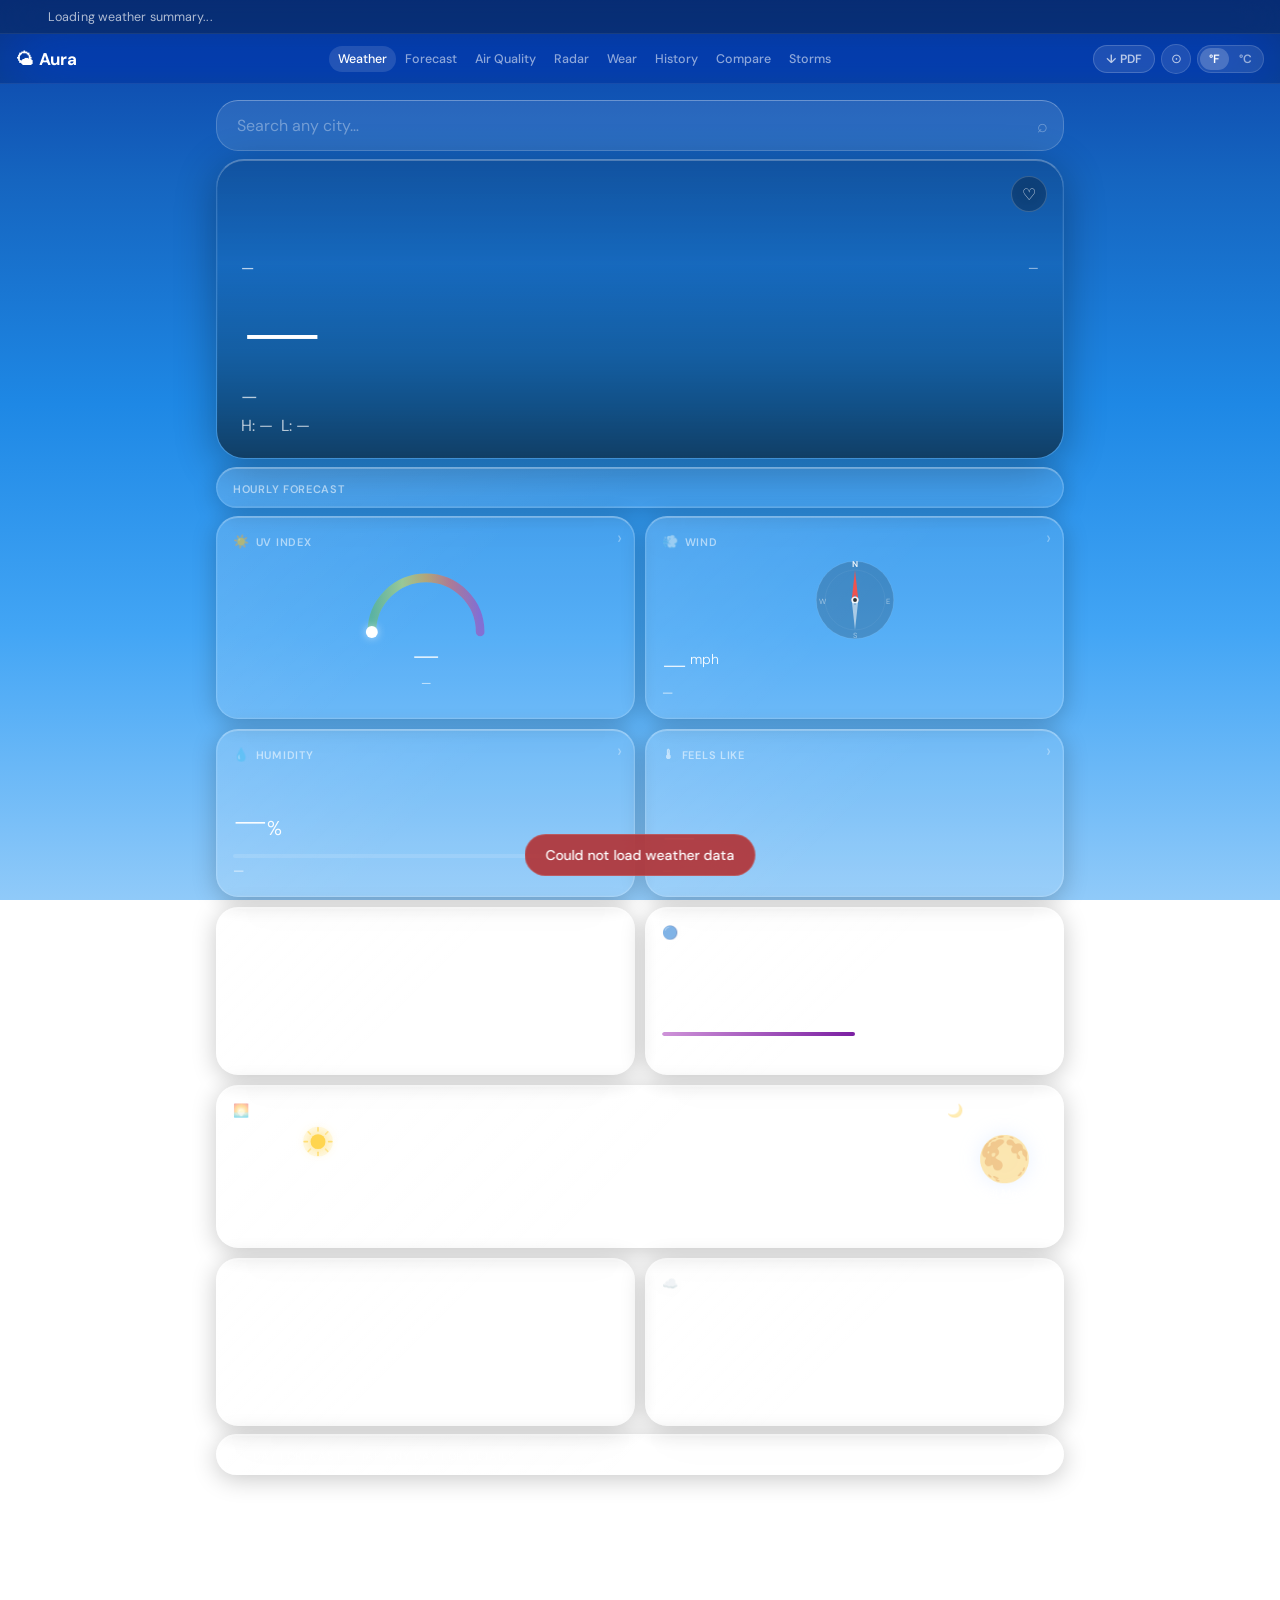
==== commit b26c2812: "history, compare, storm, scrolling" ====
--- a/index.html
+++ b/index.html
@@ -13,6 +13,12 @@
 <div id="weather-bg"></div>
 <div id="particles"></div>
 
+<div class="weather-ticker" id="weather-ticker">
+  <div class="ticker-track" id="ticker-track">
+    <span id="ticker-text">Loading weather summary...</span>
+    <span id="ticker-text-dupe" aria-hidden="true"></span>
+  </div>
+</div>
 <nav class="site-nav">
   <a href="index.html" class="nav-brand">
     <span class="nav-brand-icon">🌤</span>Aura
@@ -22,6 +28,10 @@
     <a href="forecast.html"    class="nav-link">Forecast</a>
     <a href="air-quality.html" class="nav-link">Air Quality</a>
     <a href="radar.html"       class="nav-link">Radar</a>
+    <a href="outfit.html"      class="nav-link">Wear</a>
+    <a href="timemachine.html" class="nav-link">History</a>
+    <a href="compare.html"     class="nav-link">Compare</a>
+    <a href="storms.html"      class="nav-link">Storms</a>
   </div>
   <div class="nav-right">
     <button id="pdf-btn" class="pdf-btn" title="Download PDF Report">↓ PDF</button>
@@ -42,6 +52,12 @@
     <span class="search-icon" aria-hidden="true">⌕</span>
     <div id="search-dropdown" class="search-dropdown glass" role="listbox"></div>
   </div>
+
+  <!-- Saved locations (shown directly under search) -->
+  <section class="saved-section" id="saved-section" style="display:none">
+    <div class="saved-heading">Saved Locations</div>
+    <div class="saved-grid" id="saved-grid"></div>
+  </section>
 
   <!-- Weather summary -->
   <div id="weather-summary" class="glass summary-card" style="display:none">
@@ -269,11 +285,8 @@
     <div id="daily-list" role="list"></div>
   </div>
 
-  <!-- Saved locations -->
-  <section class="saved-section" id="saved-section" style="display:none">
-    <div class="saved-heading">Saved Locations</div>
-    <div class="saved-grid" id="saved-grid"></div>
-  </section>
+  <!-- Footer -->
+  <footer class="page-footer">Created by Neel Kulkarni</footer>
 
 </main>
 
--- a/css/main.css
+++ b/css/main.css
@@ -42,25 +42,38 @@
 .glass>*{position:relative;z-index:1;}
 .glass:hover{background:var(--g-bg-hover);box-shadow:var(--g-shadow-lg);transition:all var(--t-med);}
 
+/* ── Weather Ticker ── */
+.weather-ticker{width:100%;height:34px;background:rgba(0,0,0,0.30);
+  backdrop-filter:blur(20px);-webkit-backdrop-filter:blur(20px);
+  border-bottom:1px solid rgba(255,255,255,0.07);
+  overflow:hidden;white-space:nowrap;position:relative;z-index:101;}
+.ticker-track{display:inline-flex;align-items:center;height:100%;
+  white-space:nowrap;padding:0;}
+.ticker-track.running{animation:ticker-scroll linear infinite;}
+@keyframes ticker-scroll{0%{transform:translateX(0);}100%{transform:translateX(-50%);}}
+.ticker-track span{display:inline-block;font-size:12.5px;font-weight:400;
+  color:rgba(255,255,255,0.68);letter-spacing:0.1px;line-height:34px;
+  padding:0 48px;}
+
 /* ── Nav ── */
-.site-nav{position:sticky;top:0;z-index:100;height:56px;display:flex;align-items:center;
-  justify-content:space-between;padding:0 var(--sp-lg);
-  background:rgba(0,0,0,0.18);backdrop-filter:blur(32px) saturate(200%);
+.site-nav{position:sticky;top:0;z-index:100;height:50px;display:flex;align-items:center;
+  justify-content:space-between;padding:0 16px;
+  background:rgba(0,0,0,0.22);backdrop-filter:blur(32px) saturate(200%);
   -webkit-backdrop-filter:blur(32px) saturate(200%);border-bottom:1px solid rgba(255,255,255,0.07);}
-.nav-brand{font-size:20px;font-weight:700;letter-spacing:-0.4px;color:white;display:flex;align-items:center;gap:8px;}
-.nav-brand-icon{font-size:22px;}
-.nav-links{display:flex;align-items:center;gap:2px;}
-.nav-link{padding:6px 14px;border-radius:20px;font-size:14px;font-weight:500;color:var(--t-55);transition:all var(--t-fast);}
+.nav-brand{font-size:17px;font-weight:700;letter-spacing:-0.3px;color:white;display:flex;align-items:center;gap:6px;flex-shrink:0;}
+.nav-brand-icon{font-size:17px;}
+.nav-links{display:flex;align-items:center;gap:0px;flex:1;justify-content:center;}
+.nav-link{padding:5px 9px;border-radius:18px;font-size:12.5px;font-weight:500;color:var(--t-55);transition:all var(--t-fast);white-space:nowrap;}
 .nav-link:hover,.nav-link.active{color:white;background:rgba(255,255,255,0.12);}
-.nav-right{display:flex;align-items:center;gap:8px;}
+.nav-right{display:flex;align-items:center;gap:6px;flex-shrink:0;}
 .unit-toggle{display:flex;background:rgba(255,255,255,0.10);border:1px solid rgba(255,255,255,0.14);
-  border-radius:20px;padding:3px;cursor:pointer;gap:2px;}
-.unit-opt{padding:4px 11px;border-radius:16px;font-size:13px;font-weight:600;color:var(--t-55);
+  border-radius:20px;padding:2px;cursor:pointer;gap:1px;}
+.unit-opt{padding:3px 9px;border-radius:16px;font-size:12px;font-weight:600;color:var(--t-55);
   transition:all var(--t-fast);user-select:none;}
 .unit-opt.active{background:rgba(255,255,255,0.20);color:white;}
-.geo-btn{width:34px;height:34px;border-radius:50%;background:rgba(255,255,255,0.10);
+.geo-btn{width:30px;height:30px;border-radius:50%;background:rgba(255,255,255,0.10);
   border:1px solid rgba(255,255,255,0.15);color:var(--t-70);display:flex;align-items:center;
-  justify-content:center;font-size:15px;transition:all var(--t-fast);}
+  justify-content:center;font-size:13px;transition:all var(--t-fast);}
 .geo-btn:hover{background:rgba(255,255,255,0.18);color:white;transform:scale(1.05);}
 .geo-btn.loading{animation:spin 1s linear infinite;}
 
@@ -83,13 +96,19 @@
   color:var(--t-35);font-size:18px;pointer-events:none;}
 .search-dropdown{position:absolute;top:calc(100% + 8px);left:0;right:0;z-index:200;
   border-radius:var(--r-lg);overflow:hidden;display:none;max-height:340px;
-  overflow-y:auto;scrollbar-width:none;}
+  overflow-y:auto;scrollbar-width:none;
+  /* Opaque so it's readable over any background */
+  background:rgba(14,16,30,0.96) !important;
+  backdrop-filter:blur(40px) saturate(180%);
+  -webkit-backdrop-filter:blur(40px) saturate(180%);
+  border:1px solid rgba(255,255,255,0.14) !important;
+  box-shadow:0 8px 40px rgba(0,0,0,0.55);}
 .search-dropdown::-webkit-scrollbar{display:none;}
 .search-dropdown.open{display:block;animation:card-in 0.2s var(--ease);}
 .dropdown-item{padding:13px 18px;display:flex;align-items:center;gap:13px;cursor:pointer;
   transition:background var(--t-fast);border-bottom:1px solid rgba(255,255,255,0.06);}
 .dropdown-item:last-child{border-bottom:none;}
-.dropdown-item:hover,.dropdown-item.focused{background:rgba(255,255,255,0.10);}
+.dropdown-item:hover,.dropdown-item.focused{background:rgba(255,255,255,0.08);}
 .dropdown-pin{font-size:16px;opacity:0.55;flex-shrink:0;}
 .dropdown-city{font-size:15px;font-weight:500;color:var(--t-100);}
 .dropdown-region{font-size:12px;color:var(--t-55);margin-top:1px;}
@@ -243,7 +262,7 @@
 .dep-period strong{font-size:14px;font-weight:500;color:var(--t-100);}
 
 /* ── Saved ── */
-.saved-section{margin:var(--sp-md) 0 0;}
+.saved-section{margin:var(--sp-sm) 0 var(--sp-sm);}
 .saved-heading{font-size:11px;font-weight:600;letter-spacing:0.7px;text-transform:uppercase;
   color:var(--t-55);margin-bottom:10px;padding:0 2px;}
 .saved-grid{display:grid;grid-template-columns:repeat(auto-fill,minmax(155px,1fr));gap:10px;}
@@ -275,52 +294,61 @@
 #toast.error{background:rgba(180,40,40,0.85);}
 
 /* ══════════════════════════════════════════════════════════
-   DETAIL MODAL
+   DETAIL MODAL — Desktop window style
    ══════════════════════════════════════════════════════════ */
-.detail-modal{position:fixed;inset:0;z-index:400;display:flex;align-items:flex-end;
-  justify-content:center;opacity:0;pointer-events:none;transition:opacity 0.3s ease;}
+.detail-modal{position:fixed;inset:0;z-index:400;display:flex;align-items:center;
+  justify-content:center;opacity:0;pointer-events:none;transition:opacity 0.25s ease;
+  padding:20px;}
 .detail-modal.open{opacity:1;pointer-events:all;}
-.detail-backdrop{position:absolute;inset:0;background:rgba(0,0,0,0.45);
-  backdrop-filter:blur(6px);-webkit-backdrop-filter:blur(6px);}
-.detail-sheet{position:relative;z-index:1;width:100%;max-width:520px;max-height:88vh;
-  overflow-y:auto;background:rgba(14,14,26,0.93);backdrop-filter:blur(32px) saturate(160%);
-  -webkit-backdrop-filter:blur(32px) saturate(160%);border:1px solid rgba(255,255,255,0.10);
-  border-bottom:none;border-radius:28px 28px 0 0;transform:translateY(40px);
-  transition:transform 0.38s cubic-bezier(0.34,1.2,0.64,1);scrollbar-width:none;padding-bottom:36px;}
+.detail-backdrop{position:absolute;inset:0;background:rgba(0,0,0,0.55);
+  backdrop-filter:blur(8px);-webkit-backdrop-filter:blur(8px);}
+.detail-sheet{position:relative;z-index:1;width:100%;max-width:660px;max-height:90vh;
+  overflow-y:auto;background:rgba(11,13,24,0.97);backdrop-filter:blur(32px) saturate(160%);
+  -webkit-backdrop-filter:blur(32px) saturate(160%);
+  border:1px solid rgba(255,255,255,0.12);
+  border-radius:20px;
+  transform:scale(0.96) translateY(10px);
+  transition:transform 0.32s cubic-bezier(0.34,1.2,0.64,1);
+  scrollbar-width:none;padding-bottom:28px;
+  box-shadow:0 24px 80px rgba(0,0,0,0.65);}
 .detail-sheet::-webkit-scrollbar{display:none;}
-.detail-modal.open .detail-sheet{transform:translateY(0);}
-.detail-drag-handle{width:36px;height:4px;background:rgba(255,255,255,0.18);border-radius:2px;margin:10px auto 0;}
-.detail-header{display:flex;align-items:center;justify-content:space-between;padding:14px 18px 0;}
-.detail-icon-title{display:flex;align-items:center;gap:8px;}
-.detail-icon{font-size:18px;} .detail-title{font-size:17px;font-weight:600;color:var(--t-100);}
-.detail-close{width:30px;height:30px;border-radius:50%;background:rgba(255,255,255,0.12);
-  color:rgba(255,255,255,0.70);font-size:14px;display:flex;align-items:center;justify-content:center;
-  cursor:pointer;transition:all 0.15s;}
-.detail-close:hover{background:rgba(255,255,255,0.20);color:white;}
-.detail-day-strip{display:flex;justify-content:space-between;padding:14px 16px 6px;
+.detail-modal.open .detail-sheet{transform:scale(1) translateY(0);}
+/* Window titlebar */
+.detail-drag-handle{display:none;}
+.detail-header{display:flex;align-items:center;justify-content:space-between;
+  padding:16px 20px 14px;border-bottom:1px solid rgba(255,255,255,0.07);}
+.detail-icon-title{display:flex;align-items:center;gap:10px;}
+.detail-icon{font-size:20px;} 
+.detail-title{font-size:18px;font-weight:600;color:var(--t-100);}
+.detail-close{width:32px;height:32px;border-radius:50%;
+  background:rgba(255,255,255,0.10);border:1px solid rgba(255,255,255,0.15);
+  color:rgba(255,255,255,0.70);font-size:14px;display:flex;align-items:center;
+  justify-content:center;cursor:pointer;transition:all 0.15s;}
+.detail-close:hover{background:rgba(220,60,60,0.40);color:white;border-color:rgba(220,60,60,0.5);}
+.detail-day-strip{display:flex;justify-content:space-between;padding:14px 18px 6px;
   overflow-x:auto;scrollbar-width:none;}
 .detail-day-strip::-webkit-scrollbar{display:none;}
 .detail-day-btn{display:flex;flex-direction:column;align-items:center;gap:5px;cursor:pointer;
-  padding:6px 8px;border-radius:20px;transition:all 0.15s;border:none;background:none;font-family:var(--font);}
+  padding:6px 10px;border-radius:20px;transition:all 0.15s;border:none;background:none;font-family:var(--font);}
 .detail-day-btn:hover{background:rgba(255,255,255,0.08);}
 .detail-day-btn.selected{background:rgba(255,255,255,0.88);}
 .detail-day-weekday{font-size:11px;font-weight:500;color:var(--t-55);}
 .detail-day-btn.selected .detail-day-weekday{color:rgba(0,0,0,0.60);}
-.detail-day-num{font-size:15px;font-weight:600;color:var(--t-100);width:30px;height:30px;
+.detail-day-num{font-size:16px;font-weight:600;color:var(--t-100);width:32px;height:32px;
   display:flex;align-items:center;justify-content:center;border-radius:50%;}
 .detail-day-btn.selected .detail-day-num{color:#000;}
-.detail-main{padding:10px 20px 4px;}
+.detail-main{padding:14px 20px 6px;}
 .detail-value-line{display:flex;align-items:baseline;gap:10px;}
-.detail-big-val{font-size:52px;font-weight:200;color:white;letter-spacing:-2px;line-height:1;}
-.detail-val-label{font-size:22px;font-weight:300;color:white;}
-.detail-val-sub{font-size:13px;color:var(--t-55);margin-top:2px;}
-.detail-hourly-vals{display:flex;overflow-x:auto;padding:6px 14px 2px;scrollbar-width:none;}
+.detail-big-val{font-size:56px;font-weight:200;color:white;letter-spacing:-2px;line-height:1;}
+.detail-val-label{font-size:24px;font-weight:300;color:white;}
+.detail-val-sub{font-size:13px;color:var(--t-55);margin-top:3px;}
+.detail-hourly-vals{display:flex;overflow-x:auto;padding:6px 16px 2px;scrollbar-width:none;}
 .detail-hourly-vals::-webkit-scrollbar{display:none;}
 .detail-hv-item{flex:0 0 auto;min-width:34px;text-align:center;font-size:11px;color:var(--t-55);padding:2px 3px;}
 .detail-hv-item.peak{color:#FF9800;font-weight:700;}
-.detail-chart-wrap{padding:6px 4px;}
+.detail-chart-wrap{padding:8px 16px 0;}
 #detail-chart{width:100%;display:block;}
-.detail-summary{margin:10px 14px 0;background:rgba(255,255,255,0.06);border-radius:14px;padding:14px 16px;}
+.detail-summary{margin:12px 16px 0;background:rgba(255,255,255,0.06);border-radius:14px;padding:14px 18px;}
 .detail-summary-title{font-size:14px;font-weight:600;color:var(--t-100);margin-bottom:8px;}
 .detail-summary-text{font-size:14px;color:var(--t-70);line-height:1.65;}
 
@@ -434,6 +462,11 @@
   }
 }
 
+/* ── Footer ── */
+.page-footer{text-align:center;padding:32px 0 8px;
+  font-size:12px;font-weight:500;color:rgba(255,255,255,0.22);
+  letter-spacing:0.3px;}
+
 /* ══════════════════════════════════════════════════════════
    RESPONSIVE
    ══════════════════════════════════════════════════════════ */
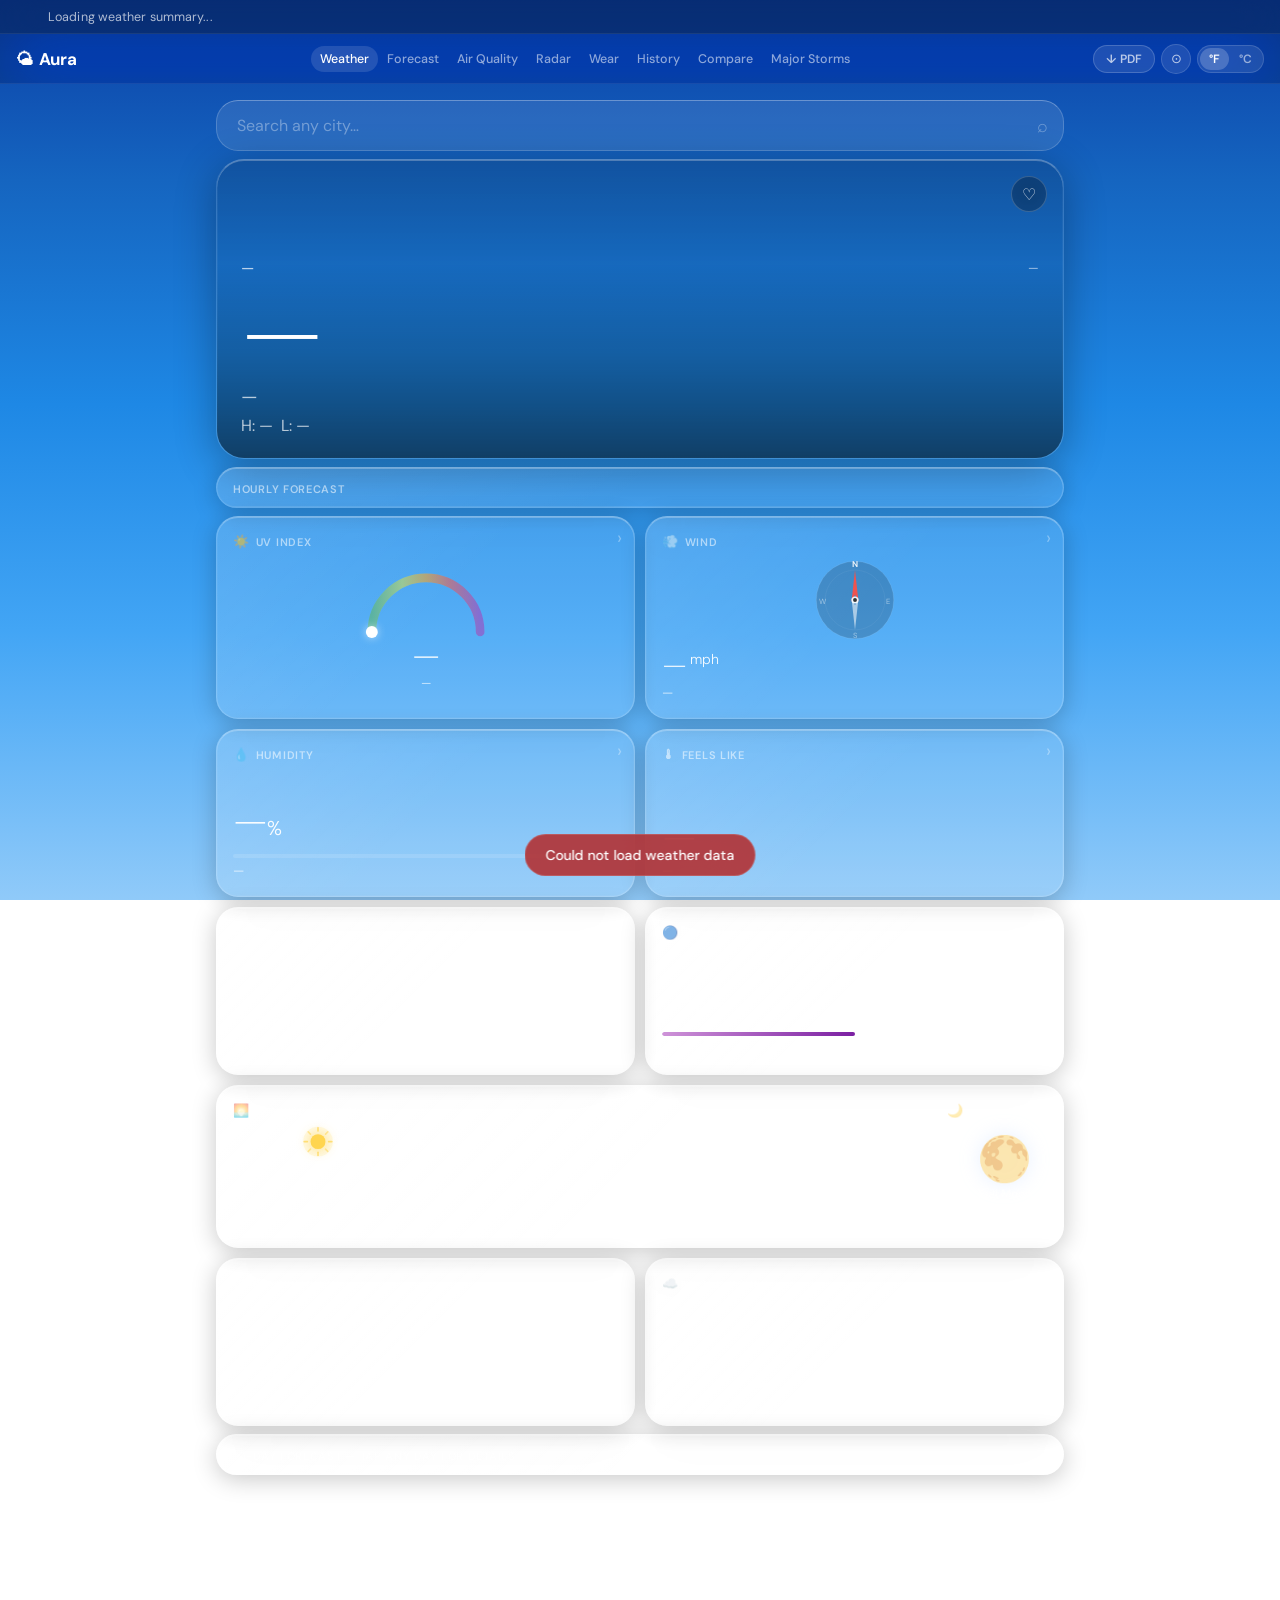
==== commit 97518e10: "fixes" ====
--- a/index.html
+++ b/index.html
@@ -31,7 +31,7 @@
     <a href="outfit.html"      class="nav-link">Wear</a>
     <a href="timemachine.html" class="nav-link">History</a>
     <a href="compare.html"     class="nav-link">Compare</a>
-    <a href="storms.html"      class="nav-link">Storms</a>
+    <a href="storms.html"      class="nav-link">Major Storms</a>
   </div>
   <div class="nav-right">
     <button id="pdf-btn" class="pdf-btn" title="Download PDF Report">↓ PDF</button>
